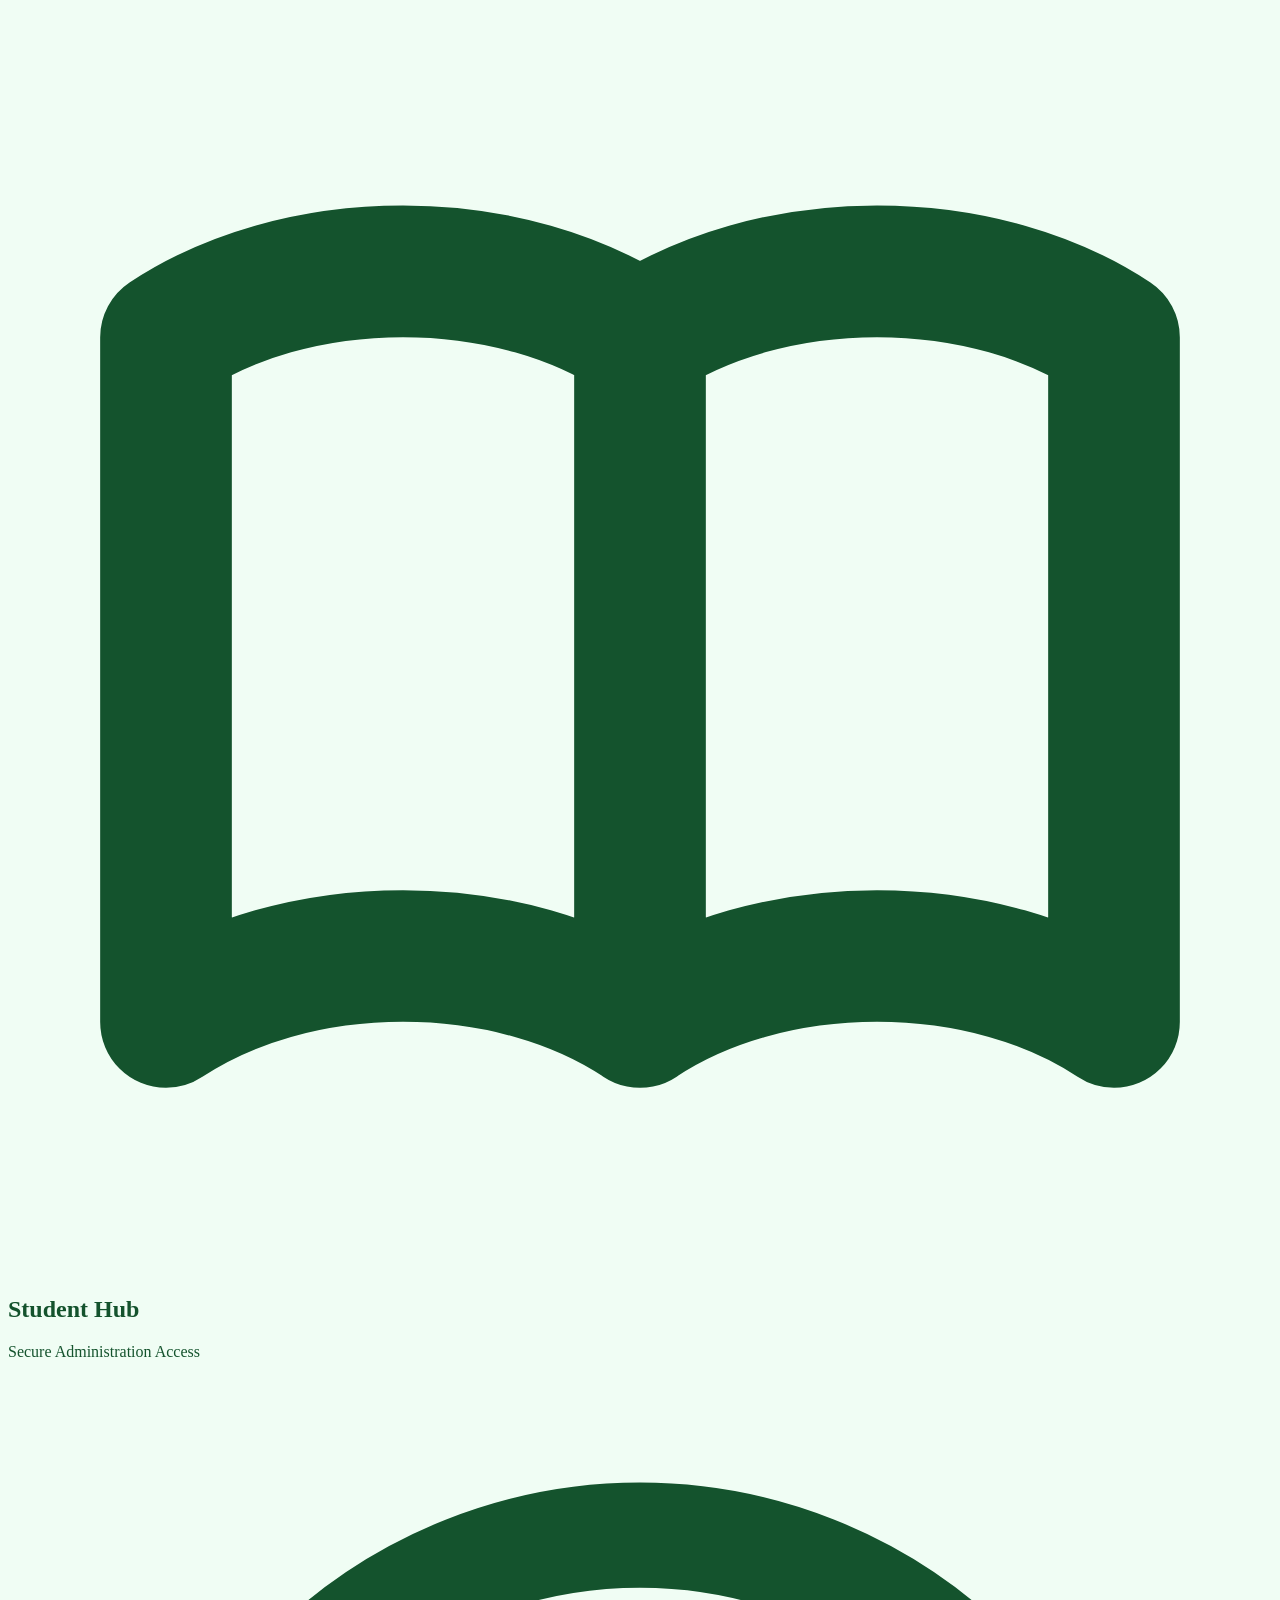
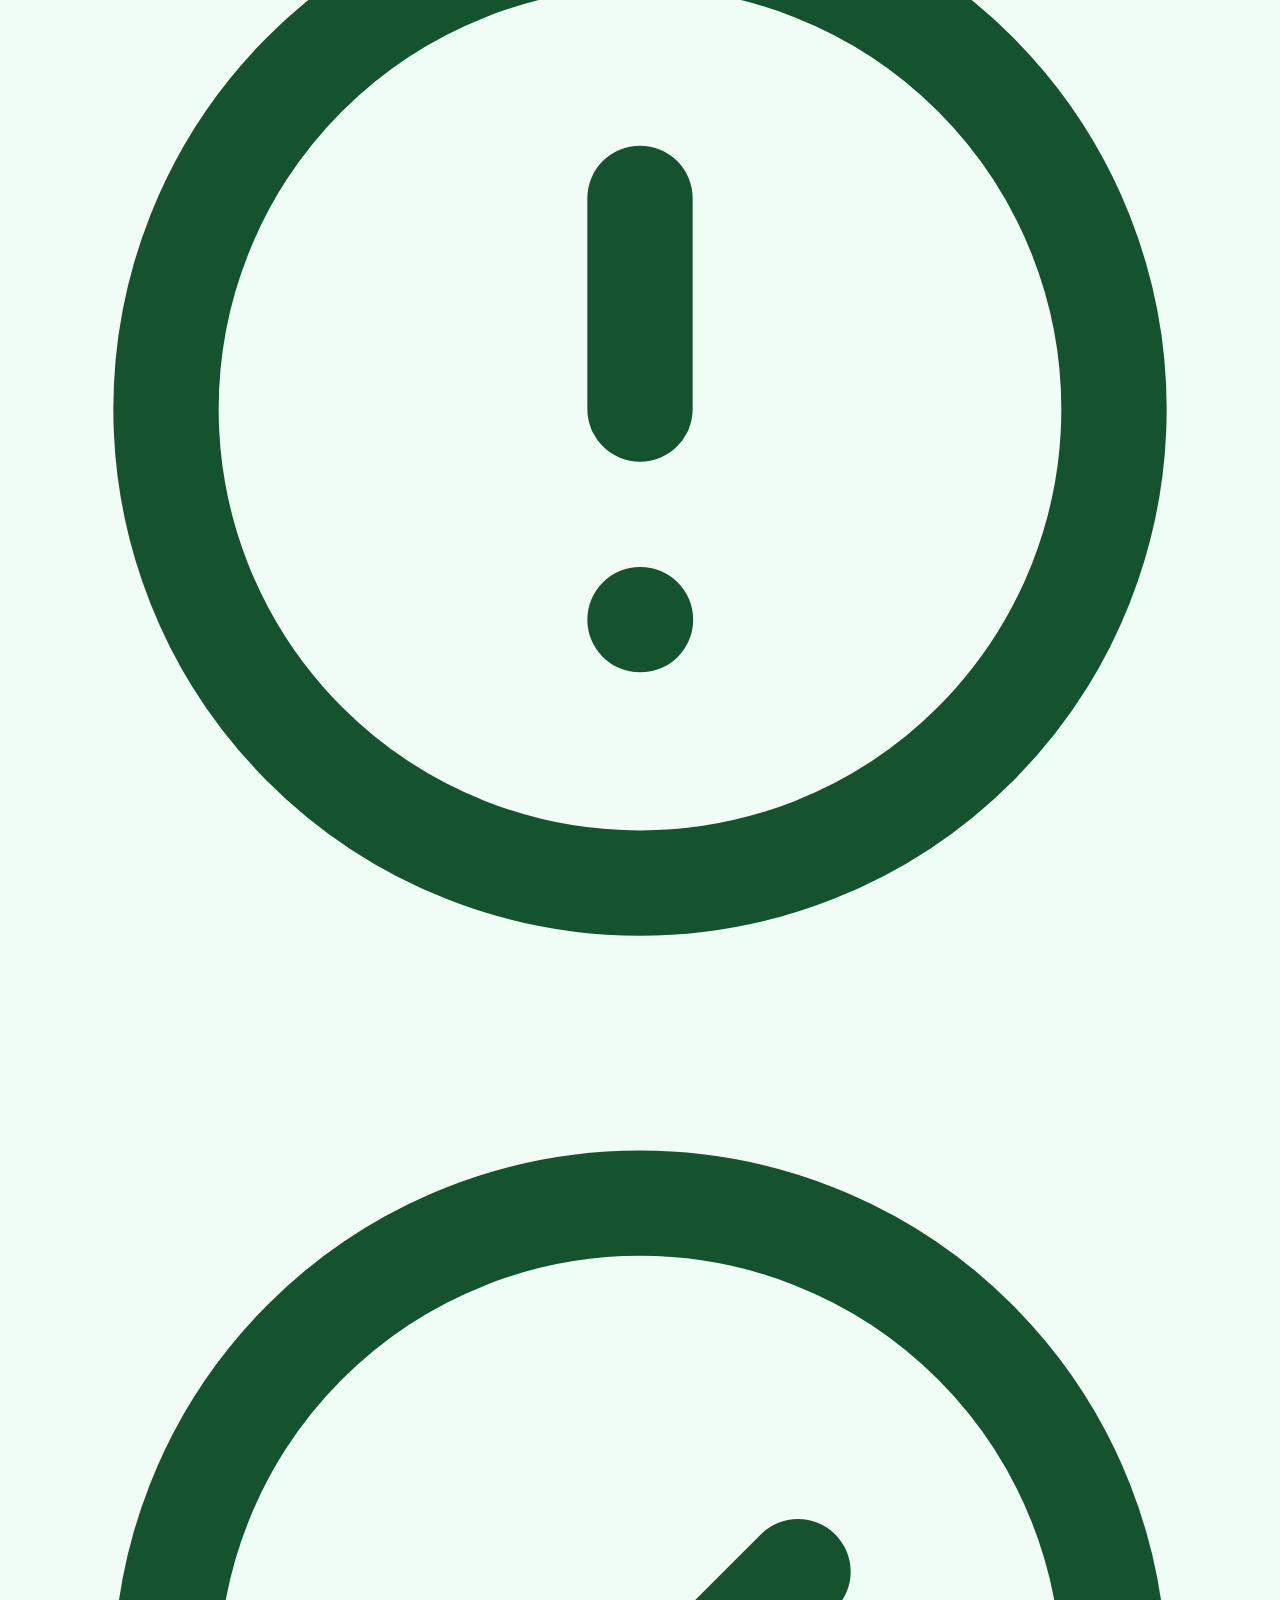
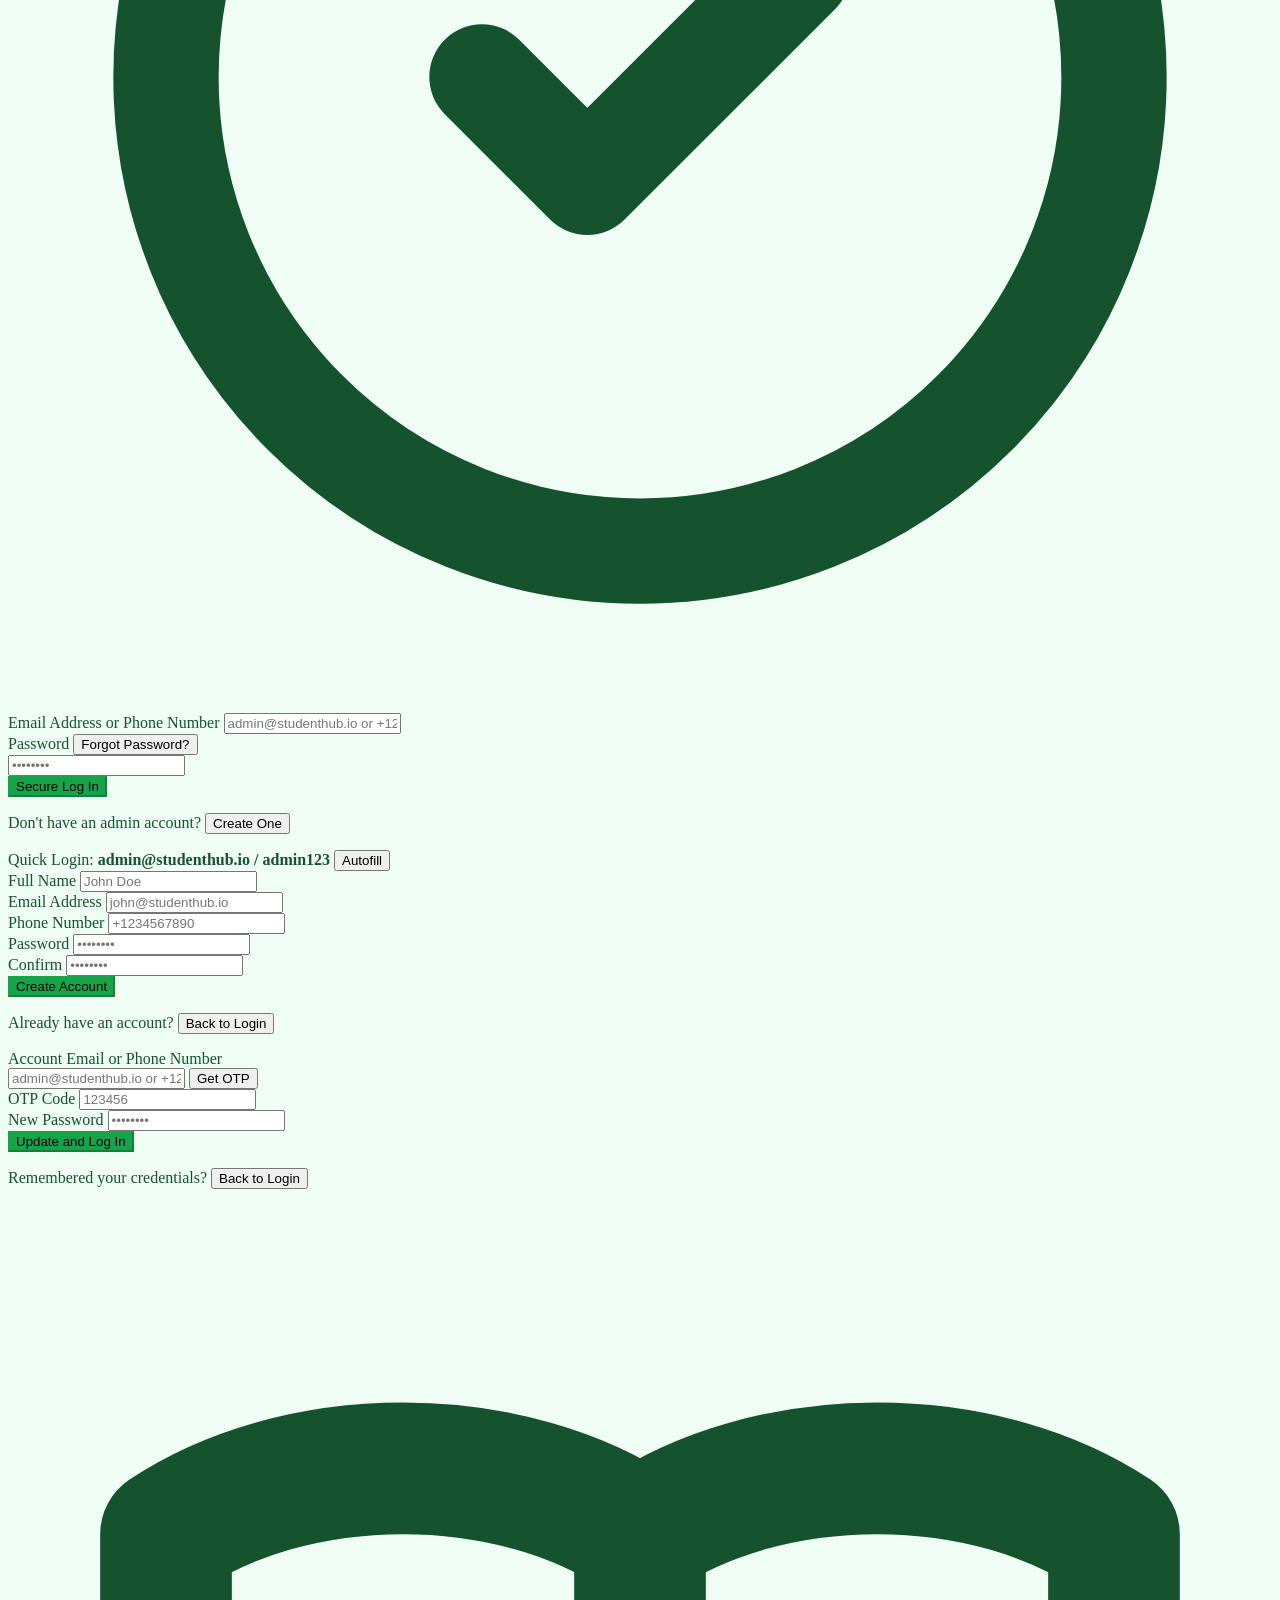
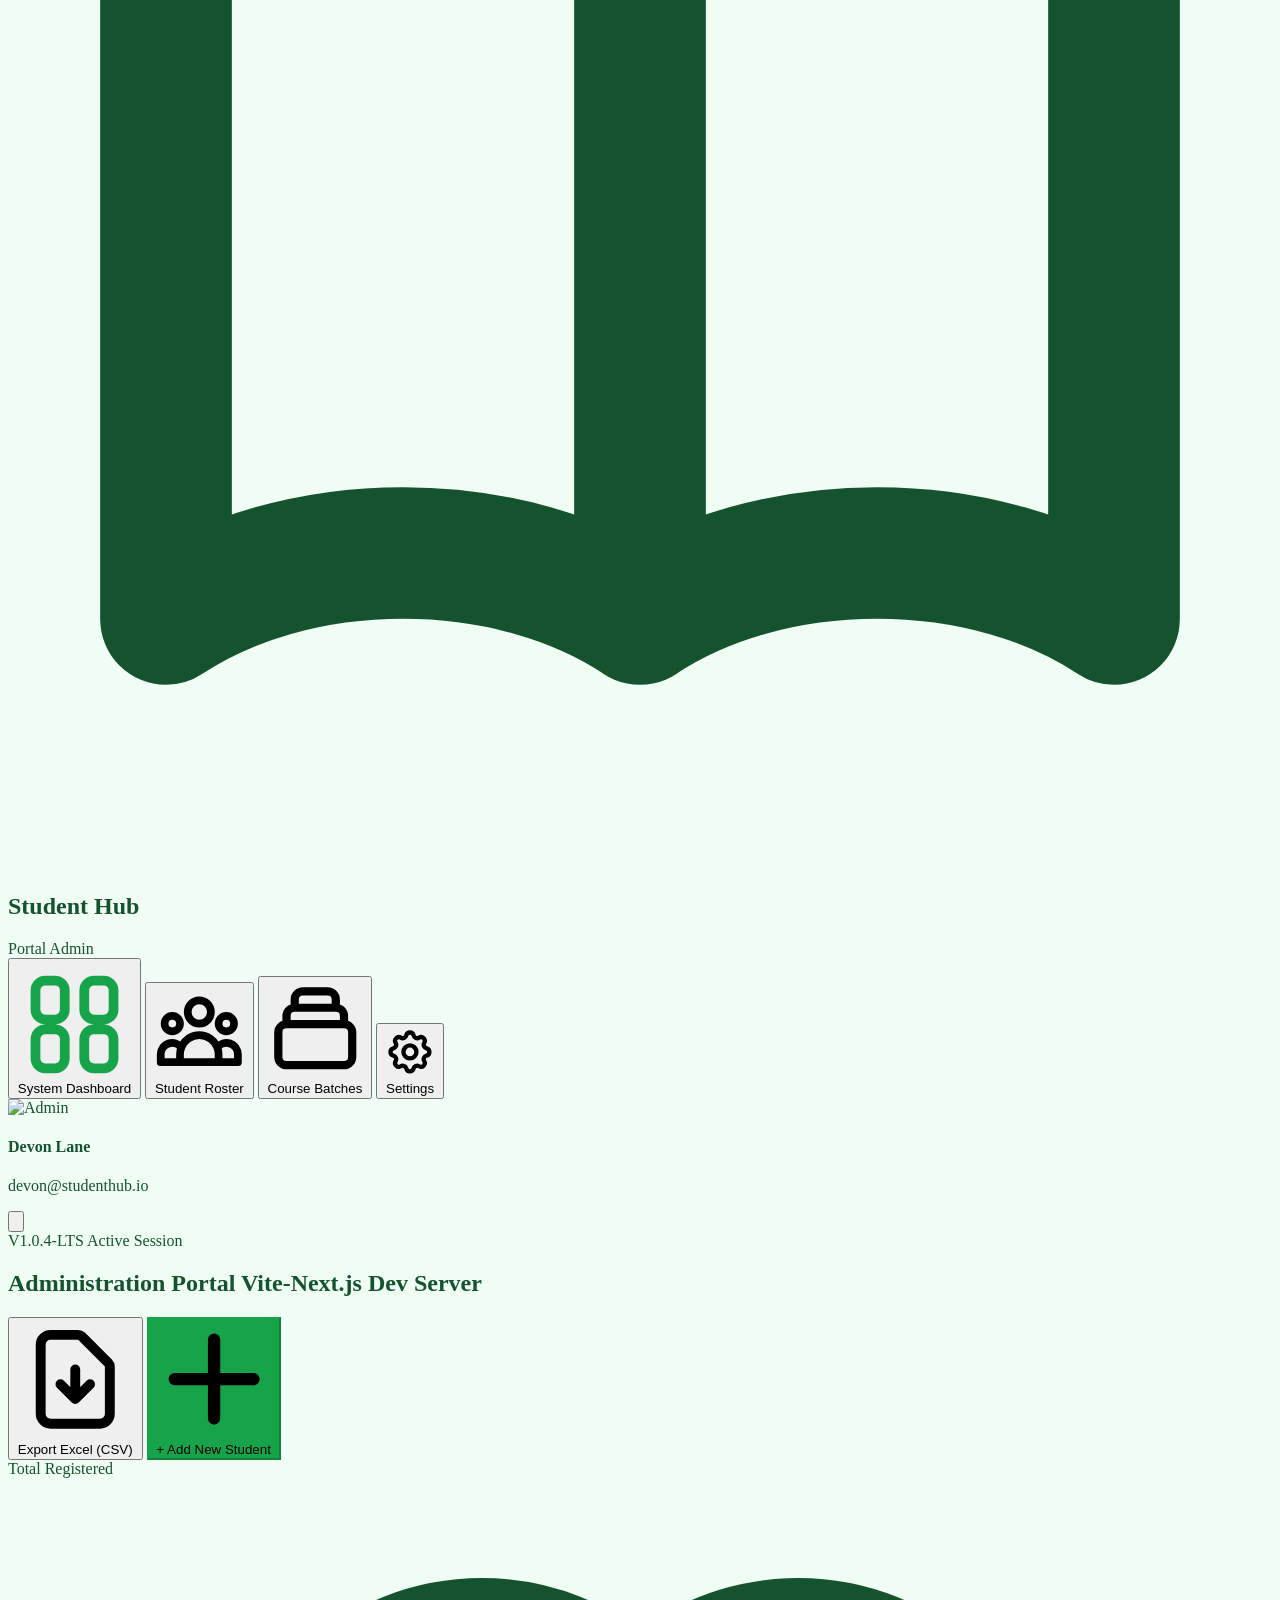
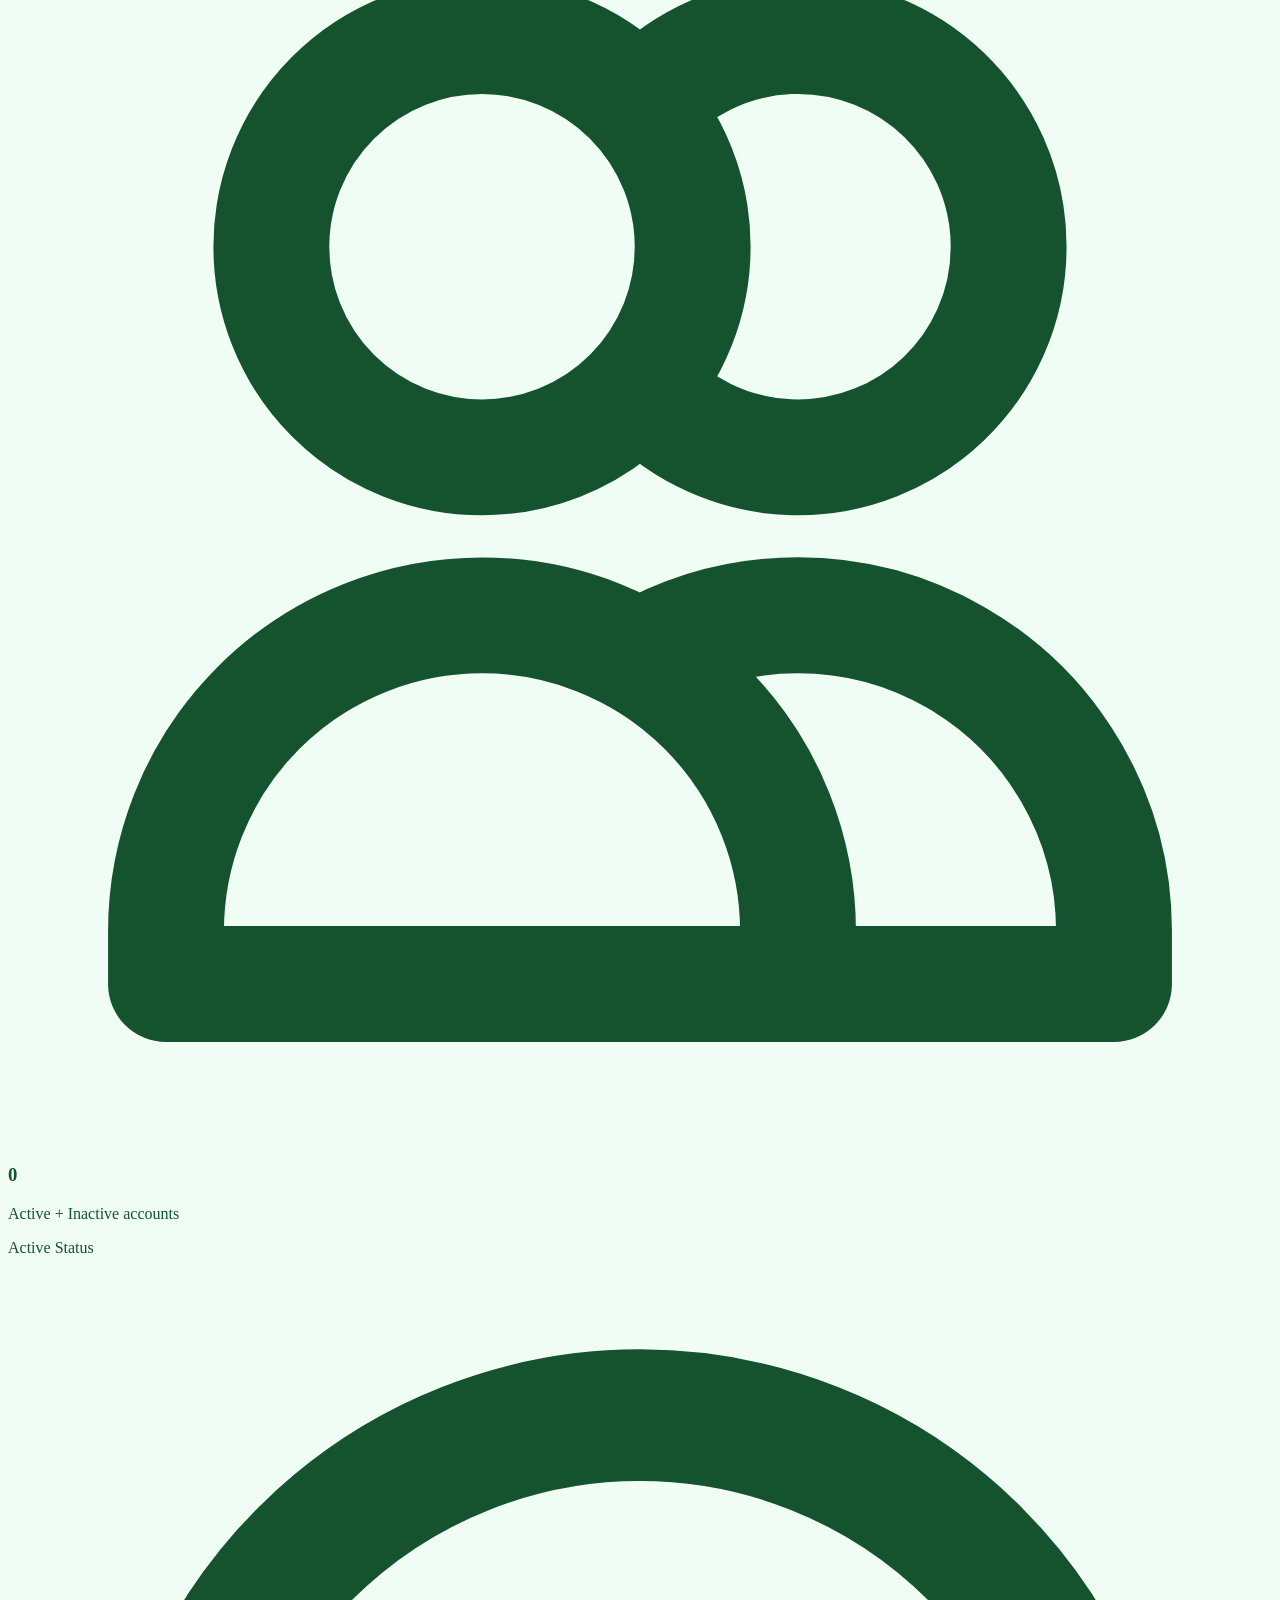
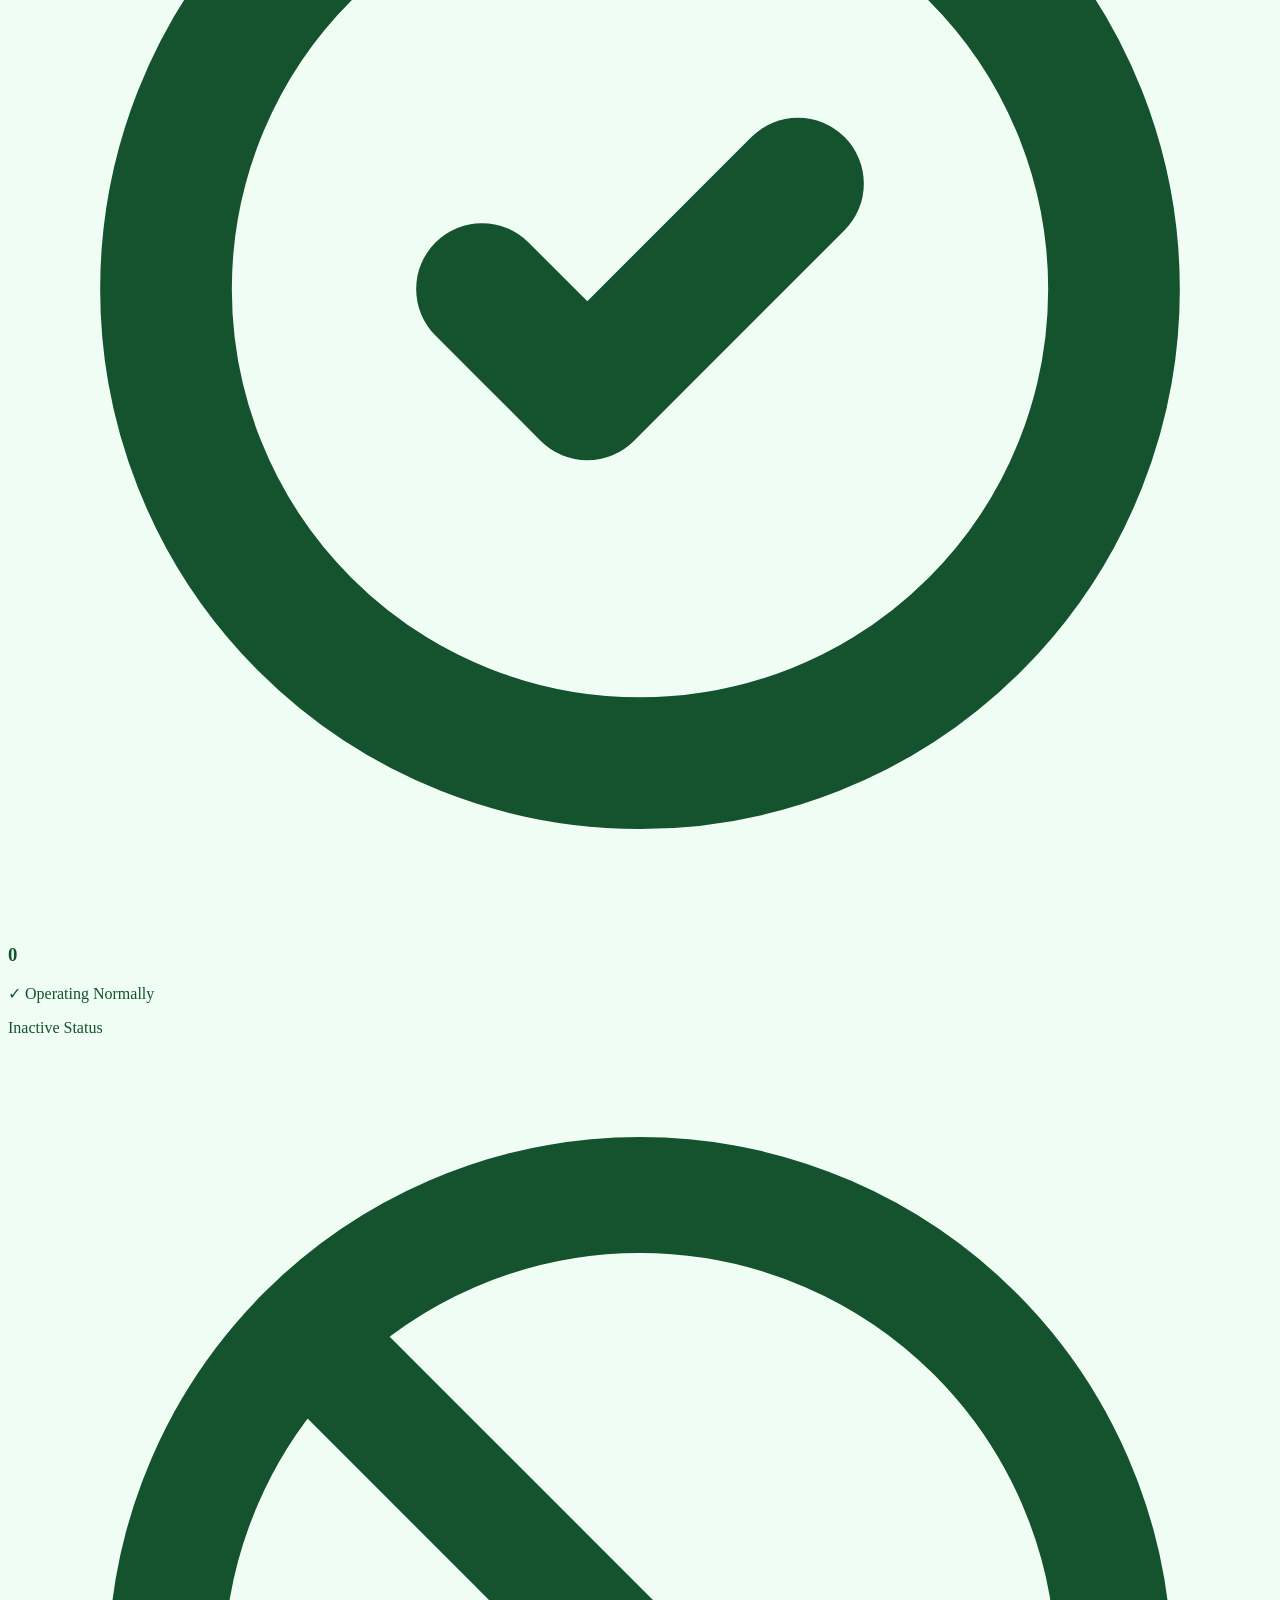
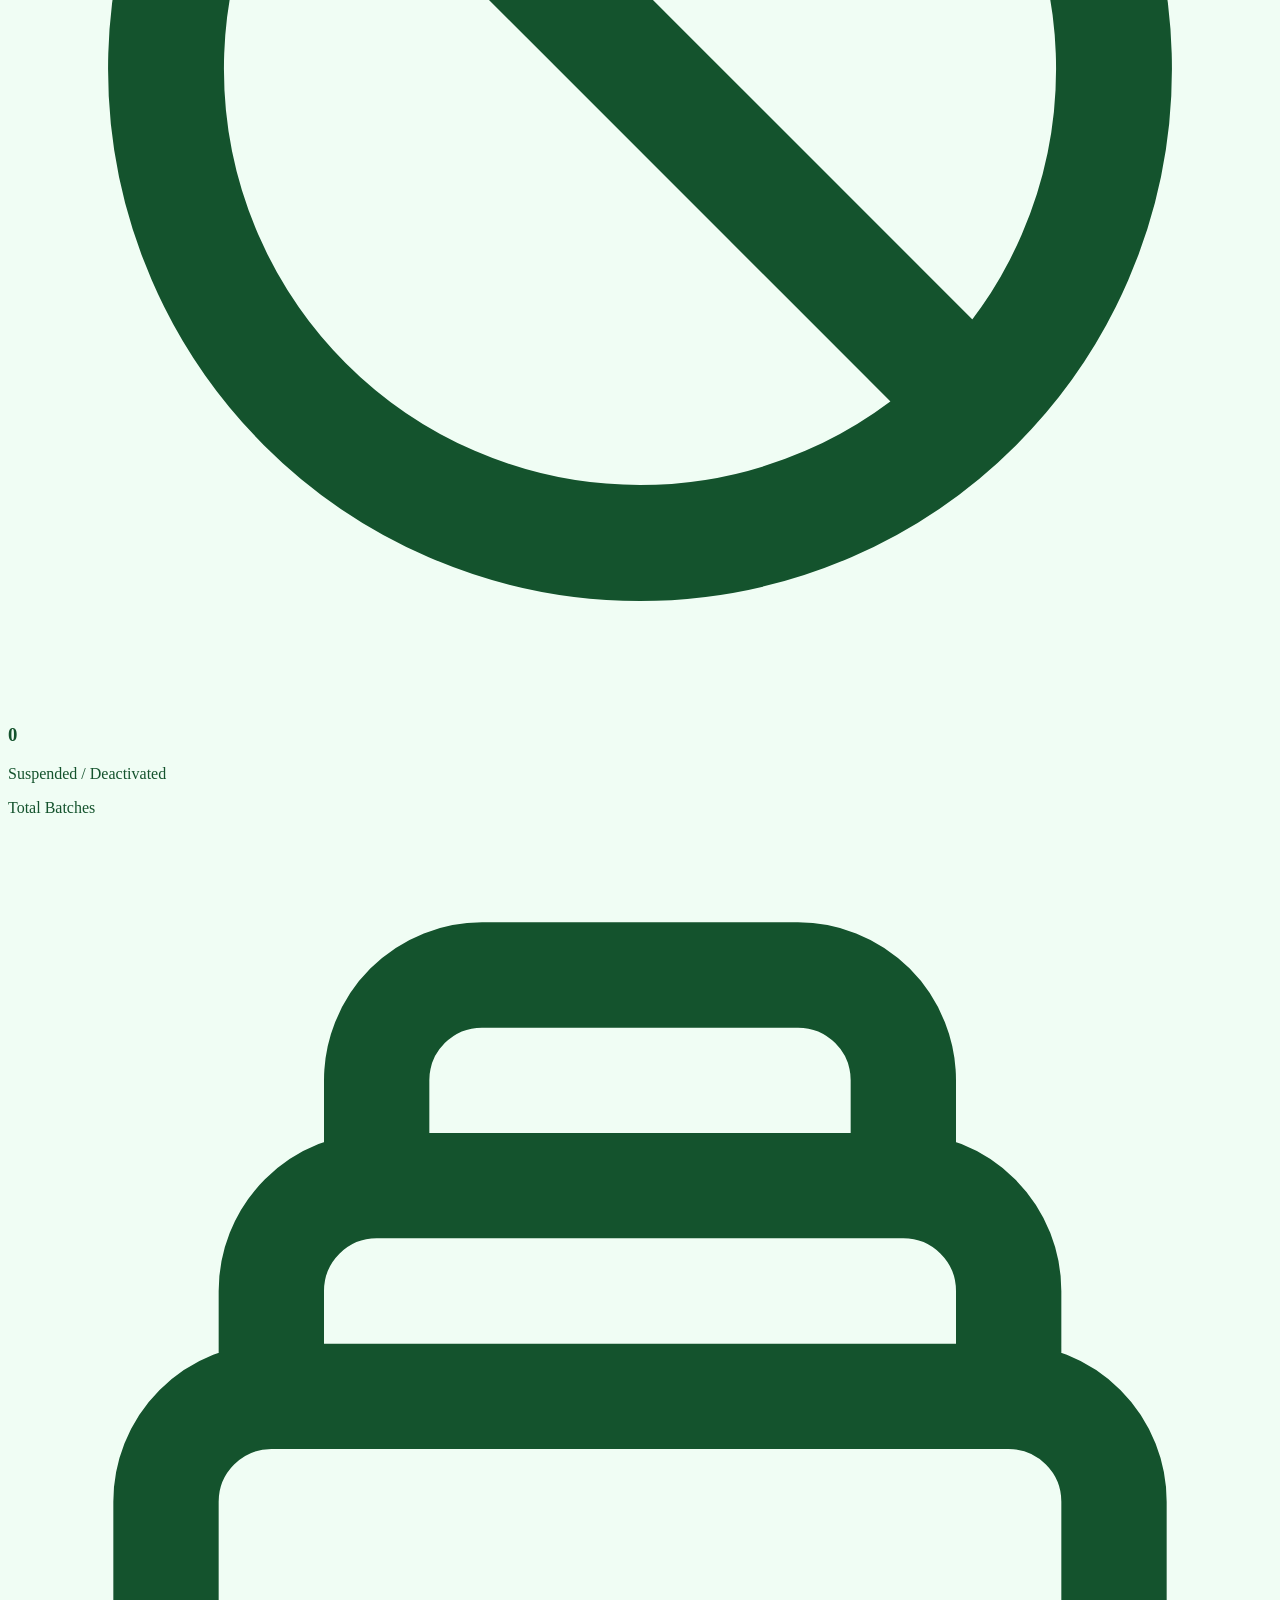
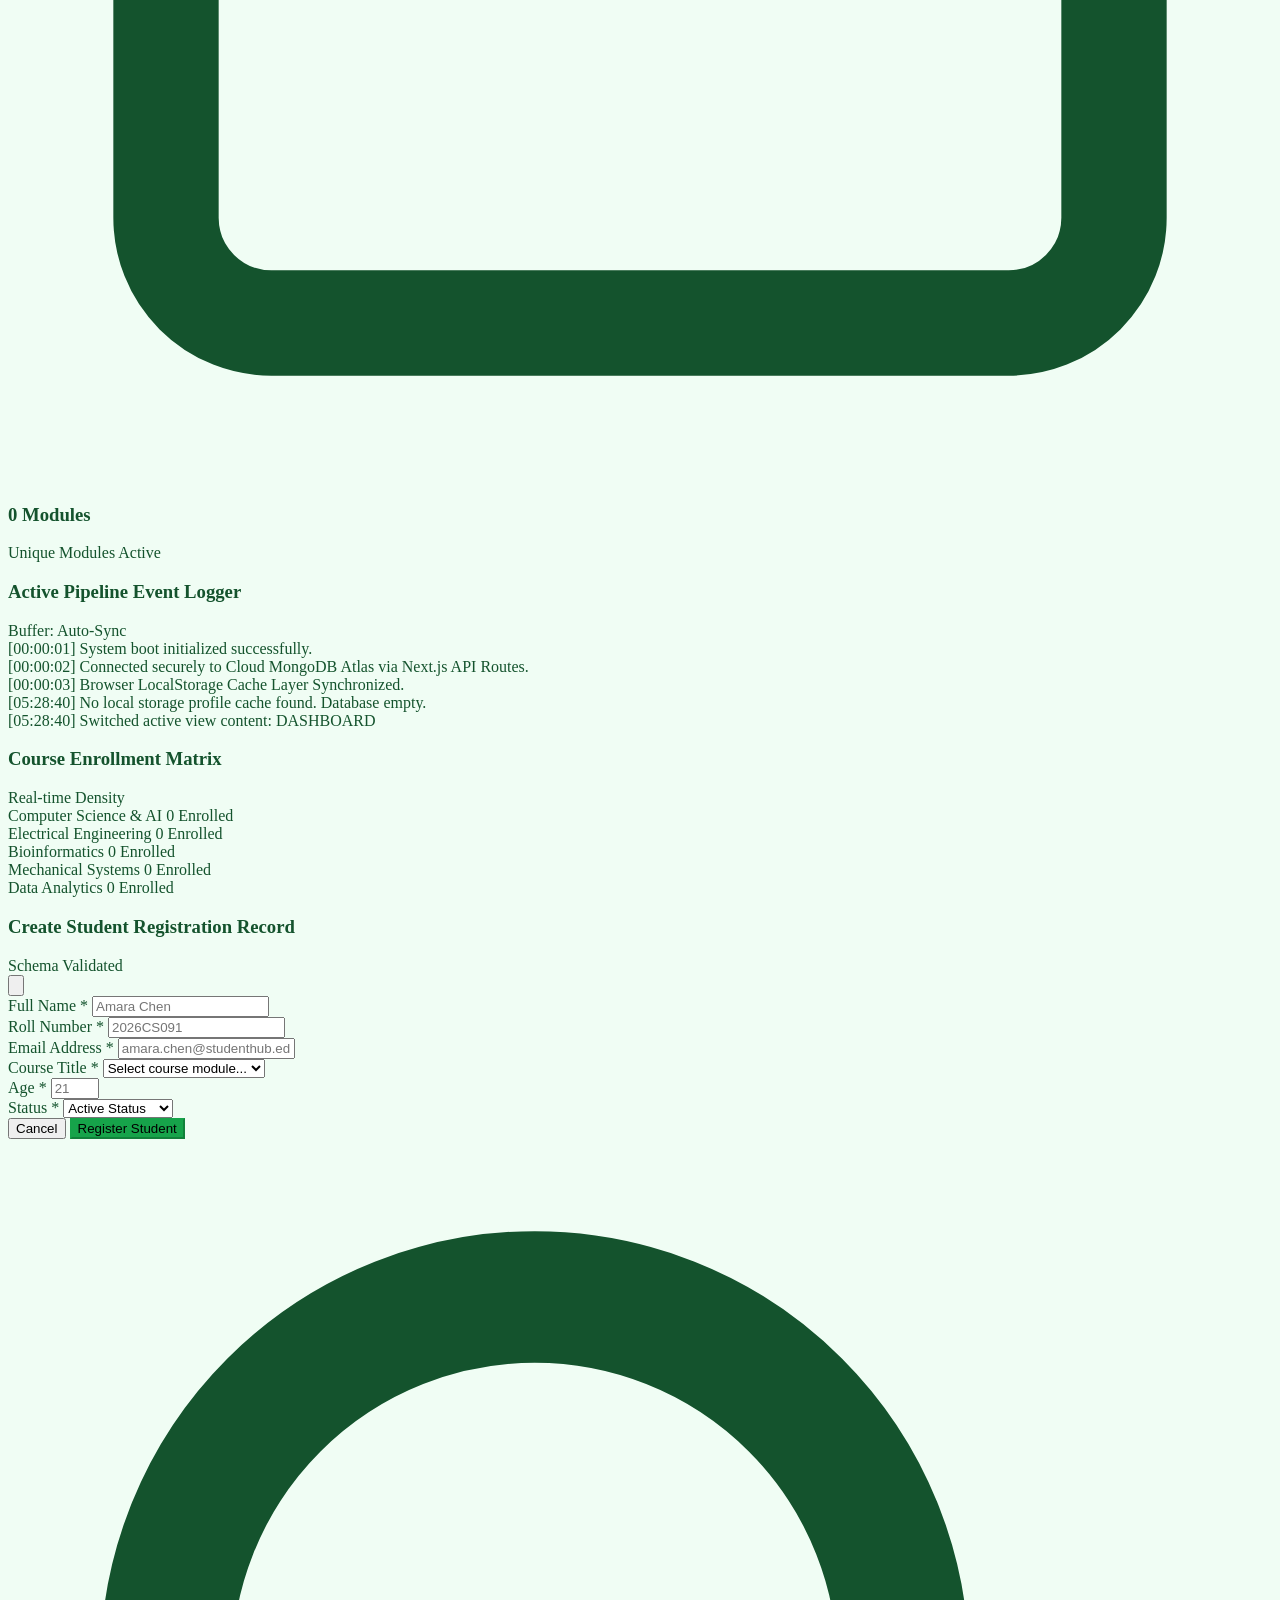
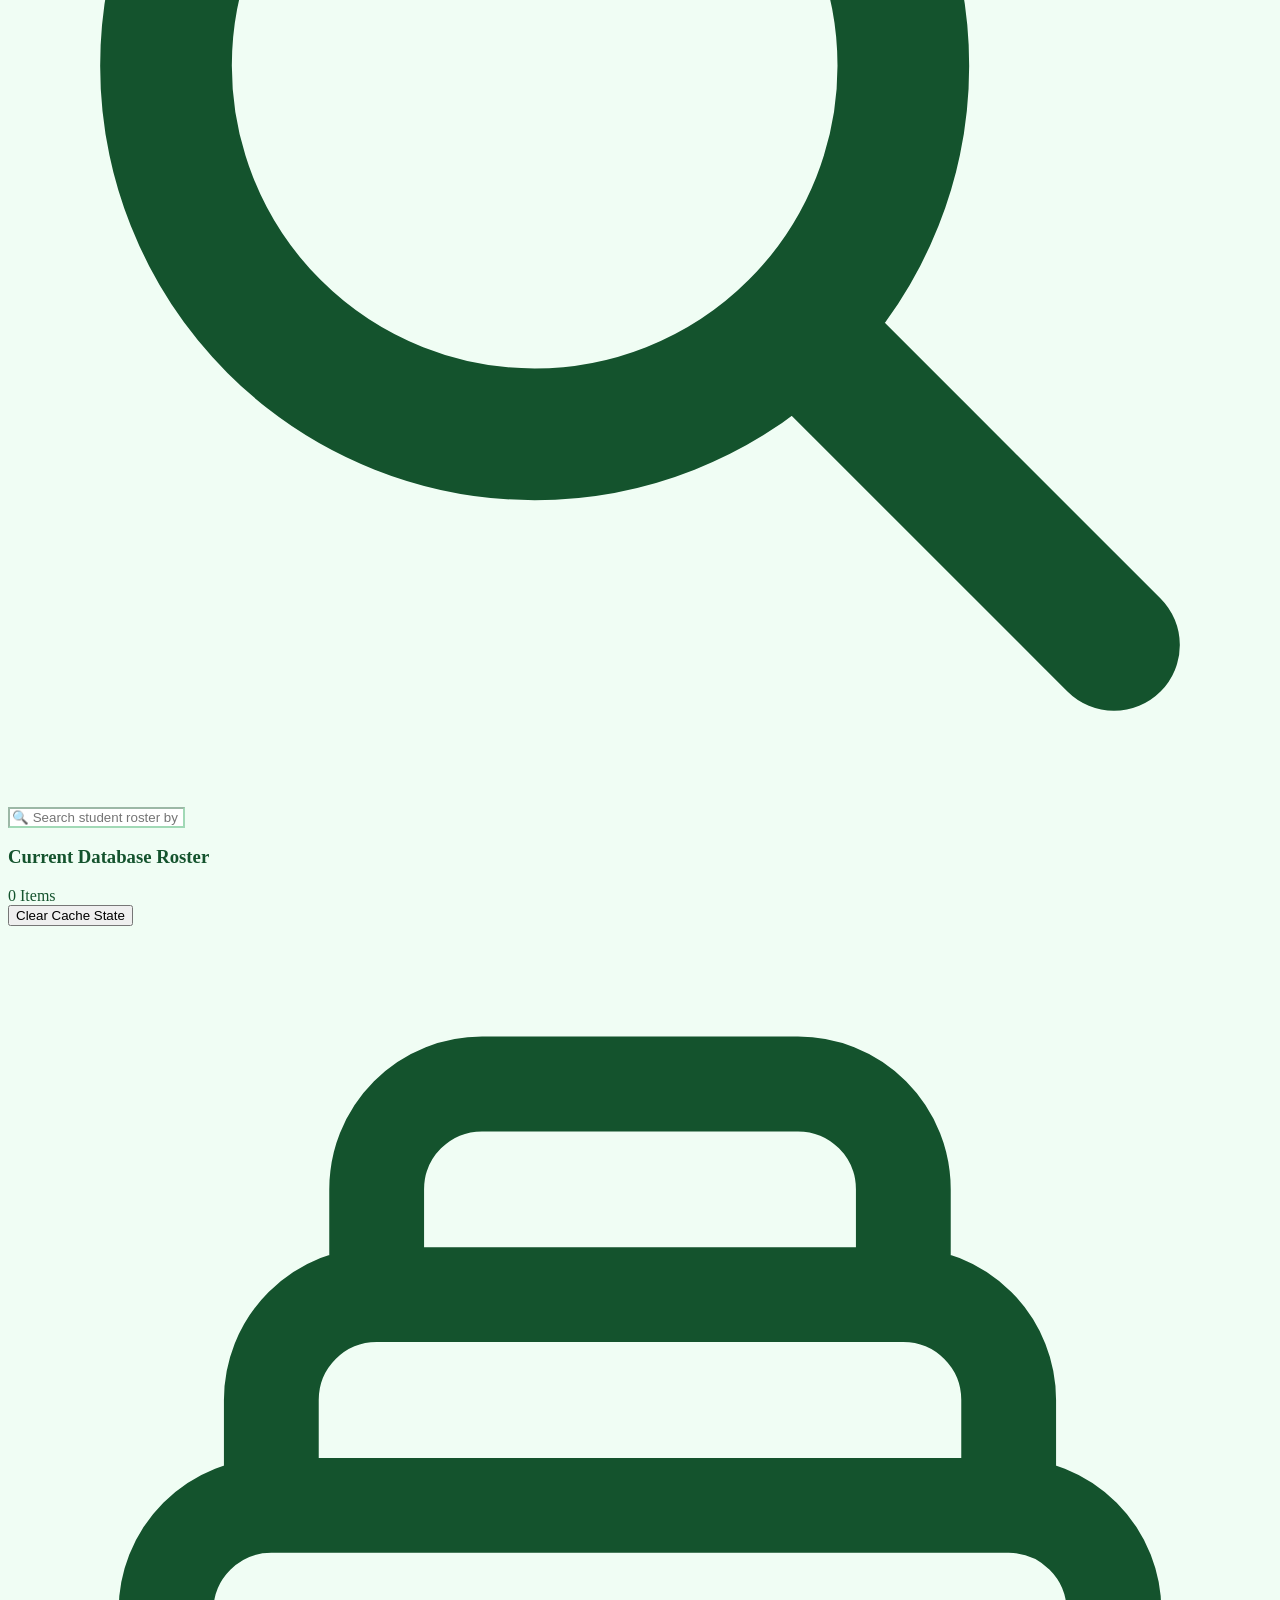
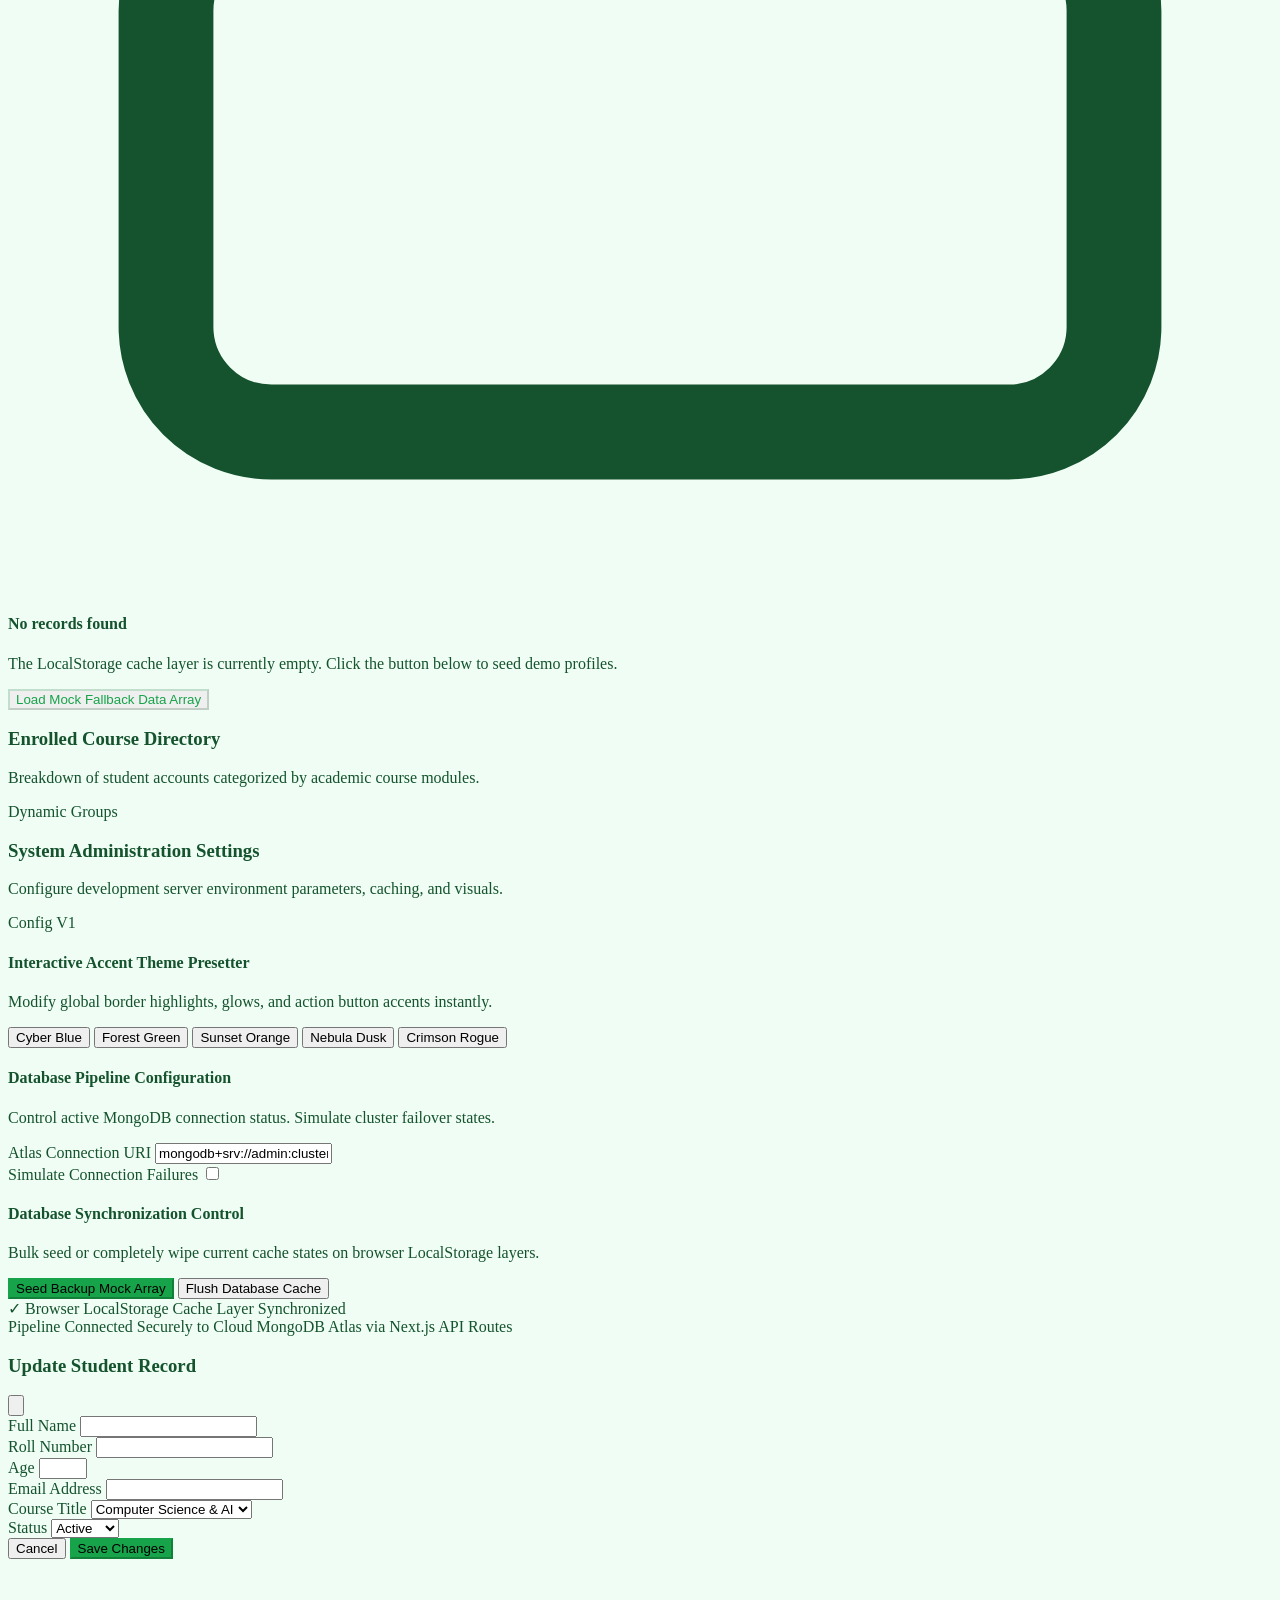
==== swproject1/index.html @ 7b90523a "Add files via upload" ====
<!DOCTYPE html>
<html lang="en">
<head>
  <meta charset="UTF-8">
  <meta name="viewport" content="width=device-width, initial-scale=1.0">
  <meta name="description" content="Student Hub — Modern Admin Dashboard for managing student registrations, courses, and analytics.">
  <title>Student Hub - Modern Admin Dashboard</title>

  <!-- 1. Tailwind Config — MUST load BEFORE the CDN script -->
  <script src="js/config.js"></script>

  <!-- 2. Tailwind CSS Play CDN -->
  <script src="https://cdn.tailwindcss.com"></script>

  <!-- 3. Google Fonts: Inter & Fira Code -->
  <link rel="preconnect" href="https://fonts.googleapis.com">
  <link rel="preconnect" href="https://fonts.gstatic.com" crossorigin>
  <link href="https://fonts.googleapis.com/css2?family=Fira+Code:wght@400;500;700&family=Inter:wght@300;400;500;600;700;800&display=swap" rel="stylesheet">

  <!-- 4. Custom Stylesheet -->
  <link rel="stylesheet" href="css/styles.css">
</head>
<body class="font-sans antialiased h-screen select-none relative">

  <!-- ========================================== -->
  <!-- LOGIN / REGISTER / RESET AUTH VIEWPORT      -->
  <!-- ========================================== -->
  <div id="auth-container" class="fixed inset-0 z-50 flex items-center justify-center bg-gradient-to-br from-green-50 via-white to-emerald-50 overflow-y-auto p-4">
    <!-- Animated background glow -->
    <div class="absolute top-1/4 left-1/4 w-96 h-96 bg-green-400/15 rounded-full blur-3xl pulse-dot pointer-events-none"></div>
    <div class="absolute bottom-1/4 right-1/4 w-96 h-96 bg-emerald-400/10 rounded-full blur-3xl pulse-dot pointer-events-none" style="animation-delay: 0.75s"></div>

    <div class="relative w-full max-w-md bg-white/90 backdrop-blur-xl border border-green-200 rounded-2xl shadow-2xl shadow-green-100 p-8">
      <!-- Brand -->
      <div class="flex flex-col items-center mb-8">
        <div class="h-12 w-12 rounded-2xl bg-gradient-to-tr from-blue-600 to-indigo-600 flex items-center justify-center shadow-lg shadow-blue-500/20 mb-3">
          <svg class="w-7 h-7 text-white" fill="none" stroke="currentColor" viewBox="0 0 24 24">
            <path stroke-linecap="round" stroke-linejoin="round" stroke-width="2.5" d="M12 6.253v13m0-13C10.832 5.477 9.246 5 7.5 5S4.168 5.477 3 6.253v13C4.168 18.477 5.754 18 7.5 18s3.332.477 4.5 1.253m0-13C13.168 5.477 14.754 5 16.5 5c1.747 0 3.332.477 4.5 1.253v13C19.832 18.477 18.247 18 16.5 18c-1.746 0-3.332.477-4.5 1.253"></path>
          </svg>
        </div>
        <h2 class="text-2xl font-bold text-green-900 tracking-tight">Student Hub</h2>
        <p class="text-xs text-green-600 mt-1 font-mono">Secure Administration Access</p>
      </div>

      <!-- Alert Banners -->
      <div id="auth-alert" class="hidden mb-6 p-3 bg-rose-500/10 border border-rose-500/20 text-rose-400 text-xs rounded-lg flex items-center gap-2">
        <svg class="w-4 h-4 flex-shrink-0" fill="none" stroke="currentColor" viewBox="0 0 24 24"><path stroke-linecap="round" stroke-linejoin="round" stroke-width="2" d="M12 8v4m0 4h.01M21 12a9 9 0 11-18 0 9 9 0 0118 0z"></path></svg>
        <span id="auth-alert-msg"></span>
      </div>
      <div id="auth-success" class="hidden mb-6 p-3 bg-emerald-500/10 border border-emerald-500/20 text-emerald-400 text-xs rounded-lg flex items-center gap-2">
        <svg class="w-4 h-4 flex-shrink-0" fill="none" stroke="currentColor" viewBox="0 0 24 24"><path stroke-linecap="round" stroke-linejoin="round" stroke-width="2" d="M9 12l2 2 4-4m6 2a9 9 0 11-18 0 9 9 0 0118 0z"></path></svg>
        <span id="auth-success-msg"></span>
      </div>

      <!-- VIEW: Login -->
      <div id="auth-view-login" class="space-y-5">
        <form onsubmit="handleLoginSubmit(event)" class="space-y-4">
          <div>
            <label class="block text-xs font-semibold text-green-700 uppercase tracking-wider mb-2">Email Address or Phone Number</label>
            <input required type="text" id="login-identifier" placeholder="admin@studenthub.io or +1234567890"
              class="w-full bg-green-50 border border-green-200 focus:border-green-500 text-gray-800 text-sm px-4 py-2.5 rounded-lg focus:outline-none focus:ring-1 focus:ring-green-500/50 transition placeholder-gray-400">
          </div>
          <div>
            <div class="flex items-center justify-between mb-2">
              <label class="block text-xs font-semibold text-green-700 uppercase tracking-wider">Password</label>
              <button type="button" onclick="showAuthView('reset')" class="text-xs text-green-600 hover:text-green-700 font-mono transition">Forgot Password?</button>
            </div>
            <input required type="password" id="login-password" placeholder="••••••••"
              class="w-full bg-green-50 border border-green-200 focus:border-green-500 text-gray-800 text-sm px-4 py-2.5 rounded-lg focus:outline-none focus:ring-1 focus:ring-green-500/50 transition placeholder-gray-400">
          </div>
          <button id="login-submit-btn" type="submit"
            class="btn-transition w-full bg-custom-primary bg-custom-primary-hover text-white py-2.5 text-xs font-bold rounded-lg border border-custom-primary-40 shadow-lg hover:shadow-glow-custom mt-2">
            Secure Log In
          </button>
        </form>
        <div class="text-center pt-4 border-t border-green-100 flex flex-col gap-3">
          <p class="text-xs text-gray-500">
            Don't have an admin account?
            <button id="go-to-register-btn" onclick="showAuthView('register')" class="text-green-600 hover:text-green-700 font-semibold underline transition">Create One</button>
          </p>
          <div class="bg-green-50 border border-green-100 p-2.5 rounded-lg flex items-center justify-between text-[10px] text-gray-500 font-mono">
            <span>Quick Login: <b class="text-gray-700">admin@studenthub.io / admin123</b></span>
            <button id="autofill-btn" onclick="autofillCredentials()" class="bg-green-500/10 hover:bg-green-500/25 border border-green-500/20 text-green-600 px-2 py-0.5 rounded transition">Autofill</button>
          </div>
        </div>
      </div>

      <!-- VIEW: Register -->
      <div id="auth-view-register" class="hidden space-y-5">
        <form onsubmit="handleRegisterSubmit(event)" class="space-y-4">
          <div>
            <label class="block text-xs font-semibold text-green-700 uppercase tracking-wider mb-2">Full Name</label>
            <input required type="text" id="register-name" placeholder="John Doe"
              class="w-full bg-green-50 border border-green-200 focus:border-green-500 text-gray-800 text-sm px-4 py-2.5 rounded-lg focus:outline-none focus:ring-1 focus:ring-green-500/50 transition placeholder-gray-400">
          </div>
          <div>
            <label class="block text-xs font-semibold text-green-700 uppercase tracking-wider mb-2">Email Address</label>
            <input required type="email" id="register-email" placeholder="john@studenthub.io"
              class="w-full bg-green-50 border border-green-200 focus:border-green-500 text-gray-800 text-sm px-4 py-2.5 rounded-lg focus:outline-none focus:ring-1 focus:ring-green-500/50 transition placeholder-gray-400">
          </div>
          <div>
            <label class="block text-xs font-semibold text-green-700 uppercase tracking-wider mb-2">Phone Number</label>
            <input required type="tel" id="register-phone" placeholder="+1234567890"
              class="w-full bg-green-50 border border-green-200 focus:border-green-500 text-gray-800 text-sm px-4 py-2.5 rounded-lg focus:outline-none focus:ring-1 focus:ring-green-500/50 transition placeholder-gray-400">
          </div>
          <div class="grid grid-cols-2 gap-4">
            <div>
              <label class="block text-xs font-semibold text-green-700 uppercase tracking-wider mb-2">Password</label>
              <input required type="password" id="register-password" placeholder="••••••••"
                class="w-full bg-green-50 border border-green-200 focus:border-green-500 text-gray-800 text-sm px-4 py-2.5 rounded-lg focus:outline-none focus:ring-1 focus:ring-green-500/50 transition placeholder-gray-400">
            </div>
            <div>
              <label class="block text-xs font-semibold text-green-700 uppercase tracking-wider mb-2">Confirm</label>
              <input required type="password" id="register-confirm" placeholder="••••••••"
                class="w-full bg-green-50 border border-green-200 focus:border-green-500 text-gray-800 text-sm px-4 py-2.5 rounded-lg focus:outline-none focus:ring-1 focus:ring-green-500/50 transition placeholder-gray-400">
            </div>
          </div>
          <button id="register-submit-btn" type="submit"
            class="btn-transition w-full bg-custom-primary bg-custom-primary-hover text-white py-2.5 text-xs font-bold rounded-lg border border-custom-primary-40 shadow-lg hover:shadow-glow-custom mt-2">
            Create Account
          </button>
        </form>
        <div class="text-center pt-4 border-t border-green-100">
          <p class="text-xs text-gray-500">
            Already have an account?
            <button id="go-to-login-btn" onclick="showAuthView('login')" class="text-green-600 hover:text-green-700 font-semibold underline transition">Back to Login</button>
          </p>
        </div>
      </div>

      <!-- VIEW: Password Reset -->
      <div id="auth-view-reset" class="hidden space-y-5">
        <form onsubmit="handleResetSubmit(event)" class="space-y-4">
          <div>
            <label class="block text-xs font-semibold text-green-700 uppercase tracking-wider mb-2">Account Email or Phone Number</label>
            <div class="flex gap-2">
              <input required type="text" id="reset-identifier" placeholder="admin@studenthub.io or +1234567890"
                class="flex-1 bg-green-50 border border-green-200 focus:border-green-500 text-gray-800 text-sm px-4 py-2.5 rounded-lg focus:outline-none focus:ring-1 focus:ring-green-500/50 transition placeholder-gray-400">
              <button id="get-otp-btn" type="button" onclick="sendMockOTP()"
                class="btn-transition bg-green-100 hover:bg-green-200 text-green-800 px-3 py-2 text-xs font-semibold border border-green-200 rounded-lg">Get OTP</button>
            </div>
          </div>
          <div class="grid grid-cols-3 gap-2">
            <div class="col-span-1">
              <label class="block text-xs font-semibold text-green-700 uppercase tracking-wider mb-2">OTP Code</label>
              <input required type="text" id="reset-otp" placeholder="123456"
                class="w-full bg-green-50 border border-green-200 focus:border-green-500 text-gray-800 text-sm font-mono text-center px-2 py-2.5 rounded-lg focus:outline-none focus:ring-1 focus:ring-green-500/50 transition">
            </div>
            <div class="col-span-2">
              <label class="block text-xs font-semibold text-green-700 uppercase tracking-wider mb-2">New Password</label>
              <input required type="password" id="reset-password" placeholder="••••••••"
                class="w-full bg-green-50 border border-green-200 focus:border-green-500 text-gray-800 text-sm px-4 py-2.5 rounded-lg focus:outline-none focus:ring-1 focus:ring-green-500/50 transition placeholder-gray-400">
            </div>
          </div>
          <button id="reset-submit-btn" type="submit"
            class="btn-transition w-full bg-custom-primary bg-custom-primary-hover text-white py-2.5 text-xs font-bold rounded-lg border border-custom-primary-40 shadow-lg hover:shadow-glow-custom mt-2">
            Update and Log In
          </button>
        </form>
        <div class="text-center pt-4 border-t border-green-100">
          <p class="text-xs text-gray-500">
            Remembered your credentials?
            <button id="reset-back-to-login-btn" onclick="showAuthView('login')" class="text-green-600 hover:text-green-700 font-semibold underline transition">Back to Login</button>
          </p>
        </div>
      </div>

    </div>
  </div>

  <!-- ========================================== -->
  <!-- PROTECTED MAIN APP LAYOUT                  -->
  <!-- ========================================== -->
  <div id="app-layout" class="hidden h-full w-full flex">

    <!-- ==========================================
         STEP 1: LEFT SIDEBAR NAVIGATION PANEL
         ========================================== -->
    <aside id="step-1-sidebar" class="step-highlight w-64 bg-white border-r border-green-100 flex flex-col justify-between flex-shrink-0 z-30 transition-all duration-300 relative shadow-sm">
      <div>
        <!-- Brand Header -->
        <div class="p-6 border-b border-green-100 flex items-center gap-3">
          <div class="h-10 w-10 rounded-xl bg-gradient-to-tr from-green-500 to-emerald-600 flex items-center justify-center shadow-lg shadow-green-500/25">
            <svg class="w-6 h-6 text-white" fill="none" stroke="currentColor" viewBox="0 0 24 24">
              <path stroke-linecap="round" stroke-linejoin="round" stroke-width="2.5" d="M12 6.253v13m0-13C10.832 5.477 9.246 5 7.5 5S4.168 5.477 3 6.253v13C4.168 18.477 5.754 18 7.5 18s3.332.477 4.5 1.253m0-13C13.168 5.477 14.754 5 16.5 5c1.747 0 3.332.477 4.5 1.253v13C19.832 18.477 18.247 18 16.5 18c-1.746 0-3.332.477-4.5 1.253"></path>
            </svg>
          </div>
          <div>
            <h1 class="text-lg font-bold text-green-900 tracking-tight">Student Hub</h1>
            <span class="text-xs font-mono text-green-500 tracking-wider uppercase">Portal Admin</span>
          </div>
        </div>

        <!-- Navigation Links -->
        <nav class="p-4 space-y-1">
          <button id="nav-dashboard" onclick="switchView('dashboard')" class="w-full flex items-center gap-3 px-4 py-3 text-sm font-medium rounded-lg text-green-800 bg-green-100 border border-green-200 shadow-sm transition">
            <svg class="w-5 h-5 text-custom-primary" fill="none" stroke="currentColor" viewBox="0 0 24 24"><path stroke-linecap="round" stroke-linejoin="round" stroke-width="2" d="M4 6a2 2 0 012-2h2a2 2 0 012 2v4a2 2 0 01-2 2H6a2 2 0 01-2-2V6zM14 6a2 2 0 012-2h2a2 2 0 012 2v4a2 2 0 01-2 2h-2a2 2 0 01-2-2V6zM4 16a2 2 0 012-2h2a2 2 0 012 2v4a2 2 0 01-2 2H6a2 2 0 01-2-2v-4zM14 16a2 2 0 012-2h2a2 2 0 012 2v4a2 2 0 01-2 2h-2a2 2 0 01-2-2v-4z"></path></svg>
            System Dashboard
          </button>
          <button id="nav-roster" onclick="switchView('roster')" class="w-full flex items-center gap-3 px-4 py-3 text-sm font-medium rounded-lg text-gray-500 hover:text-green-800 hover:bg-green-50 border border-transparent hover:border-green-100 transition">
            <svg class="w-5 h-5" fill="none" stroke="currentColor" viewBox="0 0 24 24"><path stroke-linecap="round" stroke-linejoin="round" stroke-width="2" d="M17 20h5v-2a3 3 0 00-5.356-1.857M17 20H7m10 0v-2c0-.656-.126-1.283-.356-1.857M7 20H2v-2a3 3 0 015.356-1.857M7 20v-2c0-.656.126-1.283.356-1.857m0 0a5.002 5.002 0 019.288 0M15 7a3 3 0 11-6 0 3 3 0 016 0zm6 3a2 2 0 11-4 0 2 2 0 014 0zM7 10a2 2 0 11-4 0 2 2 0 014 0z"></path></svg>
            Student Roster
          </button>
          <button id="nav-batches" onclick="switchView('batches')" class="w-full flex items-center gap-3 px-4 py-3 text-sm font-medium rounded-lg text-gray-500 hover:text-green-800 hover:bg-green-50 border border-transparent hover:border-green-100 transition">
            <svg class="w-5 h-5" fill="none" stroke="currentColor" viewBox="0 0 24 24"><path stroke-linecap="round" stroke-linejoin="round" stroke-width="2" d="M19 11H5m14 0a2 2 0 012 2v6a2 2 0 01-2 2H5a2 2 0 01-2-2v-6a2 2 0 012-2m14 0V9a2 2 0 00-2-2M5 11V9a2 2 0 012-2m0 0V5a2 2 0 012-2h6a2 2 0 012 2v2M7 7h10"></path></svg>
            Course Batches
          </button>
          <button id="nav-settings" onclick="switchView('settings')" class="w-full flex items-center gap-3 px-4 py-3 text-sm font-medium rounded-lg text-gray-500 hover:text-green-800 hover:bg-green-50 border border-transparent hover:border-green-100 transition">
            <svg class="w-5 h-5" fill="none" stroke="currentColor" viewBox="0 0 24 24">
              <path stroke-linecap="round" stroke-linejoin="round" stroke-width="2" d="M10.325 4.317c.426-1.756 2.924-1.756 3.35 0a1.724 1.724 0 002.573 1.066c1.543-.94 3.31.826 2.37 2.37a1.724 1.724 0 001.065 2.572c1.756.426 1.756 2.924 0 3.35a1.724 1.724 0 00-1.066 2.573c.94 1.543-.826 3.31-2.37 2.37a1.724 1.724 0 00-2.572 1.065c-.426 1.756-2.924 1.756-3.35 0a1.724 1.724 0 00-2.573-1.066c-1.543.94-3.31-.826-2.37-2.37a1.724 1.724 0 00-1.065-2.572c-1.756-.426-1.756-2.924 0-3.35a1.724 1.724 0 001.066-2.573c-.94-1.543.826-3.31 2.37-2.37.996.608 2.296.07 2.572-1.065z"></path>
              <path stroke-linecap="round" stroke-linejoin="round" stroke-width="2" d="M15 12a3 3 0 11-6 0 3 3 0 016 0z"></path>
            </svg>
            Settings
          </button>
        </nav>
      </div>

      <!-- User Profile & Sign Out -->
      <div class="p-4 border-t border-green-100 bg-green-50/50">
        <div class="flex items-center gap-3">
          <div class="relative">
            <img src="https://images.unsplash.com/photo-1534528741775-53994a69daeb?q=80&w=100&auto=format&fit=crop" class="w-10 h-10 rounded-lg object-cover ring-2 ring-green-400/30" alt="Admin">
            <span class="absolute bottom-0 right-0 h-2.5 w-2.5 rounded-full bg-emerald-500 ring-2 ring-white pulse-dot"></span>
          </div>
          <div class="min-w-0 flex-1">
            <h4 id="user-display-name" class="text-xs font-semibold text-green-900 truncate">Devon Lane</h4>
            <p id="user-display-email" class="text-[10px] text-green-600 truncate font-mono">devon@studenthub.io</p>
          </div>
          <button id="sign-out-btn" onclick="handleSignOut()" title="Sign Out"
            class="p-1.5 text-gray-400 hover:text-rose-500 hover:bg-rose-50 border border-transparent hover:border-rose-200 rounded-lg transition duration-200 flex-shrink-0">
            <svg class="w-4 h-4" fill="none" stroke="currentColor" viewBox="0 0 24 24"><path stroke-linecap="round" stroke-linejoin="round" stroke-width="2" d="M17 16l4-4m0 0l-4-4m4 4H7m6 4v1a3 3 0 01-3 3H6a3 3 0 01-3-3V7a3 3 0 013-3h4a3 3 0 013 3v1"></path></svg>
          </button>
        </div>
        <div class="mt-4 pt-3 border-t border-green-100 flex items-center justify-between text-[10px] text-green-600 font-mono">
          <span>V1.0.4-LTS</span>
          <span class="text-emerald-600 bg-emerald-50 px-1.5 py-0.5 rounded border border-emerald-200">Active Session</span>
        </div>
      </div>
    </aside>

    <!-- ==========================================
         MAIN CONTENT AREA
         ========================================== -->
    <main class="flex-1 flex flex-col min-w-0 overflow-y-auto bg-green-50 relative pb-16">

      <!-- Top Header Bar -->
      <header class="h-16 border-b border-green-100 px-8 flex items-center justify-between bg-white/80 backdrop-blur-md sticky top-0 z-20 shadow-sm">
        <div class="flex items-center gap-4">
          <h2 class="text-xl font-bold text-green-900 tracking-tight flex items-center gap-2">
            Administration Portal
            <span class="text-xs font-normal text-green-600 border border-green-200 bg-green-50 px-2 py-0.5 rounded-md">Vite-Next.js Dev Server</span>
          </h2>
        </div>

        <!-- ADD STUDENT TRIGGER -->
        <div class="flex items-center gap-3">
          <button onclick="exportToExcel()" class="btn-transition bg-white hover:bg-green-50 text-gray-700 px-3.5 py-2 text-xs font-bold rounded-lg border border-green-200 flex items-center gap-2 shadow-sm">
            <svg class="w-4 h-4 text-emerald-500" fill="none" stroke="currentColor" viewBox="0 0 24 24"><path stroke-linecap="round" stroke-linejoin="round" stroke-width="2" d="M12 10v6m0 0l-3-3m3 3l3-3m2 8H7a2 2 0 01-2-2V5a2 2 0 012-2h5.586a1 1 0 01.707.293l5.414 5.414a1 1 0 01.293.707V19a2 2 0 01-2 2z"></path></svg>
            Export Excel (CSV)
          </button>
          <button onclick="toggleAddStudentForm()" class="btn-transition bg-custom-primary bg-custom-primary-hover text-white px-4 py-2 text-xs font-bold rounded-lg shadow-lg hover:shadow-glow-custom border border-custom-primary-40 flex items-center gap-2">
            <svg class="w-4 h-4 stroke-white" fill="none" stroke="currentColor" viewBox="0 0 24 24"><path stroke-linecap="round" stroke-linejoin="round" stroke-width="2.5" d="M12 4v16m8-8H4"></path></svg>
            + Add New Student
          </button>
        </div>
      </header>

      <!-- Scrollable Viewport -->
      <div class="p-8 space-y-8 flex-1">

        <!-- ========================================== -->
        <!-- VIEW: SYSTEM DASHBOARD                     -->
        <!-- ========================================== -->
        <div id="view-dashboard" class="space-y-8">

          <!-- STEP 11: ANALYTICS WIDGETS -->
          <section class="grid grid-cols-1 sm:grid-cols-2 lg:grid-cols-4 gap-5">

            <!-- Card 1: Total -->
            <div class="bg-white border border-green-100 hover:border-green-200 p-5 rounded-xl flex flex-col justify-between shadow-sm relative group overflow-hidden transition duration-300">
              <div class="absolute top-0 right-0 w-24 h-24 bg-blue-400/5 rounded-full blur-2xl group-hover:bg-blue-400/10 transition duration-300"></div>
              <div class="flex items-start justify-between">
                <span class="text-xs font-semibold text-gray-500 uppercase tracking-wider">Total Registered</span>
                <div class="h-8 w-8 rounded-lg bg-blue-50 flex items-center justify-center border border-blue-100">
                  <svg class="w-4 h-4 text-blue-500" fill="none" stroke="currentColor" viewBox="0 0 24 24"><path stroke-linecap="round" stroke-linejoin="round" stroke-width="2.2" d="M12 4.354a4 4 0 110 5.292M15 21H3v-1a6 6 0 0112 0v1zm0 0h6v-1a6 6 0 00-9-5.197M13 7a4 4 0 11-8 0 4 4 0 018 0z"></path></svg>
                </div>
              </div>
              <div class="mt-4">
                <h3 id="stat-total-students" class="text-3xl font-extrabold text-gray-800 tracking-tight font-sans">0</h3>
                <p class="text-[10px] text-gray-400 font-mono mt-1">Active + Inactive accounts</p>
              </div>
            </div>

            <!-- Card 2: Active -->
            <div class="bg-white border border-green-100 hover:border-green-200 p-5 rounded-xl flex flex-col justify-between shadow-sm relative group overflow-hidden transition duration-300">
              <div class="absolute top-0 right-0 w-24 h-24 bg-emerald-400/5 rounded-full blur-2xl group-hover:bg-emerald-400/10 transition duration-300"></div>
              <div class="flex items-start justify-between">
                <span class="text-xs font-semibold text-gray-500 uppercase tracking-wider">Active Status</span>
                <div class="h-8 w-8 rounded-lg bg-emerald-50 flex items-center justify-center border border-emerald-100">
                  <svg class="w-4 h-4 text-emerald-500" fill="none" stroke="currentColor" viewBox="0 0 24 24"><path stroke-linecap="round" stroke-linejoin="round" stroke-width="2.5" d="M9 12l2 2 4-4m6 2a9 9 0 11-18 0 9 9 0 0118 0z"></path></svg>
                </div>
              </div>
              <div class="mt-4">
                <h3 id="stat-active-students" class="text-3xl font-extrabold text-emerald-600 tracking-tight font-sans">0</h3>
                <p class="text-[10px] text-gray-400 font-mono mt-1">✓ Operating Normally</p>
              </div>
            </div>

            <!-- Card 3: Inactive -->
            <div class="bg-white border border-green-100 hover:border-green-200 p-5 rounded-xl flex flex-col justify-between shadow-sm relative group overflow-hidden transition duration-300">
              <div class="absolute top-0 right-0 w-24 h-24 bg-rose-400/5 rounded-full blur-2xl group-hover:bg-rose-400/10 transition duration-300"></div>
              <div class="flex items-start justify-between">
                <span class="text-xs font-semibold text-gray-500 uppercase tracking-wider">Inactive Status</span>
                <div class="h-8 w-8 rounded-lg bg-rose-50 flex items-center justify-center border border-rose-100">
                  <svg class="w-4 h-4 text-rose-500" fill="none" stroke="currentColor" viewBox="0 0 24 24"><path stroke-linecap="round" stroke-linejoin="round" stroke-width="2.2" d="M18.364 18.364A9 9 0 005.636 5.636m12.728 12.728A9 9 0 015.636 5.636m12.728 12.728L5.636 5.636"></path></svg>
                </div>
              </div>
              <div class="mt-4">
                <h3 id="stat-inactive-students" class="text-3xl font-extrabold text-rose-500 tracking-tight font-sans">0</h3>
                <p class="text-[10px] text-gray-400 font-mono mt-1">Suspended / Deactivated</p>
              </div>
            </div>

            <!-- Card 4: Batches -->
            <div class="bg-white border border-green-100 hover:border-green-200 p-5 rounded-xl flex flex-col justify-between shadow-sm relative group overflow-hidden transition duration-300">
              <div class="absolute top-0 right-0 w-24 h-24 bg-purple-400/5 rounded-full blur-2xl group-hover:bg-purple-400/10 transition duration-300"></div>
              <div class="flex items-start justify-between">
                <span class="text-xs font-semibold text-gray-500 uppercase tracking-wider">Total Batches</span>
                <div class="h-8 w-8 rounded-lg bg-purple-50 flex items-center justify-center border border-purple-100">
                  <svg class="w-4 h-4 text-purple-500" fill="none" stroke="currentColor" viewBox="0 0 24 24"><path stroke-linecap="round" stroke-linejoin="round" stroke-width="2" d="M19 11H5m14 0a2 2 0 012 2v6a2 2 0 01-2 2H5a2 2 0 01-2-2v-6a2 2 0 012-2m14 0V9a2 2 0 00-2-2M5 11V9a2 2 0 012-2m0 0V5a2 2 0 012-2h6a2 2 0 012 2v2M7 7h10"></path></svg>
                </div>
              </div>
              <div class="mt-4">
                <h3 id="stat-course-batches" class="text-3xl font-extrabold text-purple-500 tracking-tight font-sans">0</h3>
                <p class="text-[10px] text-gray-400 font-mono mt-1">Unique Modules Active</p>
              </div>
            </div>

          </section>

          <!-- Dashboard Sub-panels -->
          <div class="grid grid-cols-1 lg:grid-cols-2 gap-6">
            <!-- Event Logger Console -->
            <div class="bg-white border border-green-100 p-5 rounded-2xl flex flex-col justify-between shadow-sm relative group overflow-hidden">
              <div class="flex items-center justify-between border-b border-green-100 pb-3 mb-4">
                <h3 class="text-xs font-bold text-green-800 uppercase tracking-wider flex items-center gap-1.5">
                  <span class="h-2 w-2 rounded-full bg-emerald-500 inline-block pulse-dot"></span>
                  Active Pipeline Event Logger
                </h3>
                <span class="text-[9px] font-mono bg-green-50 text-green-600 px-1.5 py-0.5 rounded border border-green-100">Buffer: Auto-Sync</span>
              </div>
              <div id="log-console" class="bg-green-50 rounded-xl p-4 h-48 overflow-y-auto font-mono text-[11px] text-green-700 space-y-2 border border-green-100">
                <div>[00:00:01] System boot initialized successfully.</div>
                <div>[00:00:02] Connected securely to Cloud MongoDB Atlas via Next.js API Routes.</div>
                <div>[00:00:03] Browser LocalStorage Cache Layer Synchronized.</div>
              </div>
            </div>
            <!-- Course Enrollment Matrix -->
            <div class="bg-white border border-green-100 p-5 rounded-2xl flex flex-col justify-between shadow-sm relative group overflow-hidden">
              <div class="flex items-center justify-between border-b border-green-100 pb-3 mb-4">
                <h3 class="text-xs font-bold text-green-800 uppercase tracking-wider">Course Enrollment Matrix</h3>
                <span class="text-[9px] font-mono bg-green-50 text-green-600 px-1.5 py-0.5 rounded border border-green-100">Real-time Density</span>
              </div>
              <div id="course-matrix-container" class="space-y-3.5 flex-1 flex flex-col justify-center"></div>
            </div>
          </div>

        </div>

        <!-- ========================================== -->
        <!-- VIEW: STUDENT ROSTER                       -->
        <!-- ========================================== -->
        <div id="view-roster" class="hidden space-y-8">

          <!-- STEP 3: ADD STUDENT FORM (collapsed) -->
          <section id="step-3-schema" class="hidden overflow-hidden bg-white border border-green-100 rounded-2xl shadow-xl transition-all duration-300">
            <div class="px-6 py-4 border-b border-green-100 bg-green-50/50 flex items-center justify-between">
              <div class="flex items-center gap-2">
                <h3 class="text-sm font-semibold text-green-900">Create Student Registration Record</h3>
                <span class="text-[10px] font-mono bg-green-100 border border-green-200 text-green-700 px-1.5 py-0.5 rounded">Schema Validated</span>
              </div>
              <button onclick="toggleAddStudentForm()" class="text-gray-400 hover:text-green-700 transition">
                <svg class="w-5 h-5" fill="none" stroke="currentColor" viewBox="0 0 24 24"><path stroke-linecap="round" stroke-linejoin="round" stroke-width="2" d="M6 18L18 6M6 6l12 12"></path></svg>
              </button>
            </div>
            <form id="add-student-form" onsubmit="handleFormSubmit(event)" class="p-6 grid grid-cols-1 md:grid-cols-3 gap-5">
              <div>
                <label class="block text-xs font-semibold text-green-700 uppercase tracking-wider mb-2">Full Name <span class="text-red-500">*</span></label>
                <input required type="text" id="form-name" placeholder="Amara Chen" class="w-full bg-green-50 border border-green-200 focus:border-green-500 text-gray-800 text-sm px-4 py-2.5 rounded-lg focus:outline-none focus:ring-1 focus:ring-green-500/50 transition placeholder-gray-400">
              </div>
              <div>
                <label class="block text-xs font-semibold text-green-700 uppercase tracking-wider mb-2">Roll Number <span class="text-red-500">*</span></label>
                <input required type="text" id="form-roll" placeholder="2026CS091" class="w-full bg-green-50 border border-green-200 focus:border-green-500 text-gray-800 text-sm font-mono px-4 py-2.5 rounded-lg focus:outline-none focus:ring-1 focus:ring-green-500/50 transition placeholder-gray-400">
              </div>
              <div>
                <label class="block text-xs font-semibold text-green-700 uppercase tracking-wider mb-2">Email Address <span class="text-red-500">*</span></label>
                <input required type="email" id="form-email" placeholder="amara.chen@studenthub.edu" class="w-full bg-green-50 border border-green-200 focus:border-green-500 text-gray-800 text-sm px-4 py-2.5 rounded-lg focus:outline-none focus:ring-1 focus:ring-green-500/50 transition placeholder-gray-400">
              </div>
              <div>
                <label class="block text-xs font-semibold text-green-700 uppercase tracking-wider mb-2">Course Title <span class="text-red-500">*</span></label>
                <select required id="form-course" class="w-full bg-green-50 border border-green-200 focus:border-green-500 text-gray-800 text-sm px-4 py-2.5 rounded-lg focus:outline-none focus:ring-1 focus:ring-green-500/50 transition appearance-none cursor-pointer">
                  <option value="" disabled selected>Select course module...</option>
                  <option>Computer Science &amp; AI</option>
                  <option>Electrical Engineering</option>
                  <option>Bioinformatics</option>
                  <option>Mechanical Systems</option>
                  <option>Data Analytics</option>
                </select>
              </div>
              <div>
                <label class="block text-xs font-semibold text-green-700 uppercase tracking-wider mb-2">Age <span class="text-red-500">*</span></label>
                <input required type="number" id="form-age" min="16" max="99" placeholder="21" class="w-full bg-green-50 border border-green-200 focus:border-green-500 text-gray-800 text-sm px-4 py-2.5 rounded-lg focus:outline-none focus:ring-1 focus:ring-green-500/50 transition">
              </div>
              <div>
                <label class="block text-xs font-semibold text-green-700 uppercase tracking-wider mb-2">Status <span class="text-red-500">*</span></label>
                <select required id="form-status" class="w-full bg-green-50 border border-green-200 focus:border-green-500 text-gray-800 text-sm px-4 py-2.5 rounded-lg focus:outline-none focus:ring-1 focus:ring-green-500/50 transition appearance-none cursor-pointer">
                  <option value="Active">Active Status</option>
                  <option value="Inactive">Inactive Status</option>
                </select>
              </div>
              <div class="md:col-span-3 flex justify-end gap-3 mt-2 pt-4 border-t border-green-100">
                <button type="button" onclick="toggleAddStudentForm()" class="btn-transition px-4 py-2 text-xs font-semibold text-gray-500 hover:text-green-800 bg-gray-100 hover:bg-green-100 border border-gray-200 rounded-lg">Cancel</button>
                <button type="submit" class="btn-transition bg-custom-primary bg-custom-primary-hover text-white px-5 py-2 text-xs font-bold rounded-lg border border-custom-primary-40 shadow-md">Register Student</button>
              </div>
            </form>
          </section>

          <!-- SEARCH BAR -->
          <section class="relative">
            <div class="relative flex items-center">
              <span class="absolute left-4 text-slate-500">
                <svg class="w-5 h-5" fill="none" stroke="currentColor" viewBox="0 0 24 24"><path stroke-linecap="round" stroke-linejoin="round" stroke-width="2.5" d="M21 21l-6-6m2-5a7 7 0 11-14 0 7 7 0 0114 0z"></path></svg>
              </span>
              <input onkeyup="handleSearch(this.value)" type="text"
                placeholder="🔍 Search student roster by name, unique roll number, or enrolled course..."
                class="w-full bg-white hover:bg-green-50 border border-green-200 focus:border-green-500 text-gray-700 pl-12 pr-6 py-3.5 rounded-xl focus:outline-none focus:ring-1 border-custom-primary-40 focus:ring-custom-primary transition text-sm shadow-sm placeholder-gray-400">
            </div>
          </section>

          <!-- ROSTER GRID -->
          <section id="step-6-grid" class="relative space-y-6">
            <div class="flex items-center justify-between border-b border-green-100 pb-3">
              <div class="flex items-center gap-2">
                <h3 class="text-sm font-bold text-green-800 uppercase tracking-wider">Current Database Roster</h3>
                <span id="filtered-count" class="text-xs font-mono font-bold bg-green-50 px-2 py-0.5 rounded border border-green-200 text-green-600">0 Items</span>
              </div>
              <button onclick="clearDatabase()" class="text-xs text-rose-500 hover:text-rose-600 transition flex items-center gap-1 font-mono">Clear Cache State</button>
            </div>
            <div id="student-roster-viewport" class="grid grid-cols-1 md:grid-cols-2 lg:grid-cols-3 gap-6"></div>

            <!-- EMPTY STATE -->
            <div id="step-4-empty" class="hidden border border-dashed border-green-200 p-12 rounded-2xl flex-col items-center justify-center text-center relative group">
              <div class="h-16 w-16 rounded-2xl bg-green-50 border border-green-200 flex items-center justify-center text-green-400 mb-4 group-hover:scale-105 transition duration-300">
                <svg class="w-8 h-8" fill="none" stroke="currentColor" viewBox="0 0 24 24"><path stroke-linecap="round" stroke-linejoin="round" stroke-width="1.8" d="M19 11H5m14 0a2 2 0 012 2v6a2 2 0 01-2 2H5a2 2 0 01-2-2v-6a2 2 0 012-2m14 0V9a2 2 0 00-2-2M5 11V9a2 2 0 012-2m0 0V5a2 2 0 012-2h6a2 2 0 012 2v2M7 7h10"></path></svg>
              </div>
              <h4 class="text-sm font-semibold text-green-800">No records found</h4>
              <p class="text-xs text-gray-500 mt-1 max-w-sm">The LocalStorage cache layer is currently empty. Click the button below to seed demo profiles.</p>
              <button onclick="seedMockData()" class="btn-transition mt-4 px-4 py-2 text-xs font-semibold text-custom-primary hover:text-white bg-custom-primary/10 hover:bg-custom-primary rounded-lg border border-custom-primary-20 hover:border-custom-primary-40">
                Load Mock Fallback Data Array
              </button>
            </div>

          </section>
        </div>

        <!-- ========================================== -->
        <!-- VIEW: COURSE BATCHES                       -->
        <!-- ========================================== -->
        <div id="view-batches" class="hidden space-y-8">
          <div class="flex items-center justify-between border-b border-green-100 pb-3">
            <div>
              <h3 class="text-sm font-bold text-green-800 uppercase tracking-wider">Enrolled Course Directory</h3>
              <p class="text-xs text-gray-500 mt-1">Breakdown of student accounts categorized by academic course modules.</p>
            </div>
            <span class="text-xs bg-purple-50 border border-purple-200 px-2 py-0.5 rounded text-purple-600 font-mono">Dynamic Groups</span>
          </div>
          <div id="batches-grid-container" class="grid grid-cols-1 md:grid-cols-2 gap-6"></div>
        </div>

        <!-- ========================================== -->
        <!-- VIEW: SETTINGS                             -->
        <!-- ========================================== -->
        <div id="view-settings" class="hidden space-y-8">
          <div class="flex items-center justify-between border-b border-green-100 pb-3">
            <div>
              <h3 class="text-sm font-bold text-green-800 uppercase tracking-wider">System Administration Settings</h3>
              <p class="text-xs text-gray-500 mt-1">Configure development server environment parameters, caching, and visuals.</p>
            </div>
            <span class="text-xs bg-green-50 border border-green-200 px-2 py-0.5 rounded text-green-600 font-mono">Config V1</span>
          </div>
          <div class="grid grid-cols-1 md:grid-cols-2 gap-6">
            <!-- Theme Presets -->
            <div class="bg-white border border-green-100 p-6 rounded-2xl shadow-sm space-y-4">
              <h4 class="text-sm font-bold text-green-900">Interactive Accent Theme Presetter</h4>
              <p class="text-xs text-gray-500">Modify global border highlights, glows, and action button accents instantly.</p>
              <div class="grid grid-cols-2 sm:grid-cols-3 gap-3 pt-2">
                <button onclick="changeThemePreset('blue')"    class="btn-transition px-3 py-2 text-xs font-semibold text-blue-600    hover:text-white bg-blue-50    hover:bg-blue-600    rounded-lg border border-blue-200    hover:border-blue-500    flex items-center gap-1.5 justify-center"><span class="h-2 w-2 rounded-full bg-blue-500"></span>    Cyber Blue</button>
                <button onclick="changeThemePreset('emerald')" class="btn-transition px-3 py-2 text-xs font-semibold text-emerald-600 hover:text-white bg-emerald-50 hover:bg-emerald-600 rounded-lg border border-emerald-200 hover:border-emerald-500 flex items-center gap-1.5 justify-center"><span class="h-2 w-2 rounded-full bg-emerald-500"></span> Forest Green</button>
                <button onclick="changeThemePreset('amber')"   class="btn-transition px-3 py-2 text-xs font-semibold text-amber-600   hover:text-white bg-amber-50   hover:bg-amber-600   rounded-lg border border-amber-200   hover:border-amber-500   flex items-center gap-1.5 justify-center"><span class="h-2 w-2 rounded-full bg-amber-500"></span>   Sunset Orange</button>
                <button onclick="changeThemePreset('purple')"  class="btn-transition px-3 py-2 text-xs font-semibold text-purple-600  hover:text-white bg-purple-50  hover:bg-purple-600  rounded-lg border border-purple-200  hover:border-purple-500  flex items-center gap-1.5 justify-center"><span class="h-2 w-2 rounded-full bg-purple-500"></span>  Nebula Dusk</button>
                <button onclick="changeThemePreset('rose')"    class="btn-transition px-3 py-2 text-xs font-semibold text-rose-600    hover:text-white bg-rose-50    hover:bg-rose-600    rounded-lg border border-rose-200    hover:border-rose-500    flex items-center gap-1.5 justify-center"><span class="h-2 w-2 rounded-full bg-rose-500"></span>    Crimson Rogue</button>
              </div>
            </div>
            <!-- MongoDB Config -->
            <div class="bg-white border border-green-100 p-6 rounded-2xl shadow-sm space-y-4">
              <h4 class="text-sm font-bold text-green-900">Database Pipeline Configuration</h4>
              <p class="text-xs text-gray-500">Control active MongoDB connection status. Simulate cluster failover states.</p>
              <div class="space-y-3">
                <div>
                  <label class="block text-[10px] font-semibold text-green-600 uppercase mb-1">Atlas Connection URI</label>
                  <input type="text" id="atlas-uri-input" value="mongodb+srv://admin:cluster0-prod@studenthub.mongodb.net/atlas" readonly class="w-full bg-green-50 border border-green-200 text-gray-600 text-xs px-3 py-2 rounded-lg focus:outline-none font-mono">
                </div>
                <div class="flex items-center justify-between pt-2 border-t border-green-100">
                  <span class="text-xs text-gray-700">Simulate Connection Failures</span>
                  <label class="relative inline-flex items-center cursor-pointer">
                    <input type="checkbox" id="db-fail-toggle" onchange="toggleDbStatus(this.checked)" class="sr-only peer">
                    <div class="w-9 h-5 bg-gray-200 peer-focus:outline-none rounded-full peer peer-checked:after:translate-x-full peer-checked:after:border-white after:content-[''] after:absolute after:top-[2px] after:left-[2px] after:bg-white after:border-gray-300 after:border after:rounded-full after:h-4 after:w-4 after:transition-all peer-checked:bg-rose-500 peer-checked:after:bg-white animate-all duration-300"></div>
                  </label>
                </div>
              </div>
            </div>
            <!-- Cache Controls -->
            <div class="bg-white border border-green-100 p-6 rounded-2xl shadow-sm space-y-4 md:col-span-2">
              <h4 class="text-sm font-bold text-green-900">Database Synchronization Control</h4>
              <p class="text-xs text-gray-500">Bulk seed or completely wipe current cache states on browser LocalStorage layers.</p>
              <div class="flex items-center gap-3">
                <button onclick="seedMockData()" class="btn-transition bg-custom-primary bg-custom-primary-hover text-white px-4 py-2.5 text-xs font-bold rounded-lg border border-custom-primary-40 shadow-sm">Seed Backup Mock Array</button>
                <button onclick="clearDatabase()" class="btn-transition px-4 py-2.5 text-xs font-semibold text-rose-500 hover:text-white bg-white hover:bg-rose-50 border border-rose-200 hover:border-rose-400 rounded-lg">Flush Database Cache</button>
              </div>
            </div>
          </div>
        </div>

      </div>

      <!-- PERSISTENCE STATUS FOOTER BAR -->
      <footer class="h-12 border-t border-green-100 bg-white/80 backdrop-blur-md fixed bottom-0 left-64 right-0 px-6 flex items-center justify-between text-xs z-20 shadow-sm">
        <div id="step-10-sync" class="flex items-center gap-2">
          <div id="sync-pulse" class="h-2 w-2 rounded-full bg-emerald-500 pulse-dot"></div>
          <span id="sync-status-text" class="font-mono text-[10px] text-gray-500 transition-colors duration-300">✓ Browser LocalStorage Cache Layer Synchronized</span>
        </div>
        <div id="step-12-endpoint" class="flex items-center gap-2">
          <div class="flex items-center gap-1.5 bg-emerald-50 border border-emerald-200 px-2.5 py-1 rounded-md text-[10px] text-emerald-600 font-medium transition-colors duration-300">
            <span class="h-1.5 w-1.5 rounded-full bg-emerald-500 inline-block pulse-dot"></span>
            Pipeline Connected Securely to Cloud MongoDB Atlas via Next.js API Routes
          </div>
        </div>
      </footer>

    </main>

    <!-- ==========================================
         STEP 7: EDIT STUDENT MODAL OVERLAY
         ========================================== -->
    <div id="step-7-modal" class="fixed inset-0 z-50 flex items-center justify-center bg-green-950/30 backdrop-blur-md hidden transition-all duration-300">
      <div class="bg-white border border-green-100 rounded-2xl w-full max-w-lg shadow-2xl shadow-green-100 overflow-hidden">
        <div class="px-6 py-4 border-b border-green-100 bg-green-50/60 flex items-center justify-between">
          <h3 class="text-sm font-bold text-green-900 tracking-wide">Update Student Record</h3>
          <button onclick="closeEditModal()" class="text-gray-400 hover:text-green-700 transition">
            <svg class="w-5 h-5" fill="none" stroke="currentColor" viewBox="0 0 24 24"><path stroke-linecap="round" stroke-linejoin="round" stroke-width="2" d="M6 18L18 6M6 6l12 12"></path></svg>
          </button>
        </div>
        <form id="edit-student-form" onsubmit="handleEditFormSubmit(event)" class="p-6 space-y-4">
          <input type="hidden" id="edit-id">
          <div>
            <label class="block text-xs font-semibold text-green-700 uppercase tracking-wider mb-2">Full Name</label>
            <input required type="text" id="edit-name" class="w-full bg-green-50 border border-green-200 focus:border-green-500 text-gray-800 text-sm px-4 py-2.5 rounded-lg focus:outline-none focus:ring-1 focus:ring-green-500/50 transition">
          </div>
          <div class="grid grid-cols-2 gap-4">
            <div>
              <label class="block text-xs font-semibold text-green-700 uppercase tracking-wider mb-2">Roll Number</label>
              <input required type="text" id="edit-roll" class="w-full bg-green-50 border border-green-200 focus:border-green-500 text-gray-800 text-sm font-mono px-4 py-2.5 rounded-lg focus:outline-none focus:ring-1 focus:ring-green-500/50 transition">
            </div>
            <div>
              <label class="block text-xs font-semibold text-green-700 uppercase tracking-wider mb-2">Age</label>
              <input required type="number" id="edit-age" min="16" max="99" class="w-full bg-green-50 border border-green-200 focus:border-green-500 text-gray-800 text-sm px-4 py-2.5 rounded-lg focus:outline-none focus:ring-1 focus:ring-green-500/50 transition">
            </div>
          </div>
          <div>
            <label class="block text-xs font-semibold text-green-700 uppercase tracking-wider mb-2">Email Address</label>
            <input required type="email" id="edit-email" class="w-full bg-green-50 border border-green-200 focus:border-green-500 text-gray-800 text-sm px-4 py-2.5 rounded-lg focus:outline-none focus:ring-1 focus:ring-green-500/50 transition">
          </div>
          <div class="grid grid-cols-2 gap-4">
            <div>
              <label class="block text-xs font-semibold text-green-700 uppercase tracking-wider mb-2">Course Title</label>
              <select required id="edit-course" class="w-full bg-green-50 border border-green-200 focus:border-green-500 text-gray-800 text-sm px-4 py-2.5 rounded-lg focus:outline-none focus:ring-1 focus:ring-green-500/50 transition cursor-pointer">
                <option>Computer Science &amp; AI</option>
                <option>Electrical Engineering</option>
                <option>Bioinformatics</option>
                <option>Mechanical Systems</option>
                <option>Data Analytics</option>
              </select>
            </div>
            <div>
              <label class="block text-xs font-semibold text-green-700 uppercase tracking-wider mb-2">Status</label>
              <select required id="edit-status" class="w-full bg-green-50 border border-green-200 focus:border-green-500 text-gray-800 text-sm px-4 py-2.5 rounded-lg focus:outline-none focus:ring-1 focus:ring-green-500/50 transition cursor-pointer">
                <option value="Active">Active</option>
                <option value="Inactive">Inactive</option>
              </select>
            </div>
          </div>
          <div class="flex justify-end gap-3 pt-4 border-t border-green-100 mt-6">
            <button type="button" onclick="closeEditModal()" class="btn-transition px-4 py-2.5 text-xs font-semibold text-gray-500 hover:text-green-800 bg-gray-100 hover:bg-green-100 border border-gray-200 rounded-lg">Cancel</button>
            <button type="submit" class="btn-transition bg-custom-primary bg-custom-primary-hover text-white px-5 py-2.5 text-xs font-bold rounded-lg border border-custom-primary-40 shadow-md">Save Changes</button>
          </div>
        </form>
      </div>
    </div>

    <!-- ==========================================
         DELETE CONFIRMATION MODAL
         ========================================== -->
    <div id="delete-confirm-modal" class="fixed inset-0 z-50 flex items-center justify-center bg-green-950/30 backdrop-blur-md hidden transition-all duration-300">
      <div class="bg-white border border-green-100 rounded-2xl w-full max-w-sm shadow-2xl shadow-green-100 overflow-hidden p-6">
        <div class="text-center">
          <div class="mx-auto flex items-center justify-center h-12 w-12 rounded-full bg-rose-50 border border-rose-200 text-rose-500 mb-4">
            <svg class="h-6 w-6" fill="none" stroke="currentColor" viewBox="0 0 24 24"><path stroke-linecap="round" stroke-linejoin="round" stroke-width="2" d="M12 9v2m0 4h.01m-6.938 4h13.856c1.54 0 2.502-1.667 1.732-3L13.732 4c-.77-1.333-2.694-1.333-3.464 0L3.34 16c-.77 1.333.192 3 1.732 3z"></path></svg>
          </div>
          <h3 class="text-base font-bold text-green-900 mb-2">Delete Student Record</h3>
          <p class="text-xs text-gray-500 mb-6 leading-relaxed">Are you sure you want to permanently delete this student record? This action cannot be undone.</p>
          <div class="flex items-center justify-center gap-3">
            <button id="cancel-delete-btn" onclick="closeDeleteModal()" class="btn-transition flex-1 px-4 py-2.5 text-xs font-semibold text-gray-500 hover:text-green-800 bg-gray-100 hover:bg-green-100 border border-gray-200 rounded-lg">Cancel</button>
            <button id="confirm-delete-btn" onclick="executeDeleteStudent()" class="btn-transition flex-1 px-4 py-2.5 text-xs font-semibold text-white bg-rose-500 hover:bg-rose-600 rounded-lg border border-rose-400 shadow-md">Delete Permanent</button>
          </div>
        </div>
      </div>
    </div>



  </div><!-- end #app-layout -->

  <!-- ==========================================
       JAVASCRIPT MODULES — Load Order Matters
       ========================================== -->
  <script src="js/state.js"></script>
  <script src="js/logger.js"></script>
  <script src="js/auth.js"></script>
  <script src="js/router.js"></script>
  <script src="js/students.js"></script>
  <script src="js/dashboard.js"></script>
  <script src="js/batches.js"></script>
  <script src="js/settings.js"></script>
  <script src="js/tracker.js"></script>
  <script src="js/export.js"></script>
  <script src="js/main.js"></script>

</body>
</html>
---- swproject1/css/styles.css ----
/* ============================================
   Student Hub — Custom Stylesheet (White & Green Theme)
   css/styles.css
   ============================================ */

:root {
  --color-primary: 22, 163, 74;   /* green-600 */
  --color-primary-hover: 15, 118, 55; /* green-700 */
}

.theme-emerald {
  --color-primary: 16, 185, 129; /* emerald-500 */
  --color-primary-hover: 5, 150, 105; /* emerald-600 */
}

.theme-amber {
  --color-primary: 245, 158, 11; /* amber-500 */
  --color-primary-hover: 217, 119, 6; /* amber-600 */
}

.theme-rose {
  --color-primary: 244, 63, 94; /* rose-500 */
  --color-primary-hover: 225, 29, 72; /* rose-600 */
}

.theme-purple {
  --color-primary: 168, 85, 247; /* purple-500 */
  --color-primary-hover: 147, 51, 234; /* purple-600 */
}

.theme-blue {
  --color-primary: 59, 130, 246; /* blue-500 */
  --color-primary-hover: 37, 99, 235; /* blue-600 */
}

body {
  background-color: #f0fdf4; /* green-50 */
  color: #14532d; /* green-900 */
  overflow: hidden;
}

/* Dynamic CSS Variables override classes */
.bg-custom-primary {
  background-color: rgb(var(--color-primary));
}
.bg-custom-primary-hover:hover {
  background-color: rgb(var(--color-primary-hover));
}
.text-custom-primary {
  color: rgb(var(--color-primary));
}
.border-custom-primary-20 {
  border-color: rgba(var(--color-primary), 0.2);
}
.border-custom-primary-40 {
  border-color: rgba(var(--color-primary), 0.4);
}
.shadow-glow-custom {
  box-shadow: 0 0 20px -2px rgba(var(--color-primary), 0.35);
}

/* Custom Scrollbar for Sleek UI */
::-webkit-scrollbar {
  width: 6px;
  height: 6px;
}
::-webkit-scrollbar-track {
  background: #dcfce7; /* green-100 */
}
::-webkit-scrollbar-thumb {
  background: #86efac; /* green-300 */
  border-radius: 3px;
}
::-webkit-scrollbar-thumb:hover {
  background: #4ade80; /* green-400 */
}

/* Highlight pulse for Architecture Tracker */
.step-highlight {
  transition: all 0.4s cubic-bezier(0.4, 0, 0.2, 1);
}

.step-highlight-active {
  outline: 3px solid rgb(var(--color-primary)) !important;
  outline-offset: 4px;
  box-shadow: 0 0 35px 5px rgba(var(--color-primary), 0.55) !important;
  transform: scale(1.01) translateY(-2px);
  z-index: 40;
}

/* Micro-animations */
.btn-transition {
  transition: all 0.2s cubic-bezier(0.4, 0, 0.2, 1);
}

.pulse-dot {
  animation: pulse-dot-animation 1.5s infinite;
}

@keyframes pulse-dot-animation {
  0% {
    transform: scale(0.9);
    opacity: 0.6;
  }
  50% {
    transform: scale(1.2);
    opacity: 1;
  }
  100% {
    transform: scale(0.9);
    opacity: 0.6;
  }
}
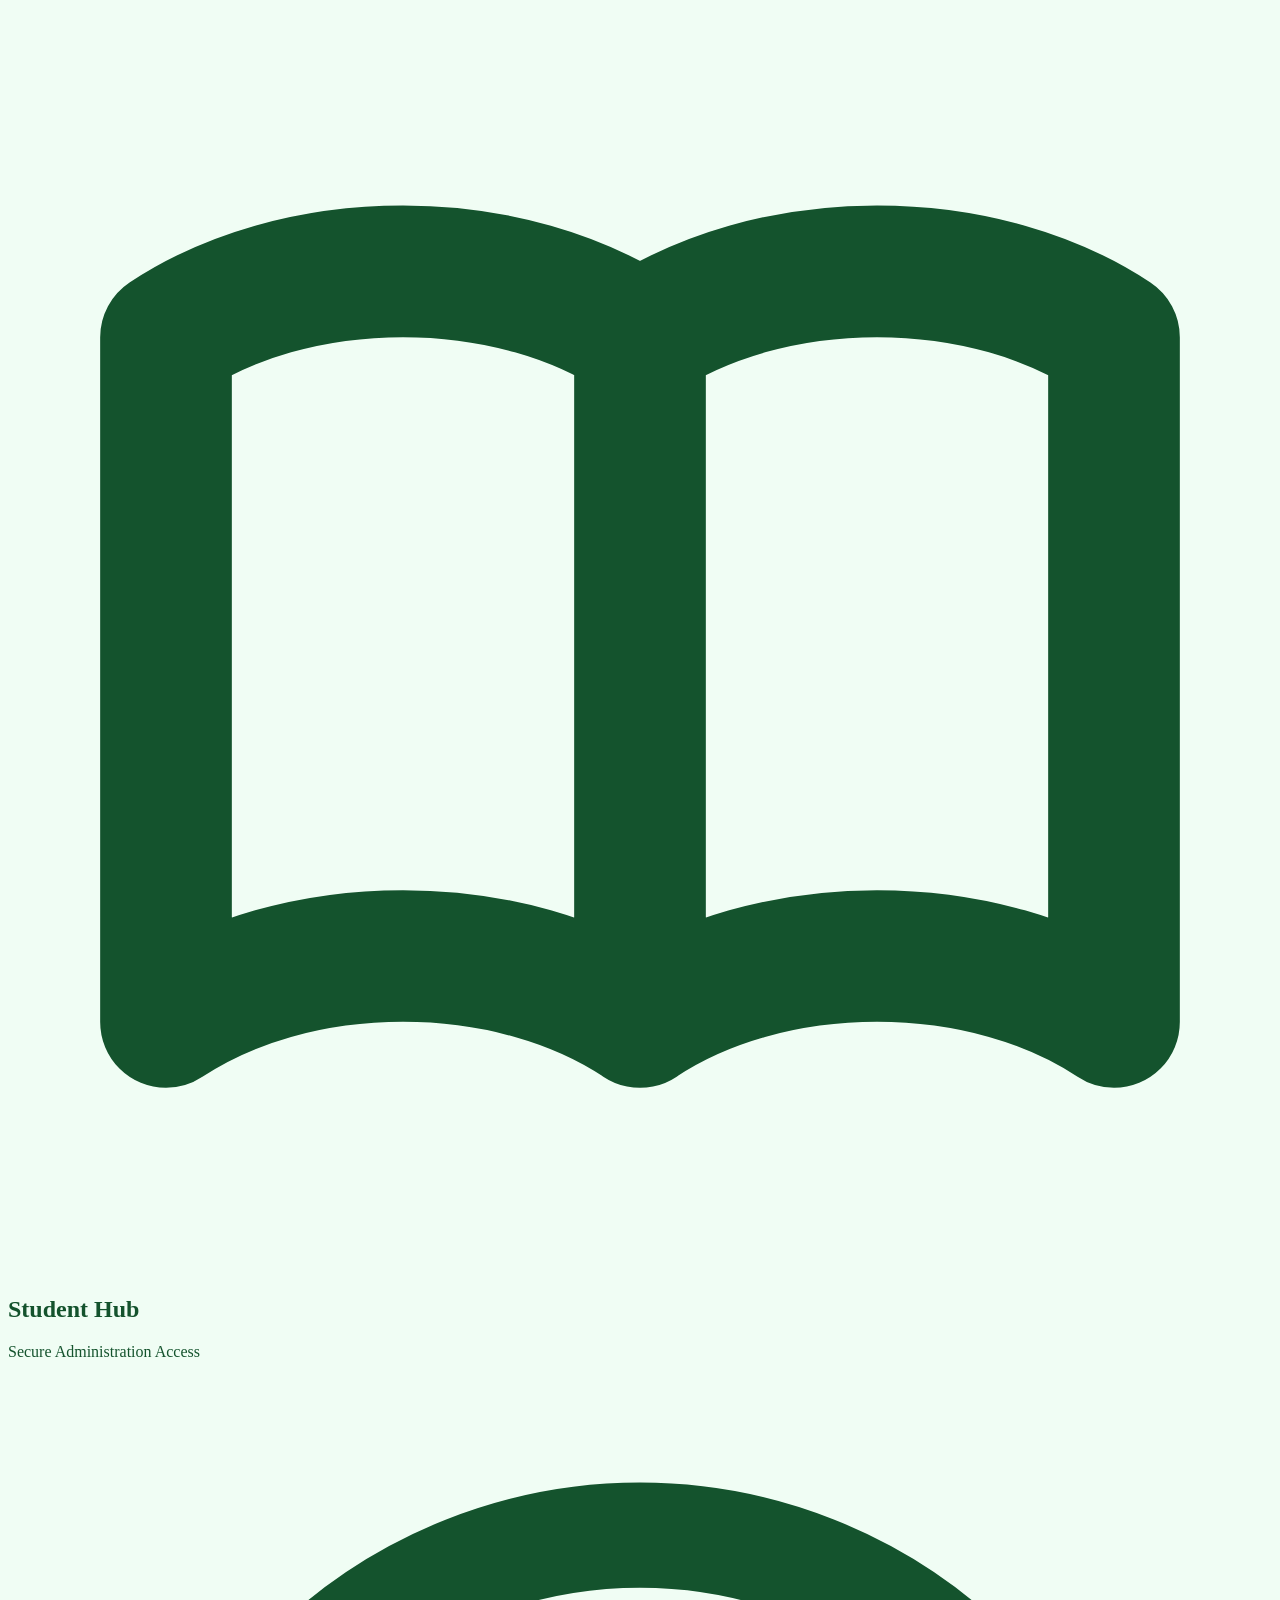
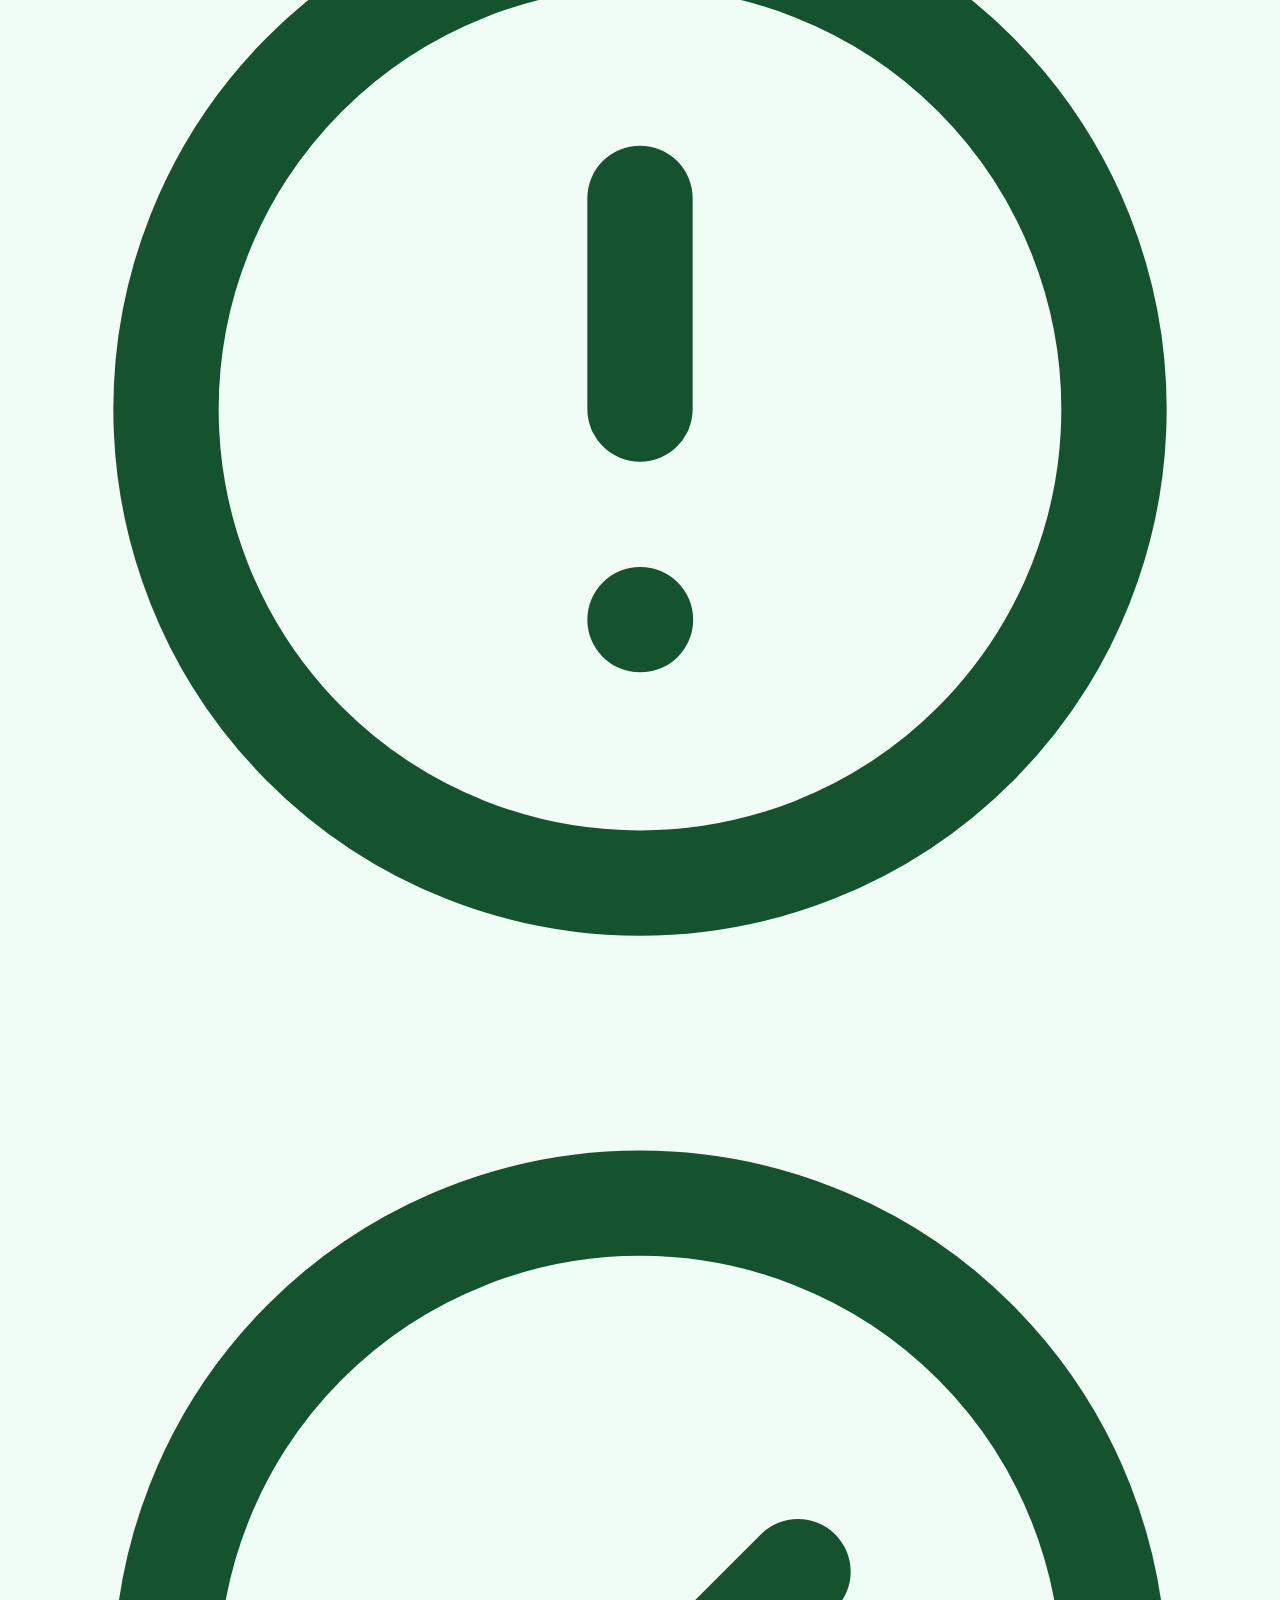
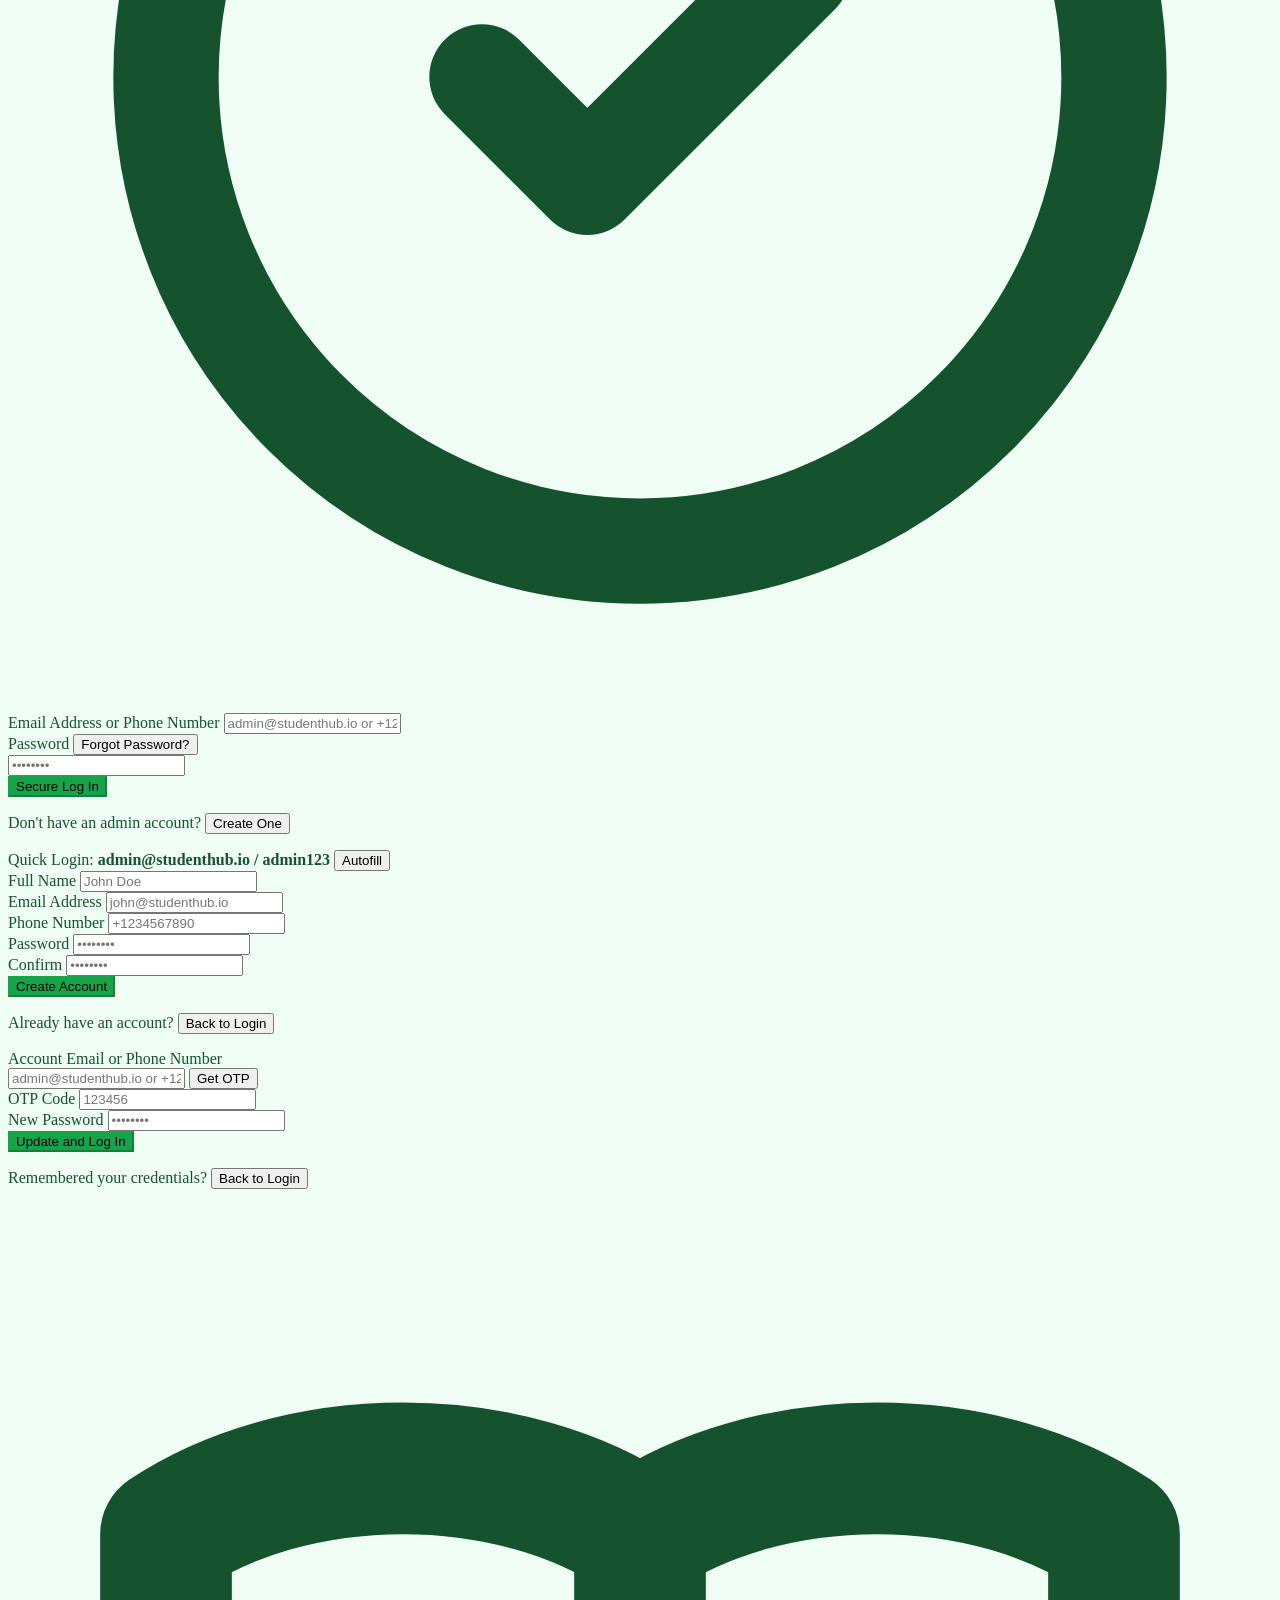
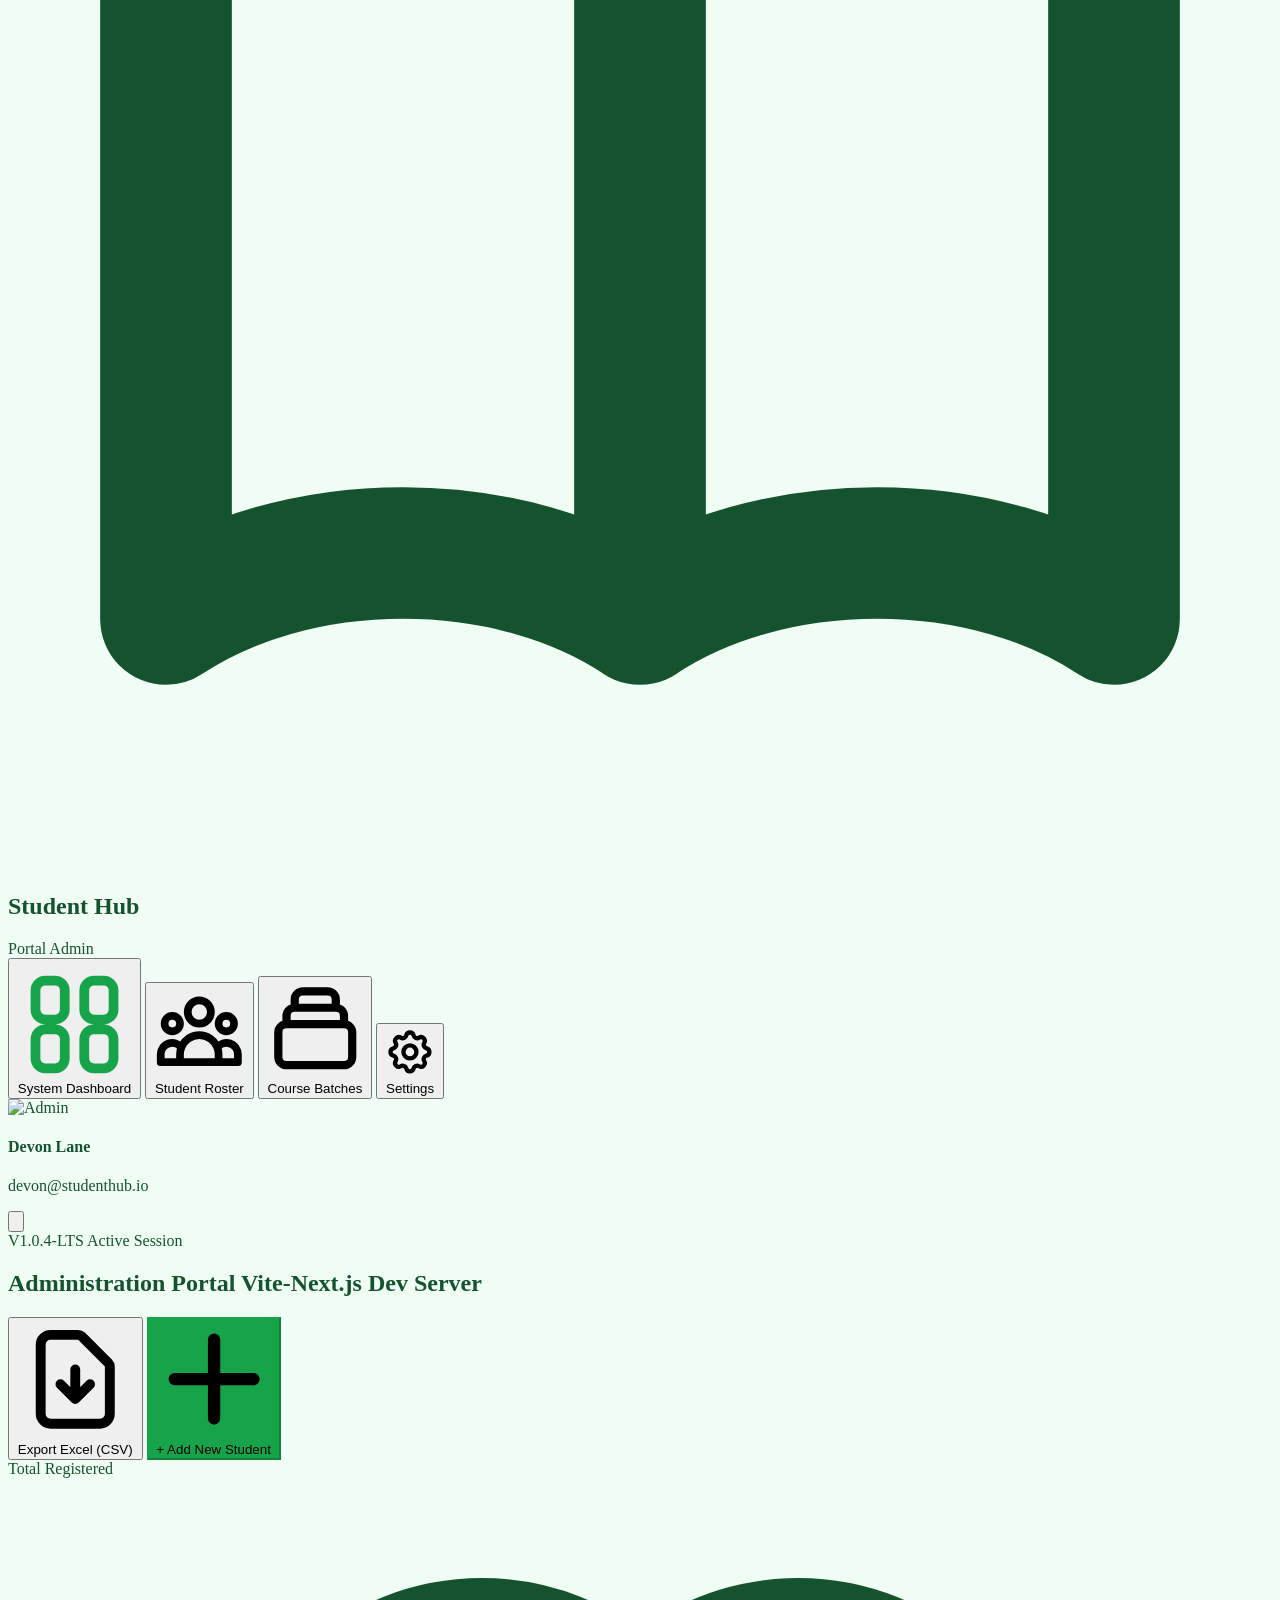
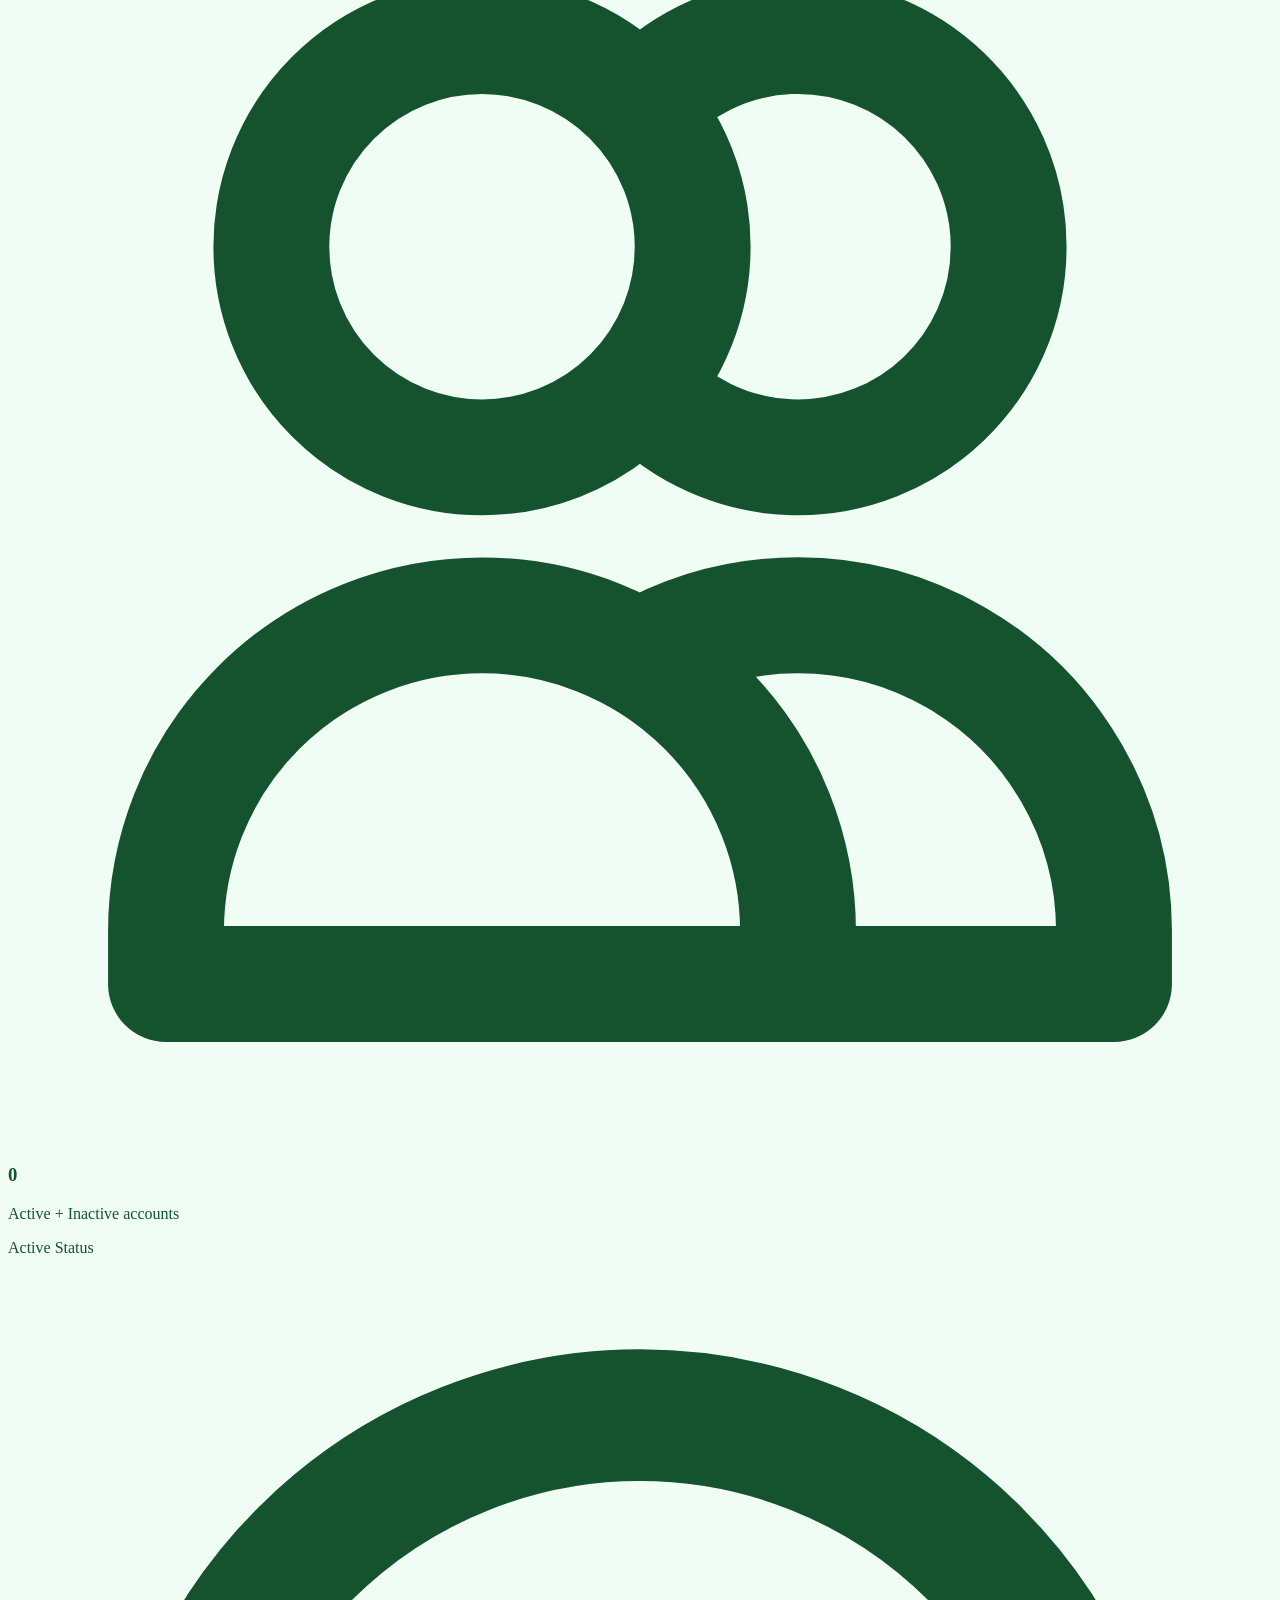
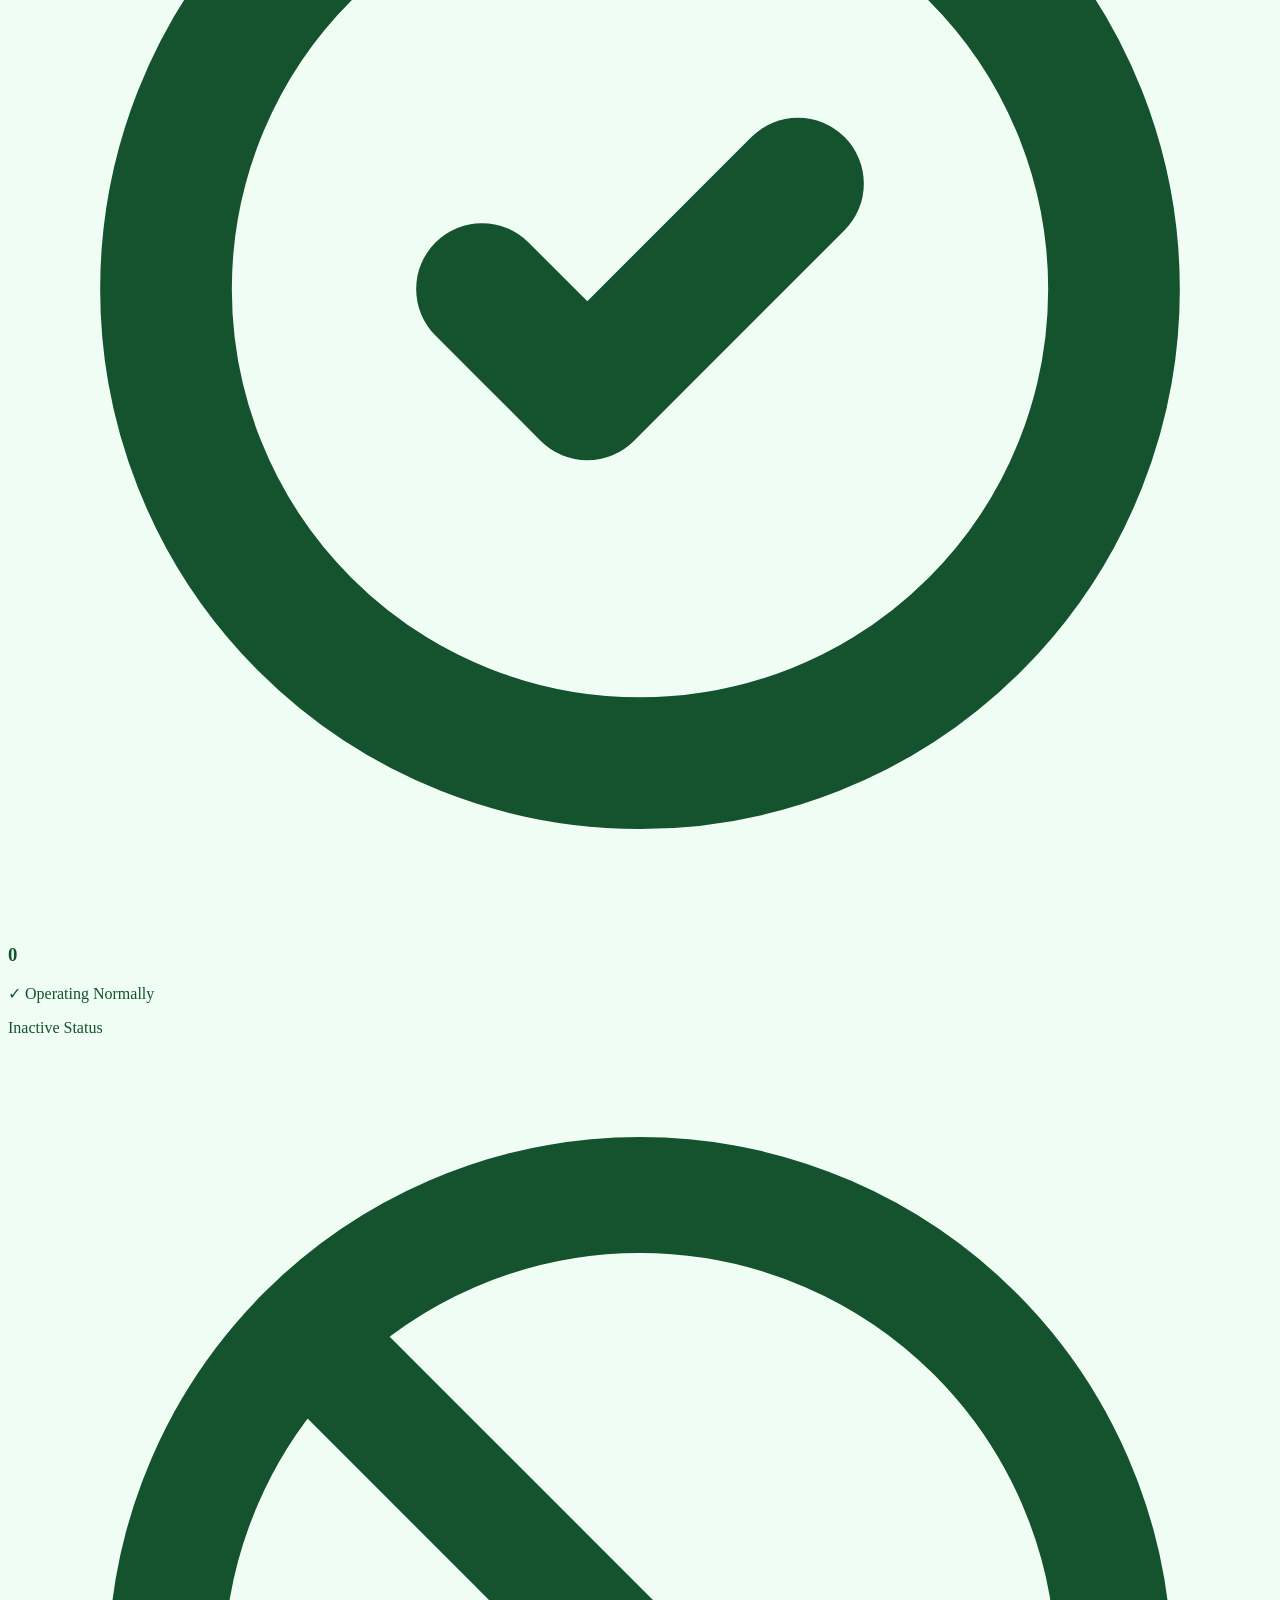
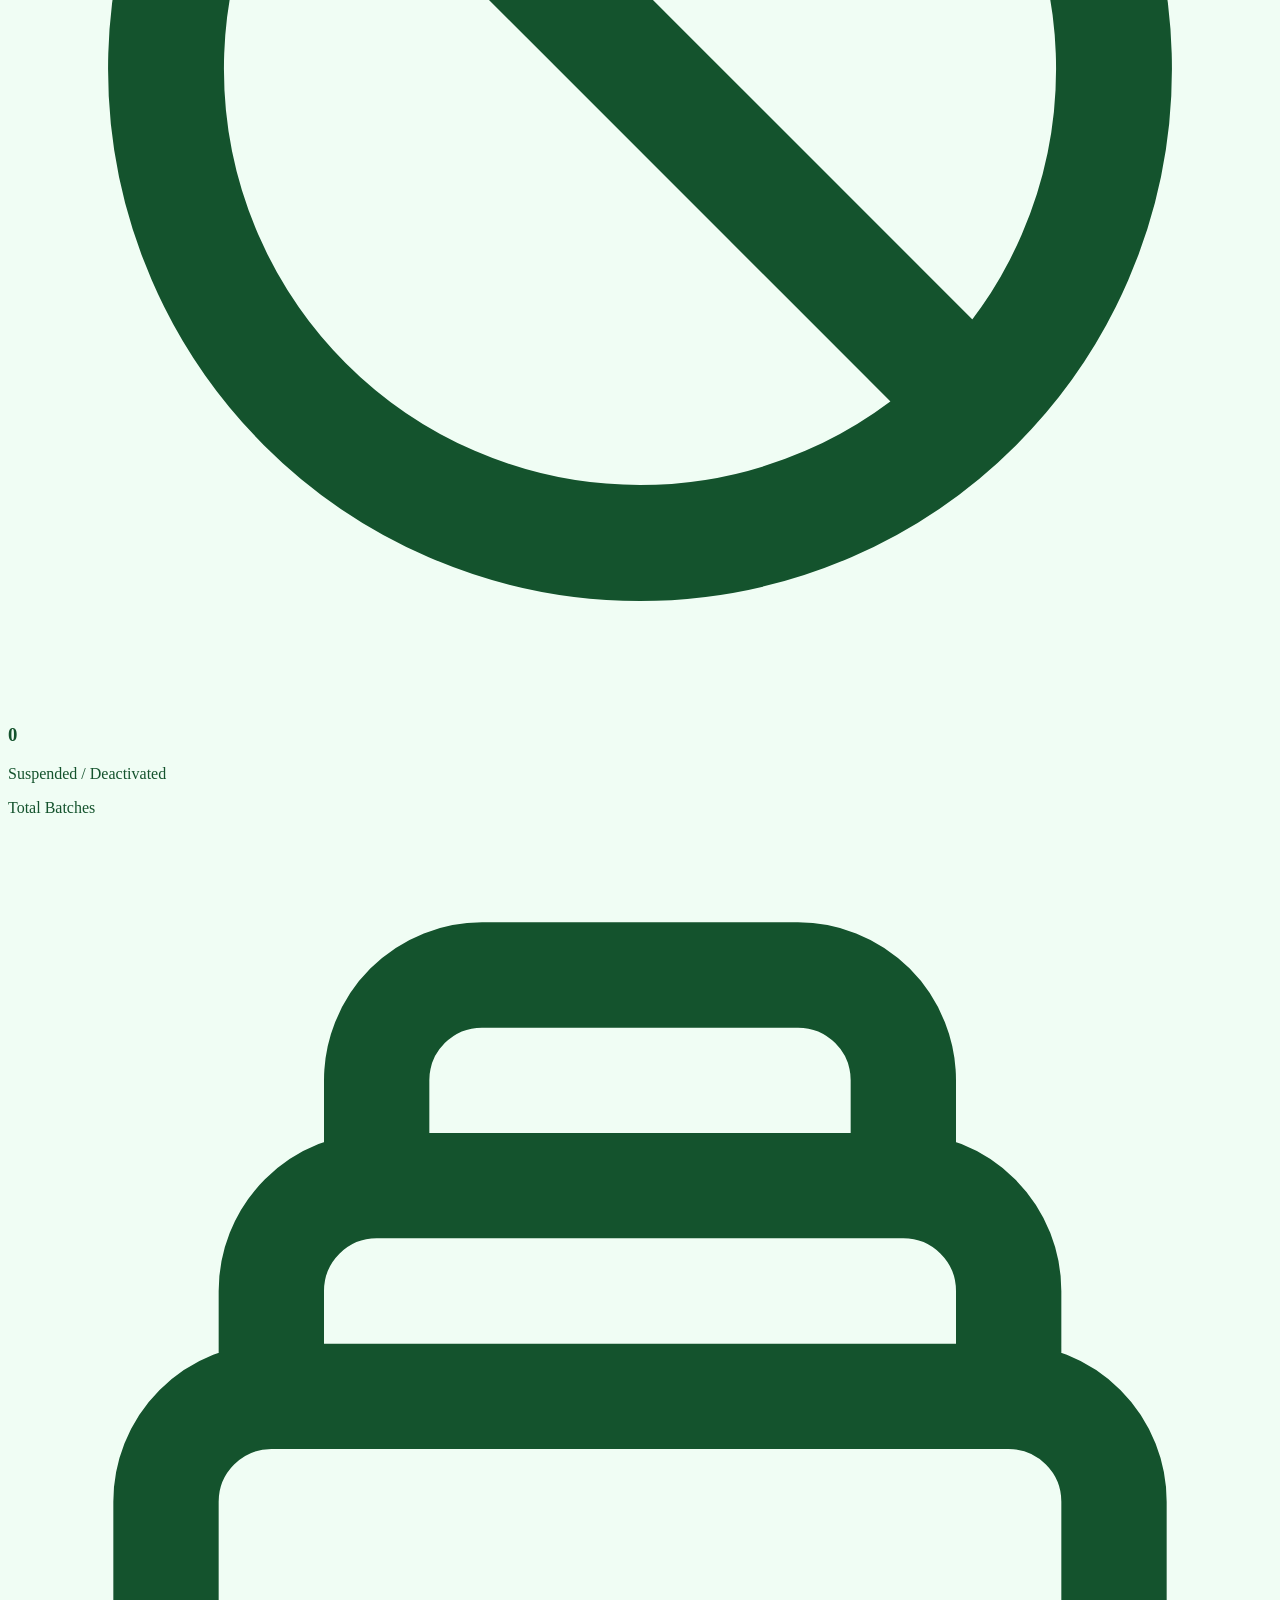
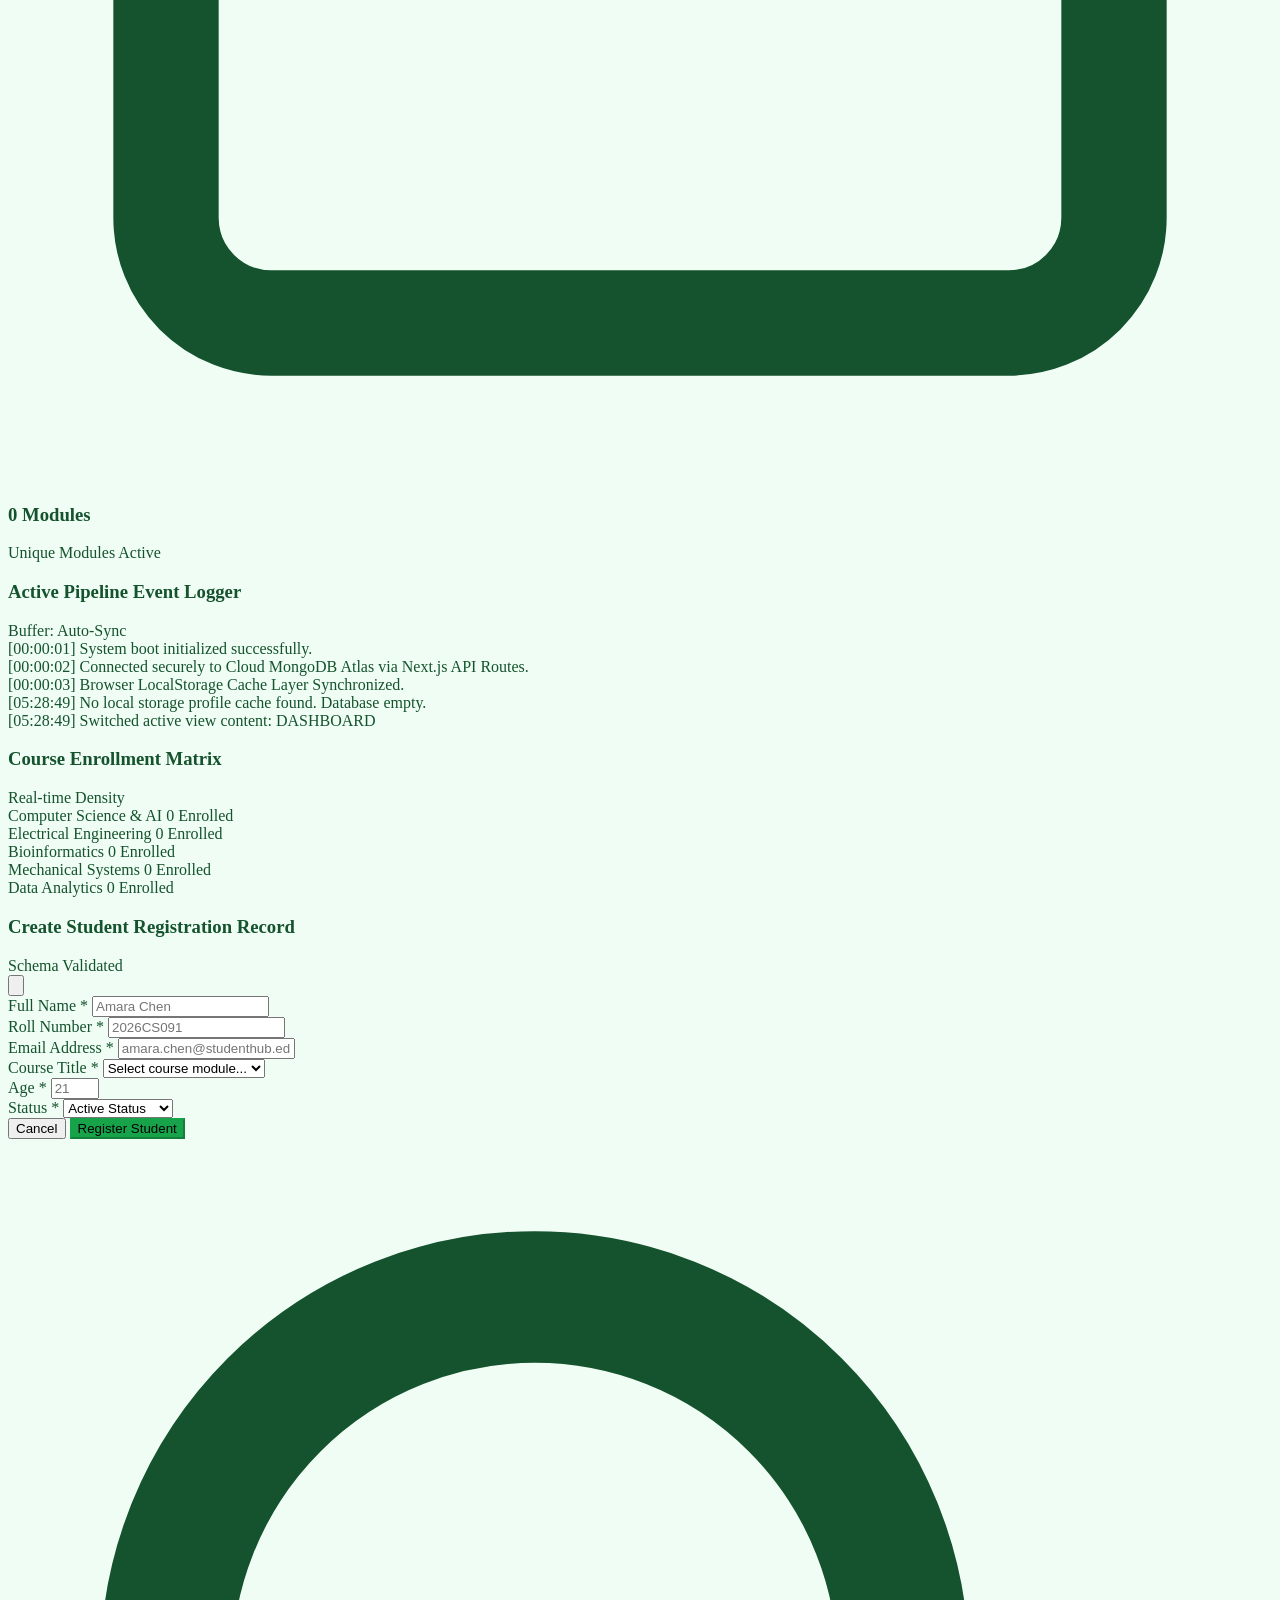
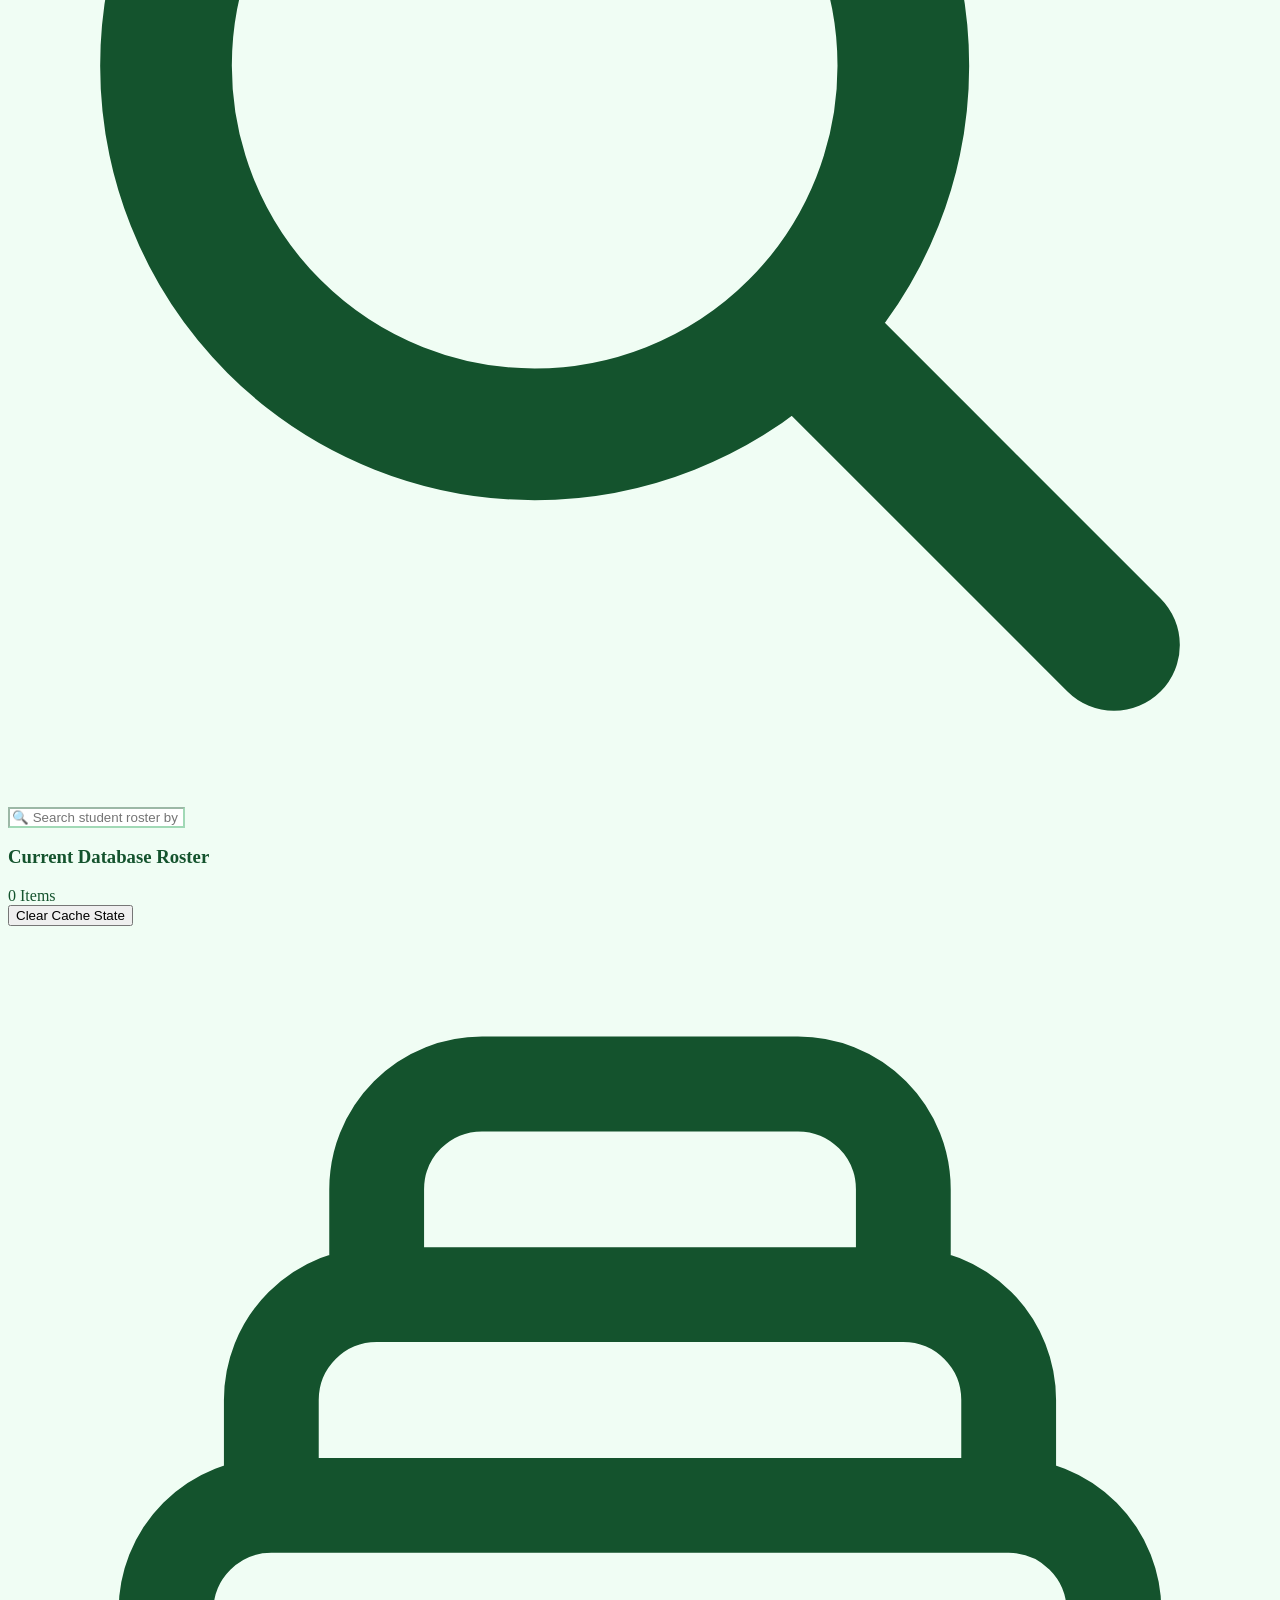
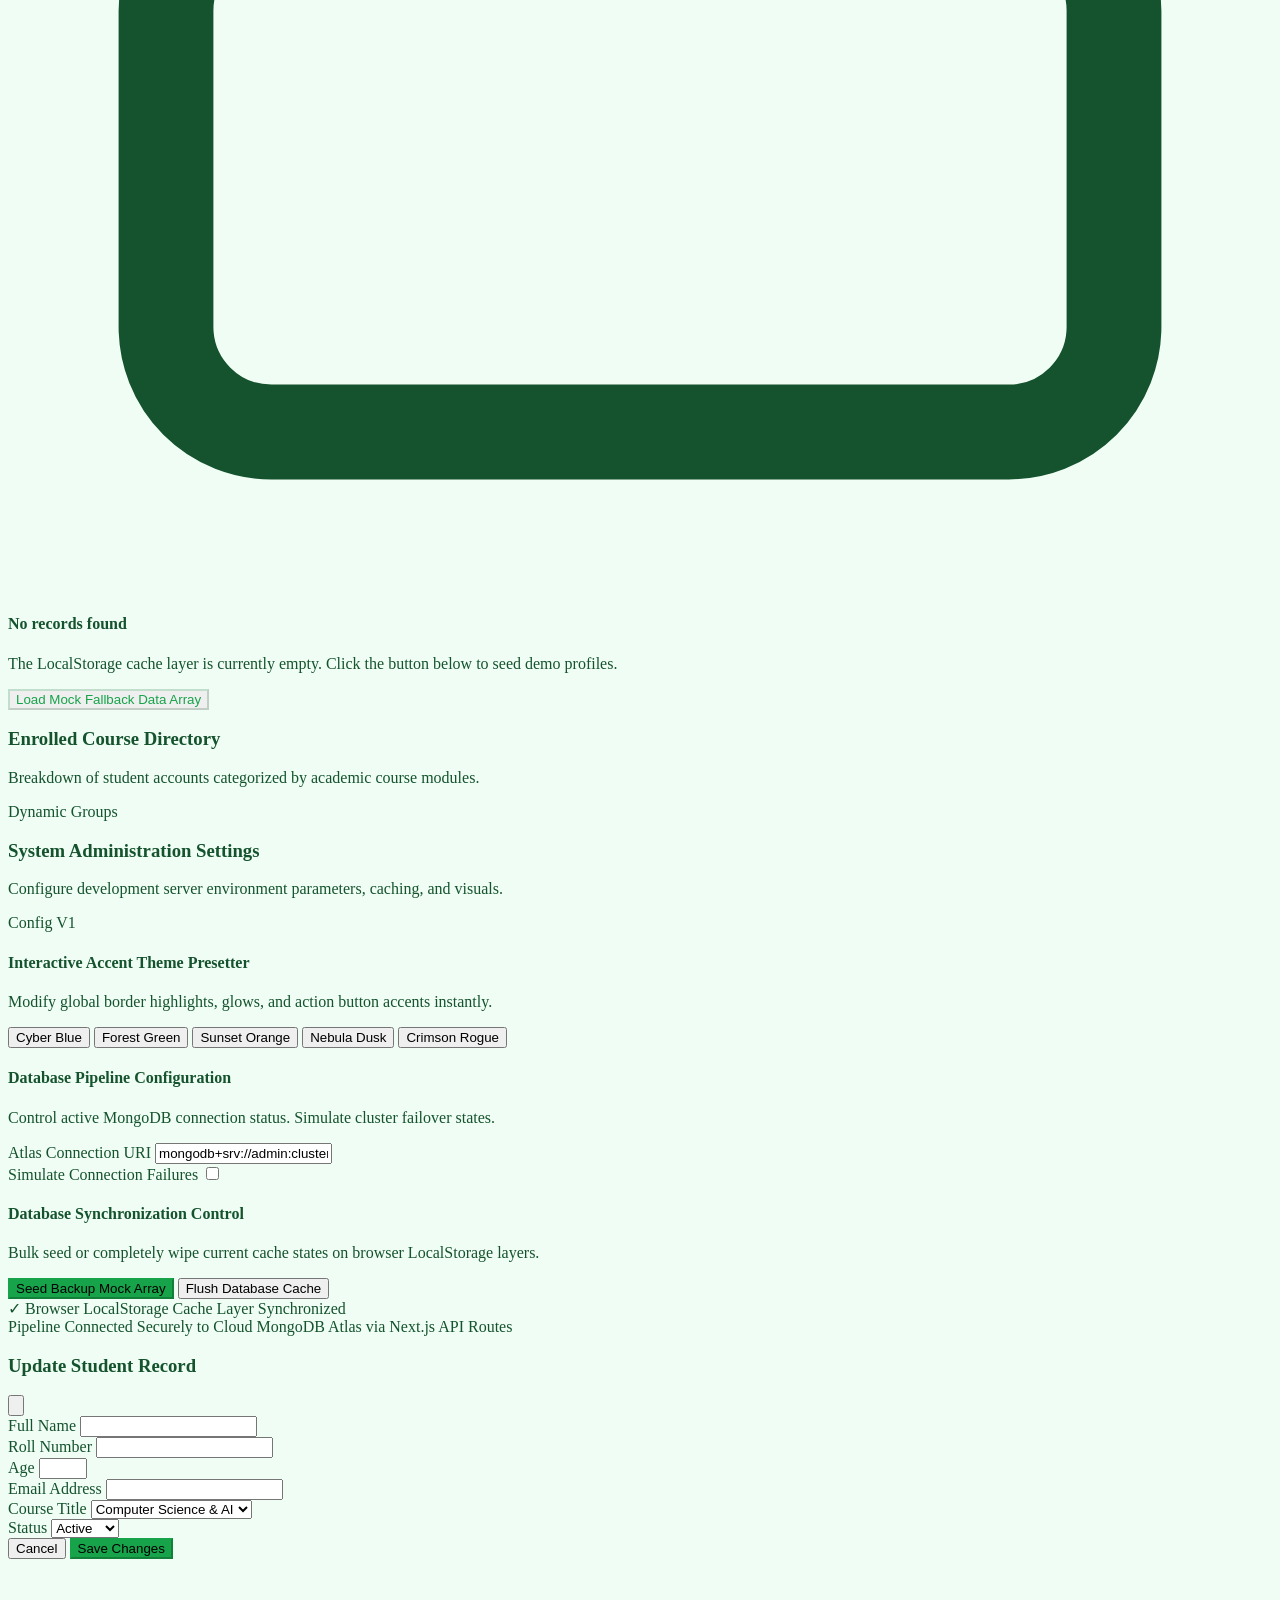
==== commit c42fe8e3: "Format app and apply warm theme" ====
--- a/swproject1/index.html
+++ b/swproject1/index.html
@@ -1,405 +1,1429 @@
-<!DOCTYPE html>
+<!doctype html>
 <html lang="en">
-<head>
-  <meta charset="UTF-8">
-  <meta name="viewport" content="width=device-width, initial-scale=1.0">
-  <meta name="description" content="Student Hub — Modern Admin Dashboard for managing student registrations, courses, and analytics.">
-  <title>Student Hub - Modern Admin Dashboard</title>
-
-  <!-- 1. Tailwind Config — MUST load BEFORE the CDN script -->
-  <script src="js/config.js"></script>
-
-  <!-- 2. Tailwind CSS Play CDN -->
-  <script src="https://cdn.tailwindcss.com"></script>
-
-  <!-- 3. Google Fonts: Inter & Fira Code -->
-  <link rel="preconnect" href="https://fonts.googleapis.com">
-  <link rel="preconnect" href="https://fonts.gstatic.com" crossorigin>
-  <link href="https://fonts.googleapis.com/css2?family=Fira+Code:wght@400;500;700&family=Inter:wght@300;400;500;600;700;800&display=swap" rel="stylesheet">
-
-  <!-- 4. Custom Stylesheet -->
-  <link rel="stylesheet" href="css/styles.css">
-</head>
-<body class="font-sans antialiased h-screen select-none relative">
-
-  <!-- ========================================== -->
-  <!-- LOGIN / REGISTER / RESET AUTH VIEWPORT      -->
-  <!-- ========================================== -->
-  <div id="auth-container" class="fixed inset-0 z-50 flex items-center justify-center bg-gradient-to-br from-green-50 via-white to-emerald-50 overflow-y-auto p-4">
-    <!-- Animated background glow -->
-    <div class="absolute top-1/4 left-1/4 w-96 h-96 bg-green-400/15 rounded-full blur-3xl pulse-dot pointer-events-none"></div>
-    <div class="absolute bottom-1/4 right-1/4 w-96 h-96 bg-emerald-400/10 rounded-full blur-3xl pulse-dot pointer-events-none" style="animation-delay: 0.75s"></div>
-
-    <div class="relative w-full max-w-md bg-white/90 backdrop-blur-xl border border-green-200 rounded-2xl shadow-2xl shadow-green-100 p-8">
-      <!-- Brand -->
-      <div class="flex flex-col items-center mb-8">
-        <div class="h-12 w-12 rounded-2xl bg-gradient-to-tr from-blue-600 to-indigo-600 flex items-center justify-center shadow-lg shadow-blue-500/20 mb-3">
-          <svg class="w-7 h-7 text-white" fill="none" stroke="currentColor" viewBox="0 0 24 24">
-            <path stroke-linecap="round" stroke-linejoin="round" stroke-width="2.5" d="M12 6.253v13m0-13C10.832 5.477 9.246 5 7.5 5S4.168 5.477 3 6.253v13C4.168 18.477 5.754 18 7.5 18s3.332.477 4.5 1.253m0-13C13.168 5.477 14.754 5 16.5 5c1.747 0 3.332.477 4.5 1.253v13C19.832 18.477 18.247 18 16.5 18c-1.746 0-3.332.477-4.5 1.253"></path>
+  <head>
+    <meta charset="UTF-8" />
+    <meta name="viewport" content="width=device-width, initial-scale=1.0" />
+    <meta
+      name="description"
+      content="Student Hub — Modern Admin Dashboard for managing student registrations, courses, and analytics."
+    />
+    <title>Student Hub - Modern Admin Dashboard</title>
+
+    <!-- 1. Tailwind Config — MUST load BEFORE the CDN script -->
+    <script src="js/config.js"></script>
+
+    <!-- 2. Tailwind CSS Play CDN -->
+    <script src="https://cdn.tailwindcss.com"></script>
+
+    <!-- 3. Google Fonts: Inter & Fira Code -->
+    <link rel="preconnect" href="https://fonts.googleapis.com" />
+    <link rel="preconnect" href="https://fonts.gstatic.com" crossorigin />
+    <link
+      href="https://fonts.googleapis.com/css2?family=Fira+Code:wght@400;500;700&family=Inter:wght@300;400;500;600;700;800&display=swap"
+      rel="stylesheet"
+    />
+
+    <!-- 4. Custom Stylesheet -->
+    <link rel="stylesheet" href="css/styles.css" />
+  </head>
+  <body class="font-sans antialiased h-screen select-none relative">
+    <!-- ========================================== -->
+    <!-- LOGIN / REGISTER / RESET AUTH VIEWPORT      -->
+    <!-- ========================================== -->
+    <div
+      id="auth-container"
+      class="fixed inset-0 z-50 flex items-center justify-center bg-gradient-to-br from-green-50 via-white to-emerald-50 overflow-y-auto p-4"
+    >
+      <!-- Animated background glow -->
+      <div
+        class="absolute top-1/4 left-1/4 w-96 h-96 bg-green-400/15 rounded-full blur-3xl pulse-dot pointer-events-none"
+      ></div>
+      <div
+        class="absolute bottom-1/4 right-1/4 w-96 h-96 bg-emerald-400/10 rounded-full blur-3xl pulse-dot pointer-events-none"
+        style="animation-delay: 0.75s"
+      ></div>
+
+      <div
+        class="relative w-full max-w-md bg-white/90 backdrop-blur-xl border border-green-200 rounded-2xl shadow-2xl shadow-green-100 p-8"
+      >
+        <!-- Brand -->
+        <div class="flex flex-col items-center mb-8">
+          <div
+            class="h-12 w-12 rounded-2xl bg-gradient-to-tr from-blue-600 to-indigo-600 flex items-center justify-center shadow-lg shadow-blue-500/20 mb-3"
+          >
+            <svg
+              class="w-7 h-7 text-white"
+              fill="none"
+              stroke="currentColor"
+              viewBox="0 0 24 24"
+            >
+              <path
+                stroke-linecap="round"
+                stroke-linejoin="round"
+                stroke-width="2.5"
+                d="M12 6.253v13m0-13C10.832 5.477 9.246 5 7.5 5S4.168 5.477 3 6.253v13C4.168 18.477 5.754 18 7.5 18s3.332.477 4.5 1.253m0-13C13.168 5.477 14.754 5 16.5 5c1.747 0 3.332.477 4.5 1.253v13C19.832 18.477 18.247 18 16.5 18c-1.746 0-3.332.477-4.5 1.253"
+              ></path>
+            </svg>
+          </div>
+          <h2 class="text-2xl font-bold text-green-900 tracking-tight">
+            Student Hub
+          </h2>
+          <p class="text-xs text-green-600 mt-1 font-mono">
+            Secure Administration Access
+          </p>
+        </div>
+
+        <!-- Alert Banners -->
+        <div
+          id="auth-alert"
+          class="hidden mb-6 p-3 bg-rose-500/10 border border-rose-500/20 text-rose-400 text-xs rounded-lg flex items-center gap-2"
+        >
+          <svg
+            class="w-4 h-4 flex-shrink-0"
+            fill="none"
+            stroke="currentColor"
+            viewBox="0 0 24 24"
+          >
+            <path
+              stroke-linecap="round"
+              stroke-linejoin="round"
+              stroke-width="2"
+              d="M12 8v4m0 4h.01M21 12a9 9 0 11-18 0 9 9 0 0118 0z"
+            ></path>
           </svg>
+          <span id="auth-alert-msg"></span>
         </div>
-        <h2 class="text-2xl font-bold text-green-900 tracking-tight">Student Hub</h2>
-        <p class="text-xs text-green-600 mt-1 font-mono">Secure Administration Access</p>
-      </div>
-
-      <!-- Alert Banners -->
-      <div id="auth-alert" class="hidden mb-6 p-3 bg-rose-500/10 border border-rose-500/20 text-rose-400 text-xs rounded-lg flex items-center gap-2">
-        <svg class="w-4 h-4 flex-shrink-0" fill="none" stroke="currentColor" viewBox="0 0 24 24"><path stroke-linecap="round" stroke-linejoin="round" stroke-width="2" d="M12 8v4m0 4h.01M21 12a9 9 0 11-18 0 9 9 0 0118 0z"></path></svg>
-        <span id="auth-alert-msg"></span>
-      </div>
-      <div id="auth-success" class="hidden mb-6 p-3 bg-emerald-500/10 border border-emerald-500/20 text-emerald-400 text-xs rounded-lg flex items-center gap-2">
-        <svg class="w-4 h-4 flex-shrink-0" fill="none" stroke="currentColor" viewBox="0 0 24 24"><path stroke-linecap="round" stroke-linejoin="round" stroke-width="2" d="M9 12l2 2 4-4m6 2a9 9 0 11-18 0 9 9 0 0118 0z"></path></svg>
-        <span id="auth-success-msg"></span>
-      </div>
-
-      <!-- VIEW: Login -->
-      <div id="auth-view-login" class="space-y-5">
-        <form onsubmit="handleLoginSubmit(event)" class="space-y-4">
-          <div>
-            <label class="block text-xs font-semibold text-green-700 uppercase tracking-wider mb-2">Email Address or Phone Number</label>
-            <input required type="text" id="login-identifier" placeholder="admin@studenthub.io or +1234567890"
-              class="w-full bg-green-50 border border-green-200 focus:border-green-500 text-gray-800 text-sm px-4 py-2.5 rounded-lg focus:outline-none focus:ring-1 focus:ring-green-500/50 transition placeholder-gray-400">
-          </div>
-          <div>
-            <div class="flex items-center justify-between mb-2">
-              <label class="block text-xs font-semibold text-green-700 uppercase tracking-wider">Password</label>
-              <button type="button" onclick="showAuthView('reset')" class="text-xs text-green-600 hover:text-green-700 font-mono transition">Forgot Password?</button>
-            </div>
-            <input required type="password" id="login-password" placeholder="••••••••"
-              class="w-full bg-green-50 border border-green-200 focus:border-green-500 text-gray-800 text-sm px-4 py-2.5 rounded-lg focus:outline-none focus:ring-1 focus:ring-green-500/50 transition placeholder-gray-400">
-          </div>
-          <button id="login-submit-btn" type="submit"
-            class="btn-transition w-full bg-custom-primary bg-custom-primary-hover text-white py-2.5 text-xs font-bold rounded-lg border border-custom-primary-40 shadow-lg hover:shadow-glow-custom mt-2">
-            Secure Log In
-          </button>
-        </form>
-        <div class="text-center pt-4 border-t border-green-100 flex flex-col gap-3">
-          <p class="text-xs text-gray-500">
-            Don't have an admin account?
-            <button id="go-to-register-btn" onclick="showAuthView('register')" class="text-green-600 hover:text-green-700 font-semibold underline transition">Create One</button>
-          </p>
-          <div class="bg-green-50 border border-green-100 p-2.5 rounded-lg flex items-center justify-between text-[10px] text-gray-500 font-mono">
-            <span>Quick Login: <b class="text-gray-700">admin@studenthub.io / admin123</b></span>
-            <button id="autofill-btn" onclick="autofillCredentials()" class="bg-green-500/10 hover:bg-green-500/25 border border-green-500/20 text-green-600 px-2 py-0.5 rounded transition">Autofill</button>
+        <div
+          id="auth-success"
+          class="hidden mb-6 p-3 bg-emerald-500/10 border border-emerald-500/20 text-emerald-400 text-xs rounded-lg flex items-center gap-2"
+        >
+          <svg
+            class="w-4 h-4 flex-shrink-0"
+            fill="none"
+            stroke="currentColor"
+            viewBox="0 0 24 24"
+          >
+            <path
+              stroke-linecap="round"
+              stroke-linejoin="round"
+              stroke-width="2"
+              d="M9 12l2 2 4-4m6 2a9 9 0 11-18 0 9 9 0 0118 0z"
+            ></path>
+          </svg>
+          <span id="auth-success-msg"></span>
+        </div>
+
+        <!-- VIEW: Login -->
+        <div id="auth-view-login" class="space-y-5">
+          <form onsubmit="handleLoginSubmit(event)" class="space-y-4">
+            <div>
+              <label
+                class="block text-xs font-semibold text-green-700 uppercase tracking-wider mb-2"
+                >Email Address or Phone Number</label
+              >
+              <input
+                required
+                type="text"
+                id="login-identifier"
+                placeholder="admin@studenthub.io or +1234567890"
+                class="w-full bg-green-50 border border-green-200 focus:border-green-500 text-gray-800 text-sm px-4 py-2.5 rounded-lg focus:outline-none focus:ring-1 focus:ring-green-500/50 transition placeholder-gray-400"
+              />
+            </div>
+            <div>
+              <div class="flex items-center justify-between mb-2">
+                <label
+                  class="block text-xs font-semibold text-green-700 uppercase tracking-wider"
+                  >Password</label
+                >
+                <button
+                  type="button"
+                  onclick="showAuthView('reset')"
+                  class="text-xs text-green-600 hover:text-green-700 font-mono transition"
+                >
+                  Forgot Password?
+                </button>
+              </div>
+              <input
+                required
+                type="password"
+                id="login-password"
+                placeholder="••••••••"
+                class="w-full bg-green-50 border border-green-200 focus:border-green-500 text-gray-800 text-sm px-4 py-2.5 rounded-lg focus:outline-none focus:ring-1 focus:ring-green-500/50 transition placeholder-gray-400"
+              />
+            </div>
+            <button
+              id="login-submit-btn"
+              type="submit"
+              class="btn-transition w-full bg-custom-primary bg-custom-primary-hover text-white py-2.5 text-xs font-bold rounded-lg border border-custom-primary-40 shadow-lg hover:shadow-glow-custom mt-2"
+            >
+              Secure Log In
+            </button>
+          </form>
+          <div
+            class="text-center pt-4 border-t border-green-100 flex flex-col gap-3"
+          >
+            <p class="text-xs text-gray-500">
+              Don't have an admin account?
+              <button
+                id="go-to-register-btn"
+                onclick="showAuthView('register')"
+                class="text-green-600 hover:text-green-700 font-semibold underline transition"
+              >
+                Create One
+              </button>
+            </p>
+            <div
+              class="bg-green-50 border border-green-100 p-2.5 rounded-lg flex items-center justify-between text-[10px] text-gray-500 font-mono"
+            >
+              <span
+                >Quick Login:
+                <b class="text-gray-700"
+                  >admin@studenthub.io / admin123</b
+                ></span
+              >
+              <button
+                id="autofill-btn"
+                onclick="autofillCredentials()"
+                class="bg-green-500/10 hover:bg-green-500/25 border border-green-500/20 text-green-600 px-2 py-0.5 rounded transition"
+              >
+                Autofill
+              </button>
+            </div>
+          </div>
+        </div>
+
+        <!-- VIEW: Register -->
+        <div id="auth-view-register" class="hidden space-y-5">
+          <form onsubmit="handleRegisterSubmit(event)" class="space-y-4">
+            <div>
+              <label
+                class="block text-xs font-semibold text-green-700 uppercase tracking-wider mb-2"
+                >Full Name</label
+              >
+              <input
+                required
+                type="text"
+                id="register-name"
+                placeholder="John Doe"
+                class="w-full bg-green-50 border border-green-200 focus:border-green-500 text-gray-800 text-sm px-4 py-2.5 rounded-lg focus:outline-none focus:ring-1 focus:ring-green-500/50 transition placeholder-gray-400"
+              />
+            </div>
+            <div>
+              <label
+                class="block text-xs font-semibold text-green-700 uppercase tracking-wider mb-2"
+                >Email Address</label
+              >
+              <input
+                required
+                type="email"
+                id="register-email"
+                placeholder="john@studenthub.io"
+                class="w-full bg-green-50 border border-green-200 focus:border-green-500 text-gray-800 text-sm px-4 py-2.5 rounded-lg focus:outline-none focus:ring-1 focus:ring-green-500/50 transition placeholder-gray-400"
+              />
+            </div>
+            <div>
+              <label
+                class="block text-xs font-semibold text-green-700 uppercase tracking-wider mb-2"
+                >Phone Number</label
+              >
+              <input
+                required
+                type="tel"
+                id="register-phone"
+                placeholder="+1234567890"
+                class="w-full bg-green-50 border border-green-200 focus:border-green-500 text-gray-800 text-sm px-4 py-2.5 rounded-lg focus:outline-none focus:ring-1 focus:ring-green-500/50 transition placeholder-gray-400"
+              />
+            </div>
+            <div class="grid grid-cols-2 gap-4">
+              <div>
+                <label
+                  class="block text-xs font-semibold text-green-700 uppercase tracking-wider mb-2"
+                  >Password</label
+                >
+                <input
+                  required
+                  type="password"
+                  id="register-password"
+                  placeholder="••••••••"
+                  class="w-full bg-green-50 border border-green-200 focus:border-green-500 text-gray-800 text-sm px-4 py-2.5 rounded-lg focus:outline-none focus:ring-1 focus:ring-green-500/50 transition placeholder-gray-400"
+                />
+              </div>
+              <div>
+                <label
+                  class="block text-xs font-semibold text-green-700 uppercase tracking-wider mb-2"
+                  >Confirm</label
+                >
+                <input
+                  required
+                  type="password"
+                  id="register-confirm"
+                  placeholder="••••••••"
+                  class="w-full bg-green-50 border border-green-200 focus:border-green-500 text-gray-800 text-sm px-4 py-2.5 rounded-lg focus:outline-none focus:ring-1 focus:ring-green-500/50 transition placeholder-gray-400"
+                />
+              </div>
+            </div>
+            <button
+              id="register-submit-btn"
+              type="submit"
+              class="btn-transition w-full bg-custom-primary bg-custom-primary-hover text-white py-2.5 text-xs font-bold rounded-lg border border-custom-primary-40 shadow-lg hover:shadow-glow-custom mt-2"
+            >
+              Create Account
+            </button>
+          </form>
+          <div class="text-center pt-4 border-t border-green-100">
+            <p class="text-xs text-gray-500">
+              Already have an account?
+              <button
+                id="go-to-login-btn"
+                onclick="showAuthView('login')"
+                class="text-green-600 hover:text-green-700 font-semibold underline transition"
+              >
+                Back to Login
+              </button>
+            </p>
+          </div>
+        </div>
+
+        <!-- VIEW: Password Reset -->
+        <div id="auth-view-reset" class="hidden space-y-5">
+          <form onsubmit="handleResetSubmit(event)" class="space-y-4">
+            <div>
+              <label
+                class="block text-xs font-semibold text-green-700 uppercase tracking-wider mb-2"
+                >Account Email or Phone Number</label
+              >
+              <div class="flex gap-2">
+                <input
+                  required
+                  type="text"
+                  id="reset-identifier"
+                  placeholder="admin@studenthub.io or +1234567890"
+                  class="flex-1 bg-green-50 border border-green-200 focus:border-green-500 text-gray-800 text-sm px-4 py-2.5 rounded-lg focus:outline-none focus:ring-1 focus:ring-green-500/50 transition placeholder-gray-400"
+                />
+                <button
+                  id="get-otp-btn"
+                  type="button"
+                  onclick="sendMockOTP()"
+                  class="btn-transition bg-green-100 hover:bg-green-200 text-green-800 px-3 py-2 text-xs font-semibold border border-green-200 rounded-lg"
+                >
+                  Get OTP
+                </button>
+              </div>
+            </div>
+            <div class="grid grid-cols-3 gap-2">
+              <div class="col-span-1">
+                <label
+                  class="block text-xs font-semibold text-green-700 uppercase tracking-wider mb-2"
+                  >OTP Code</label
+                >
+                <input
+                  required
+                  type="text"
+                  id="reset-otp"
+                  placeholder="123456"
+                  class="w-full bg-green-50 border border-green-200 focus:border-green-500 text-gray-800 text-sm font-mono text-center px-2 py-2.5 rounded-lg focus:outline-none focus:ring-1 focus:ring-green-500/50 transition"
+                />
+              </div>
+              <div class="col-span-2">
+                <label
+                  class="block text-xs font-semibold text-green-700 uppercase tracking-wider mb-2"
+                  >New Password</label
+                >
+                <input
+                  required
+                  type="password"
+                  id="reset-password"
+                  placeholder="••••••••"
+                  class="w-full bg-green-50 border border-green-200 focus:border-green-500 text-gray-800 text-sm px-4 py-2.5 rounded-lg focus:outline-none focus:ring-1 focus:ring-green-500/50 transition placeholder-gray-400"
+                />
+              </div>
+            </div>
+            <button
+              id="reset-submit-btn"
+              type="submit"
+              class="btn-transition w-full bg-custom-primary bg-custom-primary-hover text-white py-2.5 text-xs font-bold rounded-lg border border-custom-primary-40 shadow-lg hover:shadow-glow-custom mt-2"
+            >
+              Update and Log In
+            </button>
+          </form>
+          <div class="text-center pt-4 border-t border-green-100">
+            <p class="text-xs text-gray-500">
+              Remembered your credentials?
+              <button
+                id="reset-back-to-login-btn"
+                onclick="showAuthView('login')"
+                class="text-green-600 hover:text-green-700 font-semibold underline transition"
+              >
+                Back to Login
+              </button>
+            </p>
           </div>
         </div>
       </div>
-
-      <!-- VIEW: Register -->
-      <div id="auth-view-register" class="hidden space-y-5">
-        <form onsubmit="handleRegisterSubmit(event)" class="space-y-4">
-          <div>
-            <label class="block text-xs font-semibold text-green-700 uppercase tracking-wider mb-2">Full Name</label>
-            <input required type="text" id="register-name" placeholder="John Doe"
-              class="w-full bg-green-50 border border-green-200 focus:border-green-500 text-gray-800 text-sm px-4 py-2.5 rounded-lg focus:outline-none focus:ring-1 focus:ring-green-500/50 transition placeholder-gray-400">
-          </div>
-          <div>
-            <label class="block text-xs font-semibold text-green-700 uppercase tracking-wider mb-2">Email Address</label>
-            <input required type="email" id="register-email" placeholder="john@studenthub.io"
-              class="w-full bg-green-50 border border-green-200 focus:border-green-500 text-gray-800 text-sm px-4 py-2.5 rounded-lg focus:outline-none focus:ring-1 focus:ring-green-500/50 transition placeholder-gray-400">
-          </div>
-          <div>
-            <label class="block text-xs font-semibold text-green-700 uppercase tracking-wider mb-2">Phone Number</label>
-            <input required type="tel" id="register-phone" placeholder="+1234567890"
-              class="w-full bg-green-50 border border-green-200 focus:border-green-500 text-gray-800 text-sm px-4 py-2.5 rounded-lg focus:outline-none focus:ring-1 focus:ring-green-500/50 transition placeholder-gray-400">
-          </div>
-          <div class="grid grid-cols-2 gap-4">
-            <div>
-              <label class="block text-xs font-semibold text-green-700 uppercase tracking-wider mb-2">Password</label>
-              <input required type="password" id="register-password" placeholder="••••••••"
-                class="w-full bg-green-50 border border-green-200 focus:border-green-500 text-gray-800 text-sm px-4 py-2.5 rounded-lg focus:outline-none focus:ring-1 focus:ring-green-500/50 transition placeholder-gray-400">
-            </div>
-            <div>
-              <label class="block text-xs font-semibold text-green-700 uppercase tracking-wider mb-2">Confirm</label>
-              <input required type="password" id="register-confirm" placeholder="••••••••"
-                class="w-full bg-green-50 border border-green-200 focus:border-green-500 text-gray-800 text-sm px-4 py-2.5 rounded-lg focus:outline-none focus:ring-1 focus:ring-green-500/50 transition placeholder-gray-400">
-            </div>
-          </div>
-          <button id="register-submit-btn" type="submit"
-            class="btn-transition w-full bg-custom-primary bg-custom-primary-hover text-white py-2.5 text-xs font-bold rounded-lg border border-custom-primary-40 shadow-lg hover:shadow-glow-custom mt-2">
-            Create Account
-          </button>
-        </form>
-        <div class="text-center pt-4 border-t border-green-100">
-          <p class="text-xs text-gray-500">
-            Already have an account?
-            <button id="go-to-login-btn" onclick="showAuthView('login')" class="text-green-600 hover:text-green-700 font-semibold underline transition">Back to Login</button>
-          </p>
-        </div>
-      </div>
-
-      <!-- VIEW: Password Reset -->
-      <div id="auth-view-reset" class="hidden space-y-5">
-        <form onsubmit="handleResetSubmit(event)" class="space-y-4">
-          <div>
-            <label class="block text-xs font-semibold text-green-700 uppercase tracking-wider mb-2">Account Email or Phone Number</label>
-            <div class="flex gap-2">
-              <input required type="text" id="reset-identifier" placeholder="admin@studenthub.io or +1234567890"
-                class="flex-1 bg-green-50 border border-green-200 focus:border-green-500 text-gray-800 text-sm px-4 py-2.5 rounded-lg focus:outline-none focus:ring-1 focus:ring-green-500/50 transition placeholder-gray-400">
-              <button id="get-otp-btn" type="button" onclick="sendMockOTP()"
-                class="btn-transition bg-green-100 hover:bg-green-200 text-green-800 px-3 py-2 text-xs font-semibold border border-green-200 rounded-lg">Get OTP</button>
-            </div>
-          </div>
-          <div class="grid grid-cols-3 gap-2">
-            <div class="col-span-1">
-              <label class="block text-xs font-semibold text-green-700 uppercase tracking-wider mb-2">OTP Code</label>
-              <input required type="text" id="reset-otp" placeholder="123456"
-                class="w-full bg-green-50 border border-green-200 focus:border-green-500 text-gray-800 text-sm font-mono text-center px-2 py-2.5 rounded-lg focus:outline-none focus:ring-1 focus:ring-green-500/50 transition">
-            </div>
-            <div class="col-span-2">
-              <label class="block text-xs font-semibold text-green-700 uppercase tracking-wider mb-2">New Password</label>
-              <input required type="password" id="reset-password" placeholder="••••••••"
-                class="w-full bg-green-50 border border-green-200 focus:border-green-500 text-gray-800 text-sm px-4 py-2.5 rounded-lg focus:outline-none focus:ring-1 focus:ring-green-500/50 transition placeholder-gray-400">
-            </div>
-          </div>
-          <button id="reset-submit-btn" type="submit"
-            class="btn-transition w-full bg-custom-primary bg-custom-primary-hover text-white py-2.5 text-xs font-bold rounded-lg border border-custom-primary-40 shadow-lg hover:shadow-glow-custom mt-2">
-            Update and Log In
-          </button>
-        </form>
-        <div class="text-center pt-4 border-t border-green-100">
-          <p class="text-xs text-gray-500">
-            Remembered your credentials?
-            <button id="reset-back-to-login-btn" onclick="showAuthView('login')" class="text-green-600 hover:text-green-700 font-semibold underline transition">Back to Login</button>
-          </p>
-        </div>
-      </div>
-
     </div>
-  </div>
-
-  <!-- ========================================== -->
-  <!-- PROTECTED MAIN APP LAYOUT                  -->
-  <!-- ========================================== -->
-  <div id="app-layout" class="hidden h-full w-full flex">
-
-    <!-- ==========================================
+
+    <!-- ========================================== -->
+    <!-- PROTECTED MAIN APP LAYOUT                  -->
+    <!-- ========================================== -->
+    <div id="app-layout" class="hidden h-full w-full flex">
+      <!-- ==========================================
          STEP 1: LEFT SIDEBAR NAVIGATION PANEL
          ========================================== -->
-    <aside id="step-1-sidebar" class="step-highlight w-64 bg-white border-r border-green-100 flex flex-col justify-between flex-shrink-0 z-30 transition-all duration-300 relative shadow-sm">
-      <div>
-        <!-- Brand Header -->
-        <div class="p-6 border-b border-green-100 flex items-center gap-3">
-          <div class="h-10 w-10 rounded-xl bg-gradient-to-tr from-green-500 to-emerald-600 flex items-center justify-center shadow-lg shadow-green-500/25">
-            <svg class="w-6 h-6 text-white" fill="none" stroke="currentColor" viewBox="0 0 24 24">
-              <path stroke-linecap="round" stroke-linejoin="round" stroke-width="2.5" d="M12 6.253v13m0-13C10.832 5.477 9.246 5 7.5 5S4.168 5.477 3 6.253v13C4.168 18.477 5.754 18 7.5 18s3.332.477 4.5 1.253m0-13C13.168 5.477 14.754 5 16.5 5c1.747 0 3.332.477 4.5 1.253v13C19.832 18.477 18.247 18 16.5 18c-1.746 0-3.332.477-4.5 1.253"></path>
-            </svg>
-          </div>
-          <div>
-            <h1 class="text-lg font-bold text-green-900 tracking-tight">Student Hub</h1>
-            <span class="text-xs font-mono text-green-500 tracking-wider uppercase">Portal Admin</span>
-          </div>
+      <aside
+        id="step-1-sidebar"
+        class="step-highlight w-64 bg-white border-r border-green-100 flex flex-col justify-between flex-shrink-0 z-30 transition-all duration-300 relative shadow-sm"
+      >
+        <div>
+          <!-- Brand Header -->
+          <div class="p-6 border-b border-green-100 flex items-center gap-3">
+            <div
+              class="h-10 w-10 rounded-xl bg-gradient-to-tr from-green-500 to-emerald-600 flex items-center justify-center shadow-lg shadow-green-500/25"
+            >
+              <svg
+                class="w-6 h-6 text-white"
+                fill="none"
+                stroke="currentColor"
+                viewBox="0 0 24 24"
+              >
+                <path
+                  stroke-linecap="round"
+                  stroke-linejoin="round"
+                  stroke-width="2.5"
+                  d="M12 6.253v13m0-13C10.832 5.477 9.246 5 7.5 5S4.168 5.477 3 6.253v13C4.168 18.477 5.754 18 7.5 18s3.332.477 4.5 1.253m0-13C13.168 5.477 14.754 5 16.5 5c1.747 0 3.332.477 4.5 1.253v13C19.832 18.477 18.247 18 16.5 18c-1.746 0-3.332.477-4.5 1.253"
+                ></path>
+              </svg>
+            </div>
+            <div>
+              <h1 class="text-lg font-bold text-green-900 tracking-tight">
+                Student Hub
+              </h1>
+              <span
+                class="text-xs font-mono text-green-500 tracking-wider uppercase"
+                >Portal Admin</span
+              >
+            </div>
+          </div>
+
+          <!-- Navigation Links -->
+          <nav class="p-4 space-y-1">
+            <button
+              id="nav-dashboard"
+              onclick="switchView('dashboard')"
+              class="w-full flex items-center gap-3 px-4 py-3 text-sm font-medium rounded-lg text-green-800 bg-green-100 border border-green-200 shadow-sm transition"
+            >
+              <svg
+                class="w-5 h-5 text-custom-primary"
+                fill="none"
+                stroke="currentColor"
+                viewBox="0 0 24 24"
+              >
+                <path
+                  stroke-linecap="round"
+                  stroke-linejoin="round"
+                  stroke-width="2"
+                  d="M4 6a2 2 0 012-2h2a2 2 0 012 2v4a2 2 0 01-2 2H6a2 2 0 01-2-2V6zM14 6a2 2 0 012-2h2a2 2 0 012 2v4a2 2 0 01-2 2h-2a2 2 0 01-2-2V6zM4 16a2 2 0 012-2h2a2 2 0 012 2v4a2 2 0 01-2 2H6a2 2 0 01-2-2v-4zM14 16a2 2 0 012-2h2a2 2 0 012 2v4a2 2 0 01-2 2h-2a2 2 0 01-2-2v-4z"
+                ></path>
+              </svg>
+              System Dashboard
+            </button>
+            <button
+              id="nav-roster"
+              onclick="switchView('roster')"
+              class="w-full flex items-center gap-3 px-4 py-3 text-sm font-medium rounded-lg text-gray-500 hover:text-green-800 hover:bg-green-50 border border-transparent hover:border-green-100 transition"
+            >
+              <svg
+                class="w-5 h-5"
+                fill="none"
+                stroke="currentColor"
+                viewBox="0 0 24 24"
+              >
+                <path
+                  stroke-linecap="round"
+                  stroke-linejoin="round"
+                  stroke-width="2"
+                  d="M17 20h5v-2a3 3 0 00-5.356-1.857M17 20H7m10 0v-2c0-.656-.126-1.283-.356-1.857M7 20H2v-2a3 3 0 015.356-1.857M7 20v-2c0-.656.126-1.283.356-1.857m0 0a5.002 5.002 0 019.288 0M15 7a3 3 0 11-6 0 3 3 0 016 0zm6 3a2 2 0 11-4 0 2 2 0 014 0zM7 10a2 2 0 11-4 0 2 2 0 014 0z"
+                ></path>
+              </svg>
+              Student Roster
+            </button>
+            <button
+              id="nav-batches"
+              onclick="switchView('batches')"
+              class="w-full flex items-center gap-3 px-4 py-3 text-sm font-medium rounded-lg text-gray-500 hover:text-green-800 hover:bg-green-50 border border-transparent hover:border-green-100 transition"
+            >
+              <svg
+                class="w-5 h-5"
+                fill="none"
+                stroke="currentColor"
+                viewBox="0 0 24 24"
+              >
+                <path
+                  stroke-linecap="round"
+                  stroke-linejoin="round"
+                  stroke-width="2"
+                  d="M19 11H5m14 0a2 2 0 012 2v6a2 2 0 01-2 2H5a2 2 0 01-2-2v-6a2 2 0 012-2m14 0V9a2 2 0 00-2-2M5 11V9a2 2 0 012-2m0 0V5a2 2 0 012-2h6a2 2 0 012 2v2M7 7h10"
+                ></path>
+              </svg>
+              Course Batches
+            </button>
+            <button
+              id="nav-settings"
+              onclick="switchView('settings')"
+              class="w-full flex items-center gap-3 px-4 py-3 text-sm font-medium rounded-lg text-gray-500 hover:text-green-800 hover:bg-green-50 border border-transparent hover:border-green-100 transition"
+            >
+              <svg
+                class="w-5 h-5"
+                fill="none"
+                stroke="currentColor"
+                viewBox="0 0 24 24"
+              >
+                <path
+                  stroke-linecap="round"
+                  stroke-linejoin="round"
+                  stroke-width="2"
+                  d="M10.325 4.317c.426-1.756 2.924-1.756 3.35 0a1.724 1.724 0 002.573 1.066c1.543-.94 3.31.826 2.37 2.37a1.724 1.724 0 001.065 2.572c1.756.426 1.756 2.924 0 3.35a1.724 1.724 0 00-1.066 2.573c.94 1.543-.826 3.31-2.37 2.37a1.724 1.724 0 00-2.572 1.065c-.426 1.756-2.924 1.756-3.35 0a1.724 1.724 0 00-2.573-1.066c-1.543.94-3.31-.826-2.37-2.37a1.724 1.724 0 00-1.065-2.572c-1.756-.426-1.756-2.924 0-3.35a1.724 1.724 0 001.066-2.573c-.94-1.543.826-3.31 2.37-2.37.996.608 2.296.07 2.572-1.065z"
+                ></path>
+                <path
+                  stroke-linecap="round"
+                  stroke-linejoin="round"
+                  stroke-width="2"
+                  d="M15 12a3 3 0 11-6 0 3 3 0 016 0z"
+                ></path>
+              </svg>
+              Settings
+            </button>
+          </nav>
         </div>
 
-        <!-- Navigation Links -->
-        <nav class="p-4 space-y-1">
-          <button id="nav-dashboard" onclick="switchView('dashboard')" class="w-full flex items-center gap-3 px-4 py-3 text-sm font-medium rounded-lg text-green-800 bg-green-100 border border-green-200 shadow-sm transition">
-            <svg class="w-5 h-5 text-custom-primary" fill="none" stroke="currentColor" viewBox="0 0 24 24"><path stroke-linecap="round" stroke-linejoin="round" stroke-width="2" d="M4 6a2 2 0 012-2h2a2 2 0 012 2v4a2 2 0 01-2 2H6a2 2 0 01-2-2V6zM14 6a2 2 0 012-2h2a2 2 0 012 2v4a2 2 0 01-2 2h-2a2 2 0 01-2-2V6zM4 16a2 2 0 012-2h2a2 2 0 012 2v4a2 2 0 01-2 2H6a2 2 0 01-2-2v-4zM14 16a2 2 0 012-2h2a2 2 0 012 2v4a2 2 0 01-2 2h-2a2 2 0 01-2-2v-4z"></path></svg>
-            System Dashboard
-          </button>
-          <button id="nav-roster" onclick="switchView('roster')" class="w-full flex items-center gap-3 px-4 py-3 text-sm font-medium rounded-lg text-gray-500 hover:text-green-800 hover:bg-green-50 border border-transparent hover:border-green-100 transition">
-            <svg class="w-5 h-5" fill="none" stroke="currentColor" viewBox="0 0 24 24"><path stroke-linecap="round" stroke-linejoin="round" stroke-width="2" d="M17 20h5v-2a3 3 0 00-5.356-1.857M17 20H7m10 0v-2c0-.656-.126-1.283-.356-1.857M7 20H2v-2a3 3 0 015.356-1.857M7 20v-2c0-.656.126-1.283.356-1.857m0 0a5.002 5.002 0 019.288 0M15 7a3 3 0 11-6 0 3 3 0 016 0zm6 3a2 2 0 11-4 0 2 2 0 014 0zM7 10a2 2 0 11-4 0 2 2 0 014 0z"></path></svg>
-            Student Roster
-          </button>
-          <button id="nav-batches" onclick="switchView('batches')" class="w-full flex items-center gap-3 px-4 py-3 text-sm font-medium rounded-lg text-gray-500 hover:text-green-800 hover:bg-green-50 border border-transparent hover:border-green-100 transition">
-            <svg class="w-5 h-5" fill="none" stroke="currentColor" viewBox="0 0 24 24"><path stroke-linecap="round" stroke-linejoin="round" stroke-width="2" d="M19 11H5m14 0a2 2 0 012 2v6a2 2 0 01-2 2H5a2 2 0 01-2-2v-6a2 2 0 012-2m14 0V9a2 2 0 00-2-2M5 11V9a2 2 0 012-2m0 0V5a2 2 0 012-2h6a2 2 0 012 2v2M7 7h10"></path></svg>
-            Course Batches
-          </button>
-          <button id="nav-settings" onclick="switchView('settings')" class="w-full flex items-center gap-3 px-4 py-3 text-sm font-medium rounded-lg text-gray-500 hover:text-green-800 hover:bg-green-50 border border-transparent hover:border-green-100 transition">
-            <svg class="w-5 h-5" fill="none" stroke="currentColor" viewBox="0 0 24 24">
-              <path stroke-linecap="round" stroke-linejoin="round" stroke-width="2" d="M10.325 4.317c.426-1.756 2.924-1.756 3.35 0a1.724 1.724 0 002.573 1.066c1.543-.94 3.31.826 2.37 2.37a1.724 1.724 0 001.065 2.572c1.756.426 1.756 2.924 0 3.35a1.724 1.724 0 00-1.066 2.573c.94 1.543-.826 3.31-2.37 2.37a1.724 1.724 0 00-2.572 1.065c-.426 1.756-2.924 1.756-3.35 0a1.724 1.724 0 00-2.573-1.066c-1.543.94-3.31-.826-2.37-2.37a1.724 1.724 0 00-1.065-2.572c-1.756-.426-1.756-2.924 0-3.35a1.724 1.724 0 001.066-2.573c-.94-1.543.826-3.31 2.37-2.37.996.608 2.296.07 2.572-1.065z"></path>
-              <path stroke-linecap="round" stroke-linejoin="round" stroke-width="2" d="M15 12a3 3 0 11-6 0 3 3 0 016 0z"></path>
-            </svg>
-            Settings
-          </button>
-        </nav>
-      </div>
-
-      <!-- User Profile & Sign Out -->
-      <div class="p-4 border-t border-green-100 bg-green-50/50">
-        <div class="flex items-center gap-3">
-          <div class="relative">
-            <img src="https://images.unsplash.com/photo-1534528741775-53994a69daeb?q=80&w=100&auto=format&fit=crop" class="w-10 h-10 rounded-lg object-cover ring-2 ring-green-400/30" alt="Admin">
-            <span class="absolute bottom-0 right-0 h-2.5 w-2.5 rounded-full bg-emerald-500 ring-2 ring-white pulse-dot"></span>
-          </div>
-          <div class="min-w-0 flex-1">
-            <h4 id="user-display-name" class="text-xs font-semibold text-green-900 truncate">Devon Lane</h4>
-            <p id="user-display-email" class="text-[10px] text-green-600 truncate font-mono">devon@studenthub.io</p>
-          </div>
-          <button id="sign-out-btn" onclick="handleSignOut()" title="Sign Out"
-            class="p-1.5 text-gray-400 hover:text-rose-500 hover:bg-rose-50 border border-transparent hover:border-rose-200 rounded-lg transition duration-200 flex-shrink-0">
-            <svg class="w-4 h-4" fill="none" stroke="currentColor" viewBox="0 0 24 24"><path stroke-linecap="round" stroke-linejoin="round" stroke-width="2" d="M17 16l4-4m0 0l-4-4m4 4H7m6 4v1a3 3 0 01-3 3H6a3 3 0 01-3-3V7a3 3 0 013-3h4a3 3 0 013 3v1"></path></svg>
-          </button>
+        <!-- User Profile & Sign Out -->
+        <div class="p-4 border-t border-green-100 bg-green-50/50">
+          <div class="flex items-center gap-3">
+            <div class="relative">
+              <img
+                src="https://images.unsplash.com/photo-1534528741775-53994a69daeb?q=80&w=100&auto=format&fit=crop"
+                class="w-10 h-10 rounded-lg object-cover ring-2 ring-green-400/30"
+                alt="Admin"
+              />
+              <span
+                class="absolute bottom-0 right-0 h-2.5 w-2.5 rounded-full bg-emerald-500 ring-2 ring-white pulse-dot"
+              ></span>
+            </div>
+            <div class="min-w-0 flex-1">
+              <h4
+                id="user-display-name"
+                class="text-xs font-semibold text-green-900 truncate"
+              >
+                Devon Lane
+              </h4>
+              <p
+                id="user-display-email"
+                class="text-[10px] text-green-600 truncate font-mono"
+              >
+                devon@studenthub.io
+              </p>
+            </div>
+            <button
+              id="sign-out-btn"
+              onclick="handleSignOut()"
+              title="Sign Out"
+              class="p-1.5 text-gray-400 hover:text-rose-500 hover:bg-rose-50 border border-transparent hover:border-rose-200 rounded-lg transition duration-200 flex-shrink-0"
+            >
+              <svg
+                class="w-4 h-4"
+                fill="none"
+                stroke="currentColor"
+                viewBox="0 0 24 24"
+              >
+                <path
+                  stroke-linecap="round"
+                  stroke-linejoin="round"
+                  stroke-width="2"
+                  d="M17 16l4-4m0 0l-4-4m4 4H7m6 4v1a3 3 0 01-3 3H6a3 3 0 01-3-3V7a3 3 0 013-3h4a3 3 0 013 3v1"
+                ></path>
+              </svg>
+            </button>
+          </div>
+          <div
+            class="mt-4 pt-3 border-t border-green-100 flex items-center justify-between text-[10px] text-green-600 font-mono"
+          >
+            <span>V1.0.4-LTS</span>
+            <span
+              class="text-emerald-600 bg-emerald-50 px-1.5 py-0.5 rounded border border-emerald-200"
+              >Active Session</span
+            >
+          </div>
         </div>
-        <div class="mt-4 pt-3 border-t border-green-100 flex items-center justify-between text-[10px] text-green-600 font-mono">
-          <span>V1.0.4-LTS</span>
-          <span class="text-emerald-600 bg-emerald-50 px-1.5 py-0.5 rounded border border-emerald-200">Active Session</span>
-        </div>
-      </div>
-    </aside>
-
-    <!-- ==========================================
+      </aside>
+
+      <!-- ==========================================
          MAIN CONTENT AREA
          ========================================== -->
-    <main class="flex-1 flex flex-col min-w-0 overflow-y-auto bg-green-50 relative pb-16">
-
-      <!-- Top Header Bar -->
-      <header class="h-16 border-b border-green-100 px-8 flex items-center justify-between bg-white/80 backdrop-blur-md sticky top-0 z-20 shadow-sm">
-        <div class="flex items-center gap-4">
-          <h2 class="text-xl font-bold text-green-900 tracking-tight flex items-center gap-2">
-            Administration Portal
-            <span class="text-xs font-normal text-green-600 border border-green-200 bg-green-50 px-2 py-0.5 rounded-md">Vite-Next.js Dev Server</span>
-          </h2>
+      <main
+        class="flex-1 flex flex-col min-w-0 overflow-y-auto bg-green-50 relative pb-16"
+      >
+        <!-- Top Header Bar -->
+        <header
+          class="h-16 border-b border-green-100 px-8 flex items-center justify-between bg-white/80 backdrop-blur-md sticky top-0 z-20 shadow-sm"
+        >
+          <div class="flex items-center gap-4">
+            <h2
+              class="text-xl font-bold text-green-900 tracking-tight flex items-center gap-2"
+            >
+              Administration Portal
+              <span
+                class="text-xs font-normal text-green-600 border border-green-200 bg-green-50 px-2 py-0.5 rounded-md"
+                >Vite-Next.js Dev Server</span
+              >
+            </h2>
+          </div>
+
+          <!-- ADD STUDENT TRIGGER -->
+          <div class="flex items-center gap-3">
+            <button
+              onclick="exportToExcel()"
+              class="btn-transition bg-white hover:bg-green-50 text-gray-700 px-3.5 py-2 text-xs font-bold rounded-lg border border-green-200 flex items-center gap-2 shadow-sm"
+            >
+              <svg
+                class="w-4 h-4 text-emerald-500"
+                fill="none"
+                stroke="currentColor"
+                viewBox="0 0 24 24"
+              >
+                <path
+                  stroke-linecap="round"
+                  stroke-linejoin="round"
+                  stroke-width="2"
+                  d="M12 10v6m0 0l-3-3m3 3l3-3m2 8H7a2 2 0 01-2-2V5a2 2 0 012-2h5.586a1 1 0 01.707.293l5.414 5.414a1 1 0 01.293.707V19a2 2 0 01-2 2z"
+                ></path>
+              </svg>
+              Export Excel (CSV)
+            </button>
+            <button
+              onclick="toggleAddStudentForm()"
+              class="btn-transition bg-custom-primary bg-custom-primary-hover text-white px-4 py-2 text-xs font-bold rounded-lg shadow-lg hover:shadow-glow-custom border border-custom-primary-40 flex items-center gap-2"
+            >
+              <svg
+                class="w-4 h-4 stroke-white"
+                fill="none"
+                stroke="currentColor"
+                viewBox="0 0 24 24"
+              >
+                <path
+                  stroke-linecap="round"
+                  stroke-linejoin="round"
+                  stroke-width="2.5"
+                  d="M12 4v16m8-8H4"
+                ></path>
+              </svg>
+              + Add New Student
+            </button>
+          </div>
+        </header>
+
+        <!-- Scrollable Viewport -->
+        <div class="p-8 space-y-8 flex-1">
+          <!-- ========================================== -->
+          <!-- VIEW: SYSTEM DASHBOARD                     -->
+          <!-- ========================================== -->
+          <div id="view-dashboard" class="space-y-8">
+            <!-- STEP 11: ANALYTICS WIDGETS -->
+            <section
+              class="grid grid-cols-1 sm:grid-cols-2 lg:grid-cols-4 gap-5"
+            >
+              <!-- Card 1: Total -->
+              <div
+                class="bg-white border border-green-100 hover:border-green-200 p-5 rounded-xl flex flex-col justify-between shadow-sm relative group overflow-hidden transition duration-300"
+              >
+                <div
+                  class="absolute top-0 right-0 w-24 h-24 bg-blue-400/5 rounded-full blur-2xl group-hover:bg-blue-400/10 transition duration-300"
+                ></div>
+                <div class="flex items-start justify-between">
+                  <span
+                    class="text-xs font-semibold text-gray-500 uppercase tracking-wider"
+                    >Total Registered</span
+                  >
+                  <div
+                    class="h-8 w-8 rounded-lg bg-blue-50 flex items-center justify-center border border-blue-100"
+                  >
+                    <svg
+                      class="w-4 h-4 text-blue-500"
+                      fill="none"
+                      stroke="currentColor"
+                      viewBox="0 0 24 24"
+                    >
+                      <path
+                        stroke-linecap="round"
+                        stroke-linejoin="round"
+                        stroke-width="2.2"
+                        d="M12 4.354a4 4 0 110 5.292M15 21H3v-1a6 6 0 0112 0v1zm0 0h6v-1a6 6 0 00-9-5.197M13 7a4 4 0 11-8 0 4 4 0 018 0z"
+                      ></path>
+                    </svg>
+                  </div>
+                </div>
+                <div class="mt-4">
+                  <h3
+                    id="stat-total-students"
+                    class="text-3xl font-extrabold text-gray-800 tracking-tight font-sans"
+                  >
+                    0
+                  </h3>
+                  <p class="text-[10px] text-gray-400 font-mono mt-1">
+                    Active + Inactive accounts
+                  </p>
+                </div>
+              </div>
+
+              <!-- Card 2: Active -->
+              <div
+                class="bg-white border border-green-100 hover:border-green-200 p-5 rounded-xl flex flex-col justify-between shadow-sm relative group overflow-hidden transition duration-300"
+              >
+                <div
+                  class="absolute top-0 right-0 w-24 h-24 bg-emerald-400/5 rounded-full blur-2xl group-hover:bg-emerald-400/10 transition duration-300"
+                ></div>
+                <div class="flex items-start justify-between">
+                  <span
+                    class="text-xs font-semibold text-gray-500 uppercase tracking-wider"
+                    >Active Status</span
+                  >
+                  <div
+                    class="h-8 w-8 rounded-lg bg-emerald-50 flex items-center justify-center border border-emerald-100"
+                  >
+                    <svg
+                      class="w-4 h-4 text-emerald-500"
+                      fill="none"
+                      stroke="currentColor"
+                      viewBox="0 0 24 24"
+                    >
+                      <path
+                        stroke-linecap="round"
+                        stroke-linejoin="round"
+                        stroke-width="2.5"
+                        d="M9 12l2 2 4-4m6 2a9 9 0 11-18 0 9 9 0 0118 0z"
+                      ></path>
+                    </svg>
+                  </div>
+                </div>
+                <div class="mt-4">
+                  <h3
+                    id="stat-active-students"
+                    class="text-3xl font-extrabold text-emerald-600 tracking-tight font-sans"
+                  >
+                    0
+                  </h3>
+                  <p class="text-[10px] text-gray-400 font-mono mt-1">
+                    ✓ Operating Normally
+                  </p>
+                </div>
+              </div>
+
+              <!-- Card 3: Inactive -->
+              <div
+                class="bg-white border border-green-100 hover:border-green-200 p-5 rounded-xl flex flex-col justify-between shadow-sm relative group overflow-hidden transition duration-300"
+              >
+                <div
+                  class="absolute top-0 right-0 w-24 h-24 bg-rose-400/5 rounded-full blur-2xl group-hover:bg-rose-400/10 transition duration-300"
+                ></div>
+                <div class="flex items-start justify-between">
+                  <span
+                    class="text-xs font-semibold text-gray-500 uppercase tracking-wider"
+                    >Inactive Status</span
+                  >
+                  <div
+                    class="h-8 w-8 rounded-lg bg-rose-50 flex items-center justify-center border border-rose-100"
+                  >
+                    <svg
+                      class="w-4 h-4 text-rose-500"
+                      fill="none"
+                      stroke="currentColor"
+                      viewBox="0 0 24 24"
+                    >
+                      <path
+                        stroke-linecap="round"
+                        stroke-linejoin="round"
+                        stroke-width="2.2"
+                        d="M18.364 18.364A9 9 0 005.636 5.636m12.728 12.728A9 9 0 015.636 5.636m12.728 12.728L5.636 5.636"
+                      ></path>
+                    </svg>
+                  </div>
+                </div>
+                <div class="mt-4">
+                  <h3
+                    id="stat-inactive-students"
+                    class="text-3xl font-extrabold text-rose-500 tracking-tight font-sans"
+                  >
+                    0
+                  </h3>
+                  <p class="text-[10px] text-gray-400 font-mono mt-1">
+                    Suspended / Deactivated
+                  </p>
+                </div>
+              </div>
+
+              <!-- Card 4: Batches -->
+              <div
+                class="bg-white border border-green-100 hover:border-green-200 p-5 rounded-xl flex flex-col justify-between shadow-sm relative group overflow-hidden transition duration-300"
+              >
+                <div
+                  class="absolute top-0 right-0 w-24 h-24 bg-purple-400/5 rounded-full blur-2xl group-hover:bg-purple-400/10 transition duration-300"
+                ></div>
+                <div class="flex items-start justify-between">
+                  <span
+                    class="text-xs font-semibold text-gray-500 uppercase tracking-wider"
+                    >Total Batches</span
+                  >
+                  <div
+                    class="h-8 w-8 rounded-lg bg-purple-50 flex items-center justify-center border border-purple-100"
+                  >
+                    <svg
+                      class="w-4 h-4 text-purple-500"
+                      fill="none"
+                      stroke="currentColor"
+                      viewBox="0 0 24 24"
+                    >
+                      <path
+                        stroke-linecap="round"
+                        stroke-linejoin="round"
+                        stroke-width="2"
+                        d="M19 11H5m14 0a2 2 0 012 2v6a2 2 0 01-2 2H5a2 2 0 01-2-2v-6a2 2 0 012-2m14 0V9a2 2 0 00-2-2M5 11V9a2 2 0 012-2m0 0V5a2 2 0 012-2h6a2 2 0 012 2v2M7 7h10"
+                      ></path>
+                    </svg>
+                  </div>
+                </div>
+                <div class="mt-4">
+                  <h3
+                    id="stat-course-batches"
+                    class="text-3xl font-extrabold text-purple-500 tracking-tight font-sans"
+                  >
+                    0
+                  </h3>
+                  <p class="text-[10px] text-gray-400 font-mono mt-1">
+                    Unique Modules Active
+                  </p>
+                </div>
+              </div>
+            </section>
+
+            <!-- Dashboard Sub-panels -->
+            <div class="grid grid-cols-1 lg:grid-cols-2 gap-6">
+              <!-- Event Logger Console -->
+              <div
+                class="bg-white border border-green-100 p-5 rounded-2xl flex flex-col justify-between shadow-sm relative group overflow-hidden"
+              >
+                <div
+                  class="flex items-center justify-between border-b border-green-100 pb-3 mb-4"
+                >
+                  <h3
+                    class="text-xs font-bold text-green-800 uppercase tracking-wider flex items-center gap-1.5"
+                  >
+                    <span
+                      class="h-2 w-2 rounded-full bg-emerald-500 inline-block pulse-dot"
+                    ></span>
+                    Active Pipeline Event Logger
+                  </h3>
+                  <span
+                    class="text-[9px] font-mono bg-green-50 text-green-600 px-1.5 py-0.5 rounded border border-green-100"
+                    >Buffer: Auto-Sync</span
+                  >
+                </div>
+                <div
+                  id="log-console"
+                  class="bg-green-50 rounded-xl p-4 h-48 overflow-y-auto font-mono text-[11px] text-green-700 space-y-2 border border-green-100"
+                >
+                  <div>[00:00:01] System boot initialized successfully.</div>
+                  <div>
+                    [00:00:02] Connected securely to Cloud MongoDB Atlas via
+                    Next.js API Routes.
+                  </div>
+                  <div>
+                    [00:00:03] Browser LocalStorage Cache Layer Synchronized.
+                  </div>
+                </div>
+              </div>
+              <!-- Course Enrollment Matrix -->
+              <div
+                class="bg-white border border-green-100 p-5 rounded-2xl flex flex-col justify-between shadow-sm relative group overflow-hidden"
+              >
+                <div
+                  class="flex items-center justify-between border-b border-green-100 pb-3 mb-4"
+                >
+                  <h3
+                    class="text-xs font-bold text-green-800 uppercase tracking-wider"
+                  >
+                    Course Enrollment Matrix
+                  </h3>
+                  <span
+                    class="text-[9px] font-mono bg-green-50 text-green-600 px-1.5 py-0.5 rounded border border-green-100"
+                    >Real-time Density</span
+                  >
+                </div>
+                <div
+                  id="course-matrix-container"
+                  class="space-y-3.5 flex-1 flex flex-col justify-center"
+                ></div>
+              </div>
+            </div>
+          </div>
+
+          <!-- ========================================== -->
+          <!-- VIEW: STUDENT ROSTER                       -->
+          <!-- ========================================== -->
+          <div id="view-roster" class="hidden space-y-8">
+            <!-- STEP 3: ADD STUDENT FORM (collapsed) -->
+            <section
+              id="step-3-schema"
+              class="hidden overflow-hidden bg-white border border-green-100 rounded-2xl shadow-xl transition-all duration-300"
+            >
+              <div
+                class="px-6 py-4 border-b border-green-100 bg-green-50/50 flex items-center justify-between"
+              >
+                <div class="flex items-center gap-2">
+                  <h3 class="text-sm font-semibold text-green-900">
+                    Create Student Registration Record
+                  </h3>
+                  <span
+                    class="text-[10px] font-mono bg-green-100 border border-green-200 text-green-700 px-1.5 py-0.5 rounded"
+                    >Schema Validated</span
+                  >
+                </div>
+                <button
+                  onclick="toggleAddStudentForm()"
+                  class="text-gray-400 hover:text-green-700 transition"
+                >
+                  <svg
+                    class="w-5 h-5"
+                    fill="none"
+                    stroke="currentColor"
+                    viewBox="0 0 24 24"
+                  >
+                    <path
+                      stroke-linecap="round"
+                      stroke-linejoin="round"
+                      stroke-width="2"
+                      d="M6 18L18 6M6 6l12 12"
+                    ></path>
+                  </svg>
+                </button>
+              </div>
+              <form
+                id="add-student-form"
+                onsubmit="handleFormSubmit(event)"
+                class="p-6 grid grid-cols-1 md:grid-cols-3 gap-5"
+              >
+                <div>
+                  <label
+                    class="block text-xs font-semibold text-green-700 uppercase tracking-wider mb-2"
+                    >Full Name <span class="text-red-500">*</span></label
+                  >
+                  <input
+                    required
+                    type="text"
+                    id="form-name"
+                    placeholder="Amara Chen"
+                    class="w-full bg-green-50 border border-green-200 focus:border-green-500 text-gray-800 text-sm px-4 py-2.5 rounded-lg focus:outline-none focus:ring-1 focus:ring-green-500/50 transition placeholder-gray-400"
+                  />
+                </div>
+                <div>
+                  <label
+                    class="block text-xs font-semibold text-green-700 uppercase tracking-wider mb-2"
+                    >Roll Number <span class="text-red-500">*</span></label
+                  >
+                  <input
+                    required
+                    type="text"
+                    id="form-roll"
+                    placeholder="2026CS091"
+                    class="w-full bg-green-50 border border-green-200 focus:border-green-500 text-gray-800 text-sm font-mono px-4 py-2.5 rounded-lg focus:outline-none focus:ring-1 focus:ring-green-500/50 transition placeholder-gray-400"
+                  />
+                </div>
+                <div>
+                  <label
+                    class="block text-xs font-semibold text-green-700 uppercase tracking-wider mb-2"
+                    >Email Address <span class="text-red-500">*</span></label
+                  >
+                  <input
+                    required
+                    type="email"
+                    id="form-email"
+                    placeholder="amara.chen@studenthub.edu"
+                    class="w-full bg-green-50 border border-green-200 focus:border-green-500 text-gray-800 text-sm px-4 py-2.5 rounded-lg focus:outline-none focus:ring-1 focus:ring-green-500/50 transition placeholder-gray-400"
+                  />
+                </div>
+                <div>
+                  <label
+                    class="block text-xs font-semibold text-green-700 uppercase tracking-wider mb-2"
+                    >Course Title <span class="text-red-500">*</span></label
+                  >
+                  <select
+                    required
+                    id="form-course"
+                    class="w-full bg-green-50 border border-green-200 focus:border-green-500 text-gray-800 text-sm px-4 py-2.5 rounded-lg focus:outline-none focus:ring-1 focus:ring-green-500/50 transition appearance-none cursor-pointer"
+                  >
+                    <option value="" disabled selected>
+                      Select course module...
+                    </option>
+                    <option>Computer Science &amp; AI</option>
+                    <option>Electrical Engineering</option>
+                    <option>Bioinformatics</option>
+                    <option>Mechanical Systems</option>
+                    <option>Data Analytics</option>
+                  </select>
+                </div>
+                <div>
+                  <label
+                    class="block text-xs font-semibold text-green-700 uppercase tracking-wider mb-2"
+                    >Age <span class="text-red-500">*</span></label
+                  >
+                  <input
+                    required
+                    type="number"
+                    id="form-age"
+                    min="16"
+                    max="99"
+                    placeholder="21"
+                    class="w-full bg-green-50 border border-green-200 focus:border-green-500 text-gray-800 text-sm px-4 py-2.5 rounded-lg focus:outline-none focus:ring-1 focus:ring-green-500/50 transition"
+                  />
+                </div>
+                <div>
+                  <label
+                    class="block text-xs font-semibold text-green-700 uppercase tracking-wider mb-2"
+                    >Status <span class="text-red-500">*</span></label
+                  >
+                  <select
+                    required
+                    id="form-status"
+                    class="w-full bg-green-50 border border-green-200 focus:border-green-500 text-gray-800 text-sm px-4 py-2.5 rounded-lg focus:outline-none focus:ring-1 focus:ring-green-500/50 transition appearance-none cursor-pointer"
+                  >
+                    <option value="Active">Active Status</option>
+                    <option value="Inactive">Inactive Status</option>
+                  </select>
+                </div>
+                <div
+                  class="md:col-span-3 flex justify-end gap-3 mt-2 pt-4 border-t border-green-100"
+                >
+                  <button
+                    type="button"
+                    onclick="toggleAddStudentForm()"
+                    class="btn-transition px-4 py-2 text-xs font-semibold text-gray-500 hover:text-green-800 bg-gray-100 hover:bg-green-100 border border-gray-200 rounded-lg"
+                  >
+                    Cancel
+                  </button>
+                  <button
+                    type="submit"
+                    class="btn-transition bg-custom-primary bg-custom-primary-hover text-white px-5 py-2 text-xs font-bold rounded-lg border border-custom-primary-40 shadow-md"
+                  >
+                    Register Student
+                  </button>
+                </div>
+              </form>
+            </section>
+
+            <!-- SEARCH BAR -->
+            <section class="relative">
+              <div class="relative flex items-center">
+                <span class="absolute left-4 text-slate-500">
+                  <svg
+                    class="w-5 h-5"
+                    fill="none"
+                    stroke="currentColor"
+                    viewBox="0 0 24 24"
+                  >
+                    <path
+                      stroke-linecap="round"
+                      stroke-linejoin="round"
+                      stroke-width="2.5"
+                      d="M21 21l-6-6m2-5a7 7 0 11-14 0 7 7 0 0114 0z"
+                    ></path>
+                  </svg>
+                </span>
+                <input
+                  onkeyup="handleSearch(this.value)"
+                  type="text"
+                  placeholder="🔍 Search student roster by name, unique roll number, or enrolled course..."
+                  class="w-full bg-white hover:bg-green-50 border border-green-200 focus:border-green-500 text-gray-700 pl-12 pr-6 py-3.5 rounded-xl focus:outline-none focus:ring-1 border-custom-primary-40 focus:ring-custom-primary transition text-sm shadow-sm placeholder-gray-400"
+                />
+              </div>
+            </section>
+
+            <!-- ROSTER GRID -->
+            <section id="step-6-grid" class="relative space-y-6">
+              <div
+                class="flex items-center justify-between border-b border-green-100 pb-3"
+              >
+                <div class="flex items-center gap-2">
+                  <h3
+                    class="text-sm font-bold text-green-800 uppercase tracking-wider"
+                  >
+                    Current Database Roster
+                  </h3>
+                  <span
+                    id="filtered-count"
+                    class="text-xs font-mono font-bold bg-green-50 px-2 py-0.5 rounded border border-green-200 text-green-600"
+                    >0 Items</span
+                  >
+                </div>
+                <button
+                  onclick="clearDatabase()"
+                  class="text-xs text-rose-500 hover:text-rose-600 transition flex items-center gap-1 font-mono"
+                >
+                  Clear Cache State
+                </button>
+              </div>
+              <div
+                id="student-roster-viewport"
+                class="grid grid-cols-1 md:grid-cols-2 lg:grid-cols-3 gap-6"
+              ></div>
+
+              <!-- EMPTY STATE -->
+              <div
+                id="step-4-empty"
+                class="hidden border border-dashed border-green-200 p-12 rounded-2xl flex-col items-center justify-center text-center relative group"
+              >
+                <div
+                  class="h-16 w-16 rounded-2xl bg-green-50 border border-green-200 flex items-center justify-center text-green-400 mb-4 group-hover:scale-105 transition duration-300"
+                >
+                  <svg
+                    class="w-8 h-8"
+                    fill="none"
+                    stroke="currentColor"
+                    viewBox="0 0 24 24"
+                  >
+                    <path
+                      stroke-linecap="round"
+                      stroke-linejoin="round"
+                      stroke-width="1.8"
+                      d="M19 11H5m14 0a2 2 0 012 2v6a2 2 0 01-2 2H5a2 2 0 01-2-2v-6a2 2 0 012-2m14 0V9a2 2 0 00-2-2M5 11V9a2 2 0 012-2m0 0V5a2 2 0 012-2h6a2 2 0 012 2v2M7 7h10"
+                    ></path>
+                  </svg>
+                </div>
+                <h4 class="text-sm font-semibold text-green-800">
+                  No records found
+                </h4>
+                <p class="text-xs text-gray-500 mt-1 max-w-sm">
+                  The LocalStorage cache layer is currently empty. Click the
+                  button below to seed demo profiles.
+                </p>
+                <button
+                  onclick="seedMockData()"
+                  class="btn-transition mt-4 px-4 py-2 text-xs font-semibold text-custom-primary hover:text-white bg-custom-primary/10 hover:bg-custom-primary rounded-lg border border-custom-primary-20 hover:border-custom-primary-40"
+                >
+                  Load Mock Fallback Data Array
+                </button>
+              </div>
+            </section>
+          </div>
+
+          <!-- ========================================== -->
+          <!-- VIEW: COURSE BATCHES                       -->
+          <!-- ========================================== -->
+          <div id="view-batches" class="hidden space-y-8">
+            <div
+              class="flex items-center justify-between border-b border-green-100 pb-3"
+            >
+              <div>
+                <h3
+                  class="text-sm font-bold text-green-800 uppercase tracking-wider"
+                >
+                  Enrolled Course Directory
+                </h3>
+                <p class="text-xs text-gray-500 mt-1">
+                  Breakdown of student accounts categorized by academic course
+                  modules.
+                </p>
+              </div>
+              <span
+                class="text-xs bg-purple-50 border border-purple-200 px-2 py-0.5 rounded text-purple-600 font-mono"
+                >Dynamic Groups</span
+              >
+            </div>
+            <div
+              id="batches-grid-container"
+              class="grid grid-cols-1 md:grid-cols-2 gap-6"
+            ></div>
+          </div>
+
+          <!-- ========================================== -->
+          <!-- VIEW: SETTINGS                             -->
+          <!-- ========================================== -->
+          <div id="view-settings" class="hidden space-y-8">
+            <div
+              class="flex items-center justify-between border-b border-green-100 pb-3"
+            >
+              <div>
+                <h3
+                  class="text-sm font-bold text-green-800 uppercase tracking-wider"
+                >
+                  System Administration Settings
+                </h3>
+                <p class="text-xs text-gray-500 mt-1">
+                  Configure development server environment parameters, caching,
+                  and visuals.
+                </p>
+              </div>
+              <span
+                class="text-xs bg-green-50 border border-green-200 px-2 py-0.5 rounded text-green-600 font-mono"
+                >Config V1</span
+              >
+            </div>
+            <div class="grid grid-cols-1 md:grid-cols-2 gap-6">
+              <!-- Theme Presets -->
+              <div
+                class="bg-white border border-green-100 p-6 rounded-2xl shadow-sm space-y-4"
+              >
+                <h4 class="text-sm font-bold text-green-900">
+                  Interactive Accent Theme Presetter
+                </h4>
+                <p class="text-xs text-gray-500">
+                  Modify global border highlights, glows, and action button
+                  accents instantly.
+                </p>
+                <div class="grid grid-cols-2 sm:grid-cols-3 gap-3 pt-2">
+                  <button
+                    onclick="changeThemePreset('blue')"
+                    class="btn-transition px-3 py-2 text-xs font-semibold text-blue-600 hover:text-white bg-blue-50 hover:bg-blue-600 rounded-lg border border-blue-200 hover:border-blue-500 flex items-center gap-1.5 justify-center"
+                  >
+                    <span class="h-2 w-2 rounded-full bg-blue-500"></span> Cyber
+                    Blue
+                  </button>
+                  <button
+                    onclick="changeThemePreset('emerald')"
+                    class="btn-transition px-3 py-2 text-xs font-semibold text-emerald-600 hover:text-white bg-emerald-50 hover:bg-emerald-600 rounded-lg border border-emerald-200 hover:border-emerald-500 flex items-center gap-1.5 justify-center"
+                  >
+                    <span class="h-2 w-2 rounded-full bg-emerald-500"></span>
+                    Forest Green
+                  </button>
+                  <button
+                    onclick="changeThemePreset('amber')"
+                    class="btn-transition px-3 py-2 text-xs font-semibold text-amber-600 hover:text-white bg-amber-50 hover:bg-amber-600 rounded-lg border border-amber-200 hover:border-amber-500 flex items-center gap-1.5 justify-center"
+                  >
+                    <span class="h-2 w-2 rounded-full bg-amber-500"></span>
+                    Sunset Orange
+                  </button>
+                  <button
+                    onclick="changeThemePreset('purple')"
+                    class="btn-transition px-3 py-2 text-xs font-semibold text-purple-600 hover:text-white bg-purple-50 hover:bg-purple-600 rounded-lg border border-purple-200 hover:border-purple-500 flex items-center gap-1.5 justify-center"
+                  >
+                    <span class="h-2 w-2 rounded-full bg-purple-500"></span>
+                    Nebula Dusk
+                  </button>
+                  <button
+                    onclick="changeThemePreset('rose')"
+                    class="btn-transition px-3 py-2 text-xs font-semibold text-rose-600 hover:text-white bg-rose-50 hover:bg-rose-600 rounded-lg border border-rose-200 hover:border-rose-500 flex items-center gap-1.5 justify-center"
+                  >
+                    <span class="h-2 w-2 rounded-full bg-rose-500"></span>
+                    Crimson Rogue
+                  </button>
+                </div>
+              </div>
+              <!-- MongoDB Config -->
+              <div
+                class="bg-white border border-green-100 p-6 rounded-2xl shadow-sm space-y-4"
+              >
+                <h4 class="text-sm font-bold text-green-900">
+                  Database Pipeline Configuration
+                </h4>
+                <p class="text-xs text-gray-500">
+                  Control active MongoDB connection status. Simulate cluster
+                  failover states.
+                </p>
+                <div class="space-y-3">
+                  <div>
+                    <label
+                      class="block text-[10px] font-semibold text-green-600 uppercase mb-1"
+                      >Atlas Connection URI</label
+                    >
+                    <input
+                      type="text"
+                      id="atlas-uri-input"
+                      value="mongodb+srv://admin:cluster0-prod@studenthub.mongodb.net/atlas"
+                      readonly
+                      class="w-full bg-green-50 border border-green-200 text-gray-600 text-xs px-3 py-2 rounded-lg focus:outline-none font-mono"
+                    />
+                  </div>
+                  <div
+                    class="flex items-center justify-between pt-2 border-t border-green-100"
+                  >
+                    <span class="text-xs text-gray-700"
+                      >Simulate Connection Failures</span
+                    >
+                    <label
+                      class="relative inline-flex items-center cursor-pointer"
+                    >
+                      <input
+                        type="checkbox"
+                        id="db-fail-toggle"
+                        onchange="toggleDbStatus(this.checked)"
+                        class="sr-only peer"
+                      />
+                      <div
+                        class="w-9 h-5 bg-gray-200 peer-focus:outline-none rounded-full peer peer-checked:after:translate-x-full peer-checked:after:border-white after:content-[''] after:absolute after:top-[2px] after:left-[2px] after:bg-white after:border-gray-300 after:border after:rounded-full after:h-4 after:w-4 after:transition-all peer-checked:bg-rose-500 peer-checked:after:bg-white animate-all duration-300"
+                      ></div>
+                    </label>
+                  </div>
+                </div>
+              </div>
+              <!-- Cache Controls -->
+              <div
+                class="bg-white border border-green-100 p-6 rounded-2xl shadow-sm space-y-4 md:col-span-2"
+              >
+                <h4 class="text-sm font-bold text-green-900">
+                  Database Synchronization Control
+                </h4>
+                <p class="text-xs text-gray-500">
+                  Bulk seed or completely wipe current cache states on browser
+                  LocalStorage layers.
+                </p>
+                <div class="flex items-center gap-3">
+                  <button
+                    onclick="seedMockData()"
+                    class="btn-transition bg-custom-primary bg-custom-primary-hover text-white px-4 py-2.5 text-xs font-bold rounded-lg border border-custom-primary-40 shadow-sm"
+                  >
+                    Seed Backup Mock Array
+                  </button>
+                  <button
+                    onclick="clearDatabase()"
+                    class="btn-transition px-4 py-2.5 text-xs font-semibold text-rose-500 hover:text-white bg-white hover:bg-rose-50 border border-rose-200 hover:border-rose-400 rounded-lg"
+                  >
+                    Flush Database Cache
+                  </button>
+                </div>
+              </div>
+            </div>
+          </div>
         </div>
 
-        <!-- ADD STUDENT TRIGGER -->
-        <div class="flex items-center gap-3">
-          <button onclick="exportToExcel()" class="btn-transition bg-white hover:bg-green-50 text-gray-700 px-3.5 py-2 text-xs font-bold rounded-lg border border-green-200 flex items-center gap-2 shadow-sm">
-            <svg class="w-4 h-4 text-emerald-500" fill="none" stroke="currentColor" viewBox="0 0 24 24"><path stroke-linecap="round" stroke-linejoin="round" stroke-width="2" d="M12 10v6m0 0l-3-3m3 3l3-3m2 8H7a2 2 0 01-2-2V5a2 2 0 012-2h5.586a1 1 0 01.707.293l5.414 5.414a1 1 0 01.293.707V19a2 2 0 01-2 2z"></path></svg>
-            Export Excel (CSV)
-          </button>
-          <button onclick="toggleAddStudentForm()" class="btn-transition bg-custom-primary bg-custom-primary-hover text-white px-4 py-2 text-xs font-bold rounded-lg shadow-lg hover:shadow-glow-custom border border-custom-primary-40 flex items-center gap-2">
-            <svg class="w-4 h-4 stroke-white" fill="none" stroke="currentColor" viewBox="0 0 24 24"><path stroke-linecap="round" stroke-linejoin="round" stroke-width="2.5" d="M12 4v16m8-8H4"></path></svg>
-            + Add New Student
-          </button>
-        </div>
-      </header>
-
-      <!-- Scrollable Viewport -->
-      <div class="p-8 space-y-8 flex-1">
-
-        <!-- ========================================== -->
-        <!-- VIEW: SYSTEM DASHBOARD                     -->
-        <!-- ========================================== -->
-        <div id="view-dashboard" class="space-y-8">
-
-          <!-- STEP 11: ANALYTICS WIDGETS -->
-          <section class="grid grid-cols-1 sm:grid-cols-2 lg:grid-cols-4 gap-5">
-
-            <!-- Card 1: Total -->
-            <div class="bg-white border border-green-100 hover:border-green-200 p-5 rounded-xl flex flex-col justify-between shadow-sm relative group overflow-hidden transition duration-300">
-              <div class="absolute top-0 right-0 w-24 h-24 bg-blue-400/5 rounded-full blur-2xl group-hover:bg-blue-400/10 transition duration-300"></div>
-              <div class="flex items-start justify-between">
-                <span class="text-xs font-semibold text-gray-500 uppercase tracking-wider">Total Registered</span>
-                <div class="h-8 w-8 rounded-lg bg-blue-50 flex items-center justify-center border border-blue-100">
-                  <svg class="w-4 h-4 text-blue-500" fill="none" stroke="currentColor" viewBox="0 0 24 24"><path stroke-linecap="round" stroke-linejoin="round" stroke-width="2.2" d="M12 4.354a4 4 0 110 5.292M15 21H3v-1a6 6 0 0112 0v1zm0 0h6v-1a6 6 0 00-9-5.197M13 7a4 4 0 11-8 0 4 4 0 018 0z"></path></svg>
-                </div>
-              </div>
-              <div class="mt-4">
-                <h3 id="stat-total-students" class="text-3xl font-extrabold text-gray-800 tracking-tight font-sans">0</h3>
-                <p class="text-[10px] text-gray-400 font-mono mt-1">Active + Inactive accounts</p>
-              </div>
-            </div>
-
-            <!-- Card 2: Active -->
-            <div class="bg-white border border-green-100 hover:border-green-200 p-5 rounded-xl flex flex-col justify-between shadow-sm relative group overflow-hidden transition duration-300">
-              <div class="absolute top-0 right-0 w-24 h-24 bg-emerald-400/5 rounded-full blur-2xl group-hover:bg-emerald-400/10 transition duration-300"></div>
-              <div class="flex items-start justify-between">
-                <span class="text-xs font-semibold text-gray-500 uppercase tracking-wider">Active Status</span>
-                <div class="h-8 w-8 rounded-lg bg-emerald-50 flex items-center justify-center border border-emerald-100">
-                  <svg class="w-4 h-4 text-emerald-500" fill="none" stroke="currentColor" viewBox="0 0 24 24"><path stroke-linecap="round" stroke-linejoin="round" stroke-width="2.5" d="M9 12l2 2 4-4m6 2a9 9 0 11-18 0 9 9 0 0118 0z"></path></svg>
-                </div>
-              </div>
-              <div class="mt-4">
-                <h3 id="stat-active-students" class="text-3xl font-extrabold text-emerald-600 tracking-tight font-sans">0</h3>
-                <p class="text-[10px] text-gray-400 font-mono mt-1">✓ Operating Normally</p>
-              </div>
-            </div>
-
-            <!-- Card 3: Inactive -->
-            <div class="bg-white border border-green-100 hover:border-green-200 p-5 rounded-xl flex flex-col justify-between shadow-sm relative group overflow-hidden transition duration-300">
-              <div class="absolute top-0 right-0 w-24 h-24 bg-rose-400/5 rounded-full blur-2xl group-hover:bg-rose-400/10 transition duration-300"></div>
-              <div class="flex items-start justify-between">
-                <span class="text-xs font-semibold text-gray-500 uppercase tracking-wider">Inactive Status</span>
-                <div class="h-8 w-8 rounded-lg bg-rose-50 flex items-center justify-center border border-rose-100">
-                  <svg class="w-4 h-4 text-rose-500" fill="none" stroke="currentColor" viewBox="0 0 24 24"><path stroke-linecap="round" stroke-linejoin="round" stroke-width="2.2" d="M18.364 18.364A9 9 0 005.636 5.636m12.728 12.728A9 9 0 015.636 5.636m12.728 12.728L5.636 5.636"></path></svg>
-                </div>
-              </div>
-              <div class="mt-4">
-                <h3 id="stat-inactive-students" class="text-3xl font-extrabold text-rose-500 tracking-tight font-sans">0</h3>
-                <p class="text-[10px] text-gray-400 font-mono mt-1">Suspended / Deactivated</p>
-              </div>
-            </div>
-
-            <!-- Card 4: Batches -->
-            <div class="bg-white border border-green-100 hover:border-green-200 p-5 rounded-xl flex flex-col justify-between shadow-sm relative group overflow-hidden transition duration-300">
-              <div class="absolute top-0 right-0 w-24 h-24 bg-purple-400/5 rounded-full blur-2xl group-hover:bg-purple-400/10 transition duration-300"></div>
-              <div class="flex items-start justify-between">
-                <span class="text-xs font-semibold text-gray-500 uppercase tracking-wider">Total Batches</span>
-                <div class="h-8 w-8 rounded-lg bg-purple-50 flex items-center justify-center border border-purple-100">
-                  <svg class="w-4 h-4 text-purple-500" fill="none" stroke="currentColor" viewBox="0 0 24 24"><path stroke-linecap="round" stroke-linejoin="round" stroke-width="2" d="M19 11H5m14 0a2 2 0 012 2v6a2 2 0 01-2 2H5a2 2 0 01-2-2v-6a2 2 0 012-2m14 0V9a2 2 0 00-2-2M5 11V9a2 2 0 012-2m0 0V5a2 2 0 012-2h6a2 2 0 012 2v2M7 7h10"></path></svg>
-                </div>
-              </div>
-              <div class="mt-4">
-                <h3 id="stat-course-batches" class="text-3xl font-extrabold text-purple-500 tracking-tight font-sans">0</h3>
-                <p class="text-[10px] text-gray-400 font-mono mt-1">Unique Modules Active</p>
-              </div>
-            </div>
-
-          </section>
-
-          <!-- Dashboard Sub-panels -->
-          <div class="grid grid-cols-1 lg:grid-cols-2 gap-6">
-            <!-- Event Logger Console -->
-            <div class="bg-white border border-green-100 p-5 rounded-2xl flex flex-col justify-between shadow-sm relative group overflow-hidden">
-              <div class="flex items-center justify-between border-b border-green-100 pb-3 mb-4">
-                <h3 class="text-xs font-bold text-green-800 uppercase tracking-wider flex items-center gap-1.5">
-                  <span class="h-2 w-2 rounded-full bg-emerald-500 inline-block pulse-dot"></span>
-                  Active Pipeline Event Logger
-                </h3>
-                <span class="text-[9px] font-mono bg-green-50 text-green-600 px-1.5 py-0.5 rounded border border-green-100">Buffer: Auto-Sync</span>
-              </div>
-              <div id="log-console" class="bg-green-50 rounded-xl p-4 h-48 overflow-y-auto font-mono text-[11px] text-green-700 space-y-2 border border-green-100">
-                <div>[00:00:01] System boot initialized successfully.</div>
-                <div>[00:00:02] Connected securely to Cloud MongoDB Atlas via Next.js API Routes.</div>
-                <div>[00:00:03] Browser LocalStorage Cache Layer Synchronized.</div>
-              </div>
-            </div>
-            <!-- Course Enrollment Matrix -->
-            <div class="bg-white border border-green-100 p-5 rounded-2xl flex flex-col justify-between shadow-sm relative group overflow-hidden">
-              <div class="flex items-center justify-between border-b border-green-100 pb-3 mb-4">
-                <h3 class="text-xs font-bold text-green-800 uppercase tracking-wider">Course Enrollment Matrix</h3>
-                <span class="text-[9px] font-mono bg-green-50 text-green-600 px-1.5 py-0.5 rounded border border-green-100">Real-time Density</span>
-              </div>
-              <div id="course-matrix-container" class="space-y-3.5 flex-1 flex flex-col justify-center"></div>
-            </div>
-          </div>
-
-        </div>
-
-        <!-- ========================================== -->
-        <!-- VIEW: STUDENT ROSTER                       -->
-        <!-- ========================================== -->
-        <div id="view-roster" class="hidden space-y-8">
-
-          <!-- STEP 3: ADD STUDENT FORM (collapsed) -->
-          <section id="step-3-schema" class="hidden overflow-hidden bg-white border border-green-100 rounded-2xl shadow-xl transition-all duration-300">
-            <div class="px-6 py-4 border-b border-green-100 bg-green-50/50 flex items-center justify-between">
-              <div class="flex items-center gap-2">
-                <h3 class="text-sm font-semibold text-green-900">Create Student Registration Record</h3>
-                <span class="text-[10px] font-mono bg-green-100 border border-green-200 text-green-700 px-1.5 py-0.5 rounded">Schema Validated</span>
-              </div>
-              <button onclick="toggleAddStudentForm()" class="text-gray-400 hover:text-green-700 transition">
-                <svg class="w-5 h-5" fill="none" stroke="currentColor" viewBox="0 0 24 24"><path stroke-linecap="round" stroke-linejoin="round" stroke-width="2" d="M6 18L18 6M6 6l12 12"></path></svg>
-              </button>
-            </div>
-            <form id="add-student-form" onsubmit="handleFormSubmit(event)" class="p-6 grid grid-cols-1 md:grid-cols-3 gap-5">
+        <!-- PERSISTENCE STATUS FOOTER BAR -->
+        <footer
+          class="h-12 border-t border-green-100 bg-white/80 backdrop-blur-md fixed bottom-0 left-64 right-0 px-6 flex items-center justify-between text-xs z-20 shadow-sm"
+        >
+          <div id="step-10-sync" class="flex items-center gap-2">
+            <div
+              id="sync-pulse"
+              class="h-2 w-2 rounded-full bg-emerald-500 pulse-dot"
+            ></div>
+            <span
+              id="sync-status-text"
+              class="font-mono text-[10px] text-gray-500 transition-colors duration-300"
+              >✓ Browser LocalStorage Cache Layer Synchronized</span
+            >
+          </div>
+          <div id="step-12-endpoint" class="flex items-center gap-2">
+            <div
+              class="flex items-center gap-1.5 bg-emerald-50 border border-emerald-200 px-2.5 py-1 rounded-md text-[10px] text-emerald-600 font-medium transition-colors duration-300"
+            >
+              <span
+                class="h-1.5 w-1.5 rounded-full bg-emerald-500 inline-block pulse-dot"
+              ></span>
+              Pipeline Connected Securely to Cloud MongoDB Atlas via Next.js API
+              Routes
+            </div>
+          </div>
+        </footer>
+      </main>
+
+      <!-- ==========================================
+         STEP 7: EDIT STUDENT MODAL OVERLAY
+         ========================================== -->
+      <div
+        id="step-7-modal"
+        class="fixed inset-0 z-50 flex items-center justify-center bg-green-950/30 backdrop-blur-md hidden transition-all duration-300"
+      >
+        <div
+          class="bg-white border border-green-100 rounded-2xl w-full max-w-lg shadow-2xl shadow-green-100 overflow-hidden"
+        >
+          <div
+            class="px-6 py-4 border-b border-green-100 bg-green-50/60 flex items-center justify-between"
+          >
+            <h3 class="text-sm font-bold text-green-900 tracking-wide">
+              Update Student Record
+            </h3>
+            <button
+              onclick="closeEditModal()"
+              class="text-gray-400 hover:text-green-700 transition"
+            >
+              <svg
+                class="w-5 h-5"
+                fill="none"
+                stroke="currentColor"
+                viewBox="0 0 24 24"
+              >
+                <path
+                  stroke-linecap="round"
+                  stroke-linejoin="round"
+                  stroke-width="2"
+                  d="M6 18L18 6M6 6l12 12"
+                ></path>
+              </svg>
+            </button>
+          </div>
+          <form
+            id="edit-student-form"
+            onsubmit="handleEditFormSubmit(event)"
+            class="p-6 space-y-4"
+          >
+            <input type="hidden" id="edit-id" />
+            <div>
+              <label
+                class="block text-xs font-semibold text-green-700 uppercase tracking-wider mb-2"
+                >Full Name</label
+              >
+              <input
+                required
+                type="text"
+                id="edit-name"
+                class="w-full bg-green-50 border border-green-200 focus:border-green-500 text-gray-800 text-sm px-4 py-2.5 rounded-lg focus:outline-none focus:ring-1 focus:ring-green-500/50 transition"
+              />
+            </div>
+            <div class="grid grid-cols-2 gap-4">
               <div>
-                <label class="block text-xs font-semibold text-green-700 uppercase tracking-wider mb-2">Full Name <span class="text-red-500">*</span></label>
-                <input required type="text" id="form-name" placeholder="Amara Chen" class="w-full bg-green-50 border border-green-200 focus:border-green-500 text-gray-800 text-sm px-4 py-2.5 rounded-lg focus:outline-none focus:ring-1 focus:ring-green-500/50 transition placeholder-gray-400">
+                <label
+                  class="block text-xs font-semibold text-green-700 uppercase tracking-wider mb-2"
+                  >Roll Number</label
+                >
+                <input
+                  required
+                  type="text"
+                  id="edit-roll"
+                  class="w-full bg-green-50 border border-green-200 focus:border-green-500 text-gray-800 text-sm font-mono px-4 py-2.5 rounded-lg focus:outline-none focus:ring-1 focus:ring-green-500/50 transition"
+                />
               </div>
               <div>
-                <label class="block text-xs font-semibold text-green-700 uppercase tracking-wider mb-2">Roll Number <span class="text-red-500">*</span></label>
-                <input required type="text" id="form-roll" placeholder="2026CS091" class="w-full bg-green-50 border border-green-200 focus:border-green-500 text-gray-800 text-sm font-mono px-4 py-2.5 rounded-lg focus:outline-none focus:ring-1 focus:ring-green-500/50 transition placeholder-gray-400">
-              </div>
+                <label
+                  class="block text-xs font-semibold text-green-700 uppercase tracking-wider mb-2"
+                  >Age</label
+                >
+                <input
+                  required
+                  type="number"
+                  id="edit-age"
+                  min="16"
+                  max="99"
+                  class="w-full bg-green-50 border border-green-200 focus:border-green-500 text-gray-800 text-sm px-4 py-2.5 rounded-lg focus:outline-none focus:ring-1 focus:ring-green-500/50 transition"
+                />
+              </div>
+            </div>
+            <div>
+              <label
+                class="block text-xs font-semibold text-green-700 uppercase tracking-wider mb-2"
+                >Email Address</label
+              >
+              <input
+                required
+                type="email"
+                id="edit-email"
+                class="w-full bg-green-50 border border-green-200 focus:border-green-500 text-gray-800 text-sm px-4 py-2.5 rounded-lg focus:outline-none focus:ring-1 focus:ring-green-500/50 transition"
+              />
+            </div>
+            <div class="grid grid-cols-2 gap-4">
               <div>
-                <label class="block text-xs font-semibold text-green-700 uppercase tracking-wider mb-2">Email Address <span class="text-red-500">*</span></label>
-                <input required type="email" id="form-email" placeholder="amara.chen@studenthub.edu" class="w-full bg-green-50 border border-green-200 focus:border-green-500 text-gray-800 text-sm px-4 py-2.5 rounded-lg focus:outline-none focus:ring-1 focus:ring-green-500/50 transition placeholder-gray-400">
-              </div>
-              <div>
-                <label class="block text-xs font-semibold text-green-700 uppercase tracking-wider mb-2">Course Title <span class="text-red-500">*</span></label>
-                <select required id="form-course" class="w-full bg-green-50 border border-green-200 focus:border-green-500 text-gray-800 text-sm px-4 py-2.5 rounded-lg focus:outline-none focus:ring-1 focus:ring-green-500/50 transition appearance-none cursor-pointer">
-                  <option value="" disabled selected>Select course module...</option>
+                <label
+                  class="block text-xs font-semibold text-green-700 uppercase tracking-wider mb-2"
+                  >Course Title</label
+                >
+                <select
+                  required
+                  id="edit-course"
+                  class="w-full bg-green-50 border border-green-200 focus:border-green-500 text-gray-800 text-sm px-4 py-2.5 rounded-lg focus:outline-none focus:ring-1 focus:ring-green-500/50 transition cursor-pointer"
+                >
                   <option>Computer Science &amp; AI</option>
                   <option>Electrical Engineering</option>
                   <option>Bioinformatics</option>
@@ -408,242 +1432,111 @@
                 </select>
               </div>
               <div>
-                <label class="block text-xs font-semibold text-green-700 uppercase tracking-wider mb-2">Age <span class="text-red-500">*</span></label>
-                <input required type="number" id="form-age" min="16" max="99" placeholder="21" class="w-full bg-green-50 border border-green-200 focus:border-green-500 text-gray-800 text-sm px-4 py-2.5 rounded-lg focus:outline-none focus:ring-1 focus:ring-green-500/50 transition">
-              </div>
-              <div>
-                <label class="block text-xs font-semibold text-green-700 uppercase tracking-wider mb-2">Status <span class="text-red-500">*</span></label>
-                <select required id="form-status" class="w-full bg-green-50 border border-green-200 focus:border-green-500 text-gray-800 text-sm px-4 py-2.5 rounded-lg focus:outline-none focus:ring-1 focus:ring-green-500/50 transition appearance-none cursor-pointer">
-                  <option value="Active">Active Status</option>
-                  <option value="Inactive">Inactive Status</option>
+                <label
+                  class="block text-xs font-semibold text-green-700 uppercase tracking-wider mb-2"
+                  >Status</label
+                >
+                <select
+                  required
+                  id="edit-status"
+                  class="w-full bg-green-50 border border-green-200 focus:border-green-500 text-gray-800 text-sm px-4 py-2.5 rounded-lg focus:outline-none focus:ring-1 focus:ring-green-500/50 transition cursor-pointer"
+                >
+                  <option value="Active">Active</option>
+                  <option value="Inactive">Inactive</option>
                 </select>
               </div>
-              <div class="md:col-span-3 flex justify-end gap-3 mt-2 pt-4 border-t border-green-100">
-                <button type="button" onclick="toggleAddStudentForm()" class="btn-transition px-4 py-2 text-xs font-semibold text-gray-500 hover:text-green-800 bg-gray-100 hover:bg-green-100 border border-gray-200 rounded-lg">Cancel</button>
-                <button type="submit" class="btn-transition bg-custom-primary bg-custom-primary-hover text-white px-5 py-2 text-xs font-bold rounded-lg border border-custom-primary-40 shadow-md">Register Student</button>
-              </div>
-            </form>
-          </section>
-
-          <!-- SEARCH BAR -->
-          <section class="relative">
-            <div class="relative flex items-center">
-              <span class="absolute left-4 text-slate-500">
-                <svg class="w-5 h-5" fill="none" stroke="currentColor" viewBox="0 0 24 24"><path stroke-linecap="round" stroke-linejoin="round" stroke-width="2.5" d="M21 21l-6-6m2-5a7 7 0 11-14 0 7 7 0 0114 0z"></path></svg>
-              </span>
-              <input onkeyup="handleSearch(this.value)" type="text"
-                placeholder="🔍 Search student roster by name, unique roll number, or enrolled course..."
-                class="w-full bg-white hover:bg-green-50 border border-green-200 focus:border-green-500 text-gray-700 pl-12 pr-6 py-3.5 rounded-xl focus:outline-none focus:ring-1 border-custom-primary-40 focus:ring-custom-primary transition text-sm shadow-sm placeholder-gray-400">
-            </div>
-          </section>
-
-          <!-- ROSTER GRID -->
-          <section id="step-6-grid" class="relative space-y-6">
-            <div class="flex items-center justify-between border-b border-green-100 pb-3">
-              <div class="flex items-center gap-2">
-                <h3 class="text-sm font-bold text-green-800 uppercase tracking-wider">Current Database Roster</h3>
-                <span id="filtered-count" class="text-xs font-mono font-bold bg-green-50 px-2 py-0.5 rounded border border-green-200 text-green-600">0 Items</span>
-              </div>
-              <button onclick="clearDatabase()" class="text-xs text-rose-500 hover:text-rose-600 transition flex items-center gap-1 font-mono">Clear Cache State</button>
-            </div>
-            <div id="student-roster-viewport" class="grid grid-cols-1 md:grid-cols-2 lg:grid-cols-3 gap-6"></div>
-
-            <!-- EMPTY STATE -->
-            <div id="step-4-empty" class="hidden border border-dashed border-green-200 p-12 rounded-2xl flex-col items-center justify-center text-center relative group">
-              <div class="h-16 w-16 rounded-2xl bg-green-50 border border-green-200 flex items-center justify-center text-green-400 mb-4 group-hover:scale-105 transition duration-300">
-                <svg class="w-8 h-8" fill="none" stroke="currentColor" viewBox="0 0 24 24"><path stroke-linecap="round" stroke-linejoin="round" stroke-width="1.8" d="M19 11H5m14 0a2 2 0 012 2v6a2 2 0 01-2 2H5a2 2 0 01-2-2v-6a2 2 0 012-2m14 0V9a2 2 0 00-2-2M5 11V9a2 2 0 012-2m0 0V5a2 2 0 012-2h6a2 2 0 012 2v2M7 7h10"></path></svg>
-              </div>
-              <h4 class="text-sm font-semibold text-green-800">No records found</h4>
-              <p class="text-xs text-gray-500 mt-1 max-w-sm">The LocalStorage cache layer is currently empty. Click the button below to seed demo profiles.</p>
-              <button onclick="seedMockData()" class="btn-transition mt-4 px-4 py-2 text-xs font-semibold text-custom-primary hover:text-white bg-custom-primary/10 hover:bg-custom-primary rounded-lg border border-custom-primary-20 hover:border-custom-primary-40">
-                Load Mock Fallback Data Array
+            </div>
+            <div
+              class="flex justify-end gap-3 pt-4 border-t border-green-100 mt-6"
+            >
+              <button
+                type="button"
+                onclick="closeEditModal()"
+                class="btn-transition px-4 py-2.5 text-xs font-semibold text-gray-500 hover:text-green-800 bg-gray-100 hover:bg-green-100 border border-gray-200 rounded-lg"
+              >
+                Cancel
               </button>
-            </div>
-
-          </section>
+              <button
+                type="submit"
+                class="btn-transition bg-custom-primary bg-custom-primary-hover text-white px-5 py-2.5 text-xs font-bold rounded-lg border border-custom-primary-40 shadow-md"
+              >
+                Save Changes
+              </button>
+            </div>
+          </form>
         </div>
-
-        <!-- ========================================== -->
-        <!-- VIEW: COURSE BATCHES                       -->
-        <!-- ========================================== -->
-        <div id="view-batches" class="hidden space-y-8">
-          <div class="flex items-center justify-between border-b border-green-100 pb-3">
-            <div>
-              <h3 class="text-sm font-bold text-green-800 uppercase tracking-wider">Enrolled Course Directory</h3>
-              <p class="text-xs text-gray-500 mt-1">Breakdown of student accounts categorized by academic course modules.</p>
-            </div>
-            <span class="text-xs bg-purple-50 border border-purple-200 px-2 py-0.5 rounded text-purple-600 font-mono">Dynamic Groups</span>
-          </div>
-          <div id="batches-grid-container" class="grid grid-cols-1 md:grid-cols-2 gap-6"></div>
-        </div>
-
-        <!-- ========================================== -->
-        <!-- VIEW: SETTINGS                             -->
-        <!-- ========================================== -->
-        <div id="view-settings" class="hidden space-y-8">
-          <div class="flex items-center justify-between border-b border-green-100 pb-3">
-            <div>
-              <h3 class="text-sm font-bold text-green-800 uppercase tracking-wider">System Administration Settings</h3>
-              <p class="text-xs text-gray-500 mt-1">Configure development server environment parameters, caching, and visuals.</p>
-            </div>
-            <span class="text-xs bg-green-50 border border-green-200 px-2 py-0.5 rounded text-green-600 font-mono">Config V1</span>
-          </div>
-          <div class="grid grid-cols-1 md:grid-cols-2 gap-6">
-            <!-- Theme Presets -->
-            <div class="bg-white border border-green-100 p-6 rounded-2xl shadow-sm space-y-4">
-              <h4 class="text-sm font-bold text-green-900">Interactive Accent Theme Presetter</h4>
-              <p class="text-xs text-gray-500">Modify global border highlights, glows, and action button accents instantly.</p>
-              <div class="grid grid-cols-2 sm:grid-cols-3 gap-3 pt-2">
-                <button onclick="changeThemePreset('blue')"    class="btn-transition px-3 py-2 text-xs font-semibold text-blue-600    hover:text-white bg-blue-50    hover:bg-blue-600    rounded-lg border border-blue-200    hover:border-blue-500    flex items-center gap-1.5 justify-center"><span class="h-2 w-2 rounded-full bg-blue-500"></span>    Cyber Blue</button>
-                <button onclick="changeThemePreset('emerald')" class="btn-transition px-3 py-2 text-xs font-semibold text-emerald-600 hover:text-white bg-emerald-50 hover:bg-emerald-600 rounded-lg border border-emerald-200 hover:border-emerald-500 flex items-center gap-1.5 justify-center"><span class="h-2 w-2 rounded-full bg-emerald-500"></span> Forest Green</button>
-                <button onclick="changeThemePreset('amber')"   class="btn-transition px-3 py-2 text-xs font-semibold text-amber-600   hover:text-white bg-amber-50   hover:bg-amber-600   rounded-lg border border-amber-200   hover:border-amber-500   flex items-center gap-1.5 justify-center"><span class="h-2 w-2 rounded-full bg-amber-500"></span>   Sunset Orange</button>
-                <button onclick="changeThemePreset('purple')"  class="btn-transition px-3 py-2 text-xs font-semibold text-purple-600  hover:text-white bg-purple-50  hover:bg-purple-600  rounded-lg border border-purple-200  hover:border-purple-500  flex items-center gap-1.5 justify-center"><span class="h-2 w-2 rounded-full bg-purple-500"></span>  Nebula Dusk</button>
-                <button onclick="changeThemePreset('rose')"    class="btn-transition px-3 py-2 text-xs font-semibold text-rose-600    hover:text-white bg-rose-50    hover:bg-rose-600    rounded-lg border border-rose-200    hover:border-rose-500    flex items-center gap-1.5 justify-center"><span class="h-2 w-2 rounded-full bg-rose-500"></span>    Crimson Rogue</button>
-              </div>
-            </div>
-            <!-- MongoDB Config -->
-            <div class="bg-white border border-green-100 p-6 rounded-2xl shadow-sm space-y-4">
-              <h4 class="text-sm font-bold text-green-900">Database Pipeline Configuration</h4>
-              <p class="text-xs text-gray-500">Control active MongoDB connection status. Simulate cluster failover states.</p>
-              <div class="space-y-3">
-                <div>
-                  <label class="block text-[10px] font-semibold text-green-600 uppercase mb-1">Atlas Connection URI</label>
-                  <input type="text" id="atlas-uri-input" value="mongodb+srv://admin:cluster0-prod@studenthub.mongodb.net/atlas" readonly class="w-full bg-green-50 border border-green-200 text-gray-600 text-xs px-3 py-2 rounded-lg focus:outline-none font-mono">
-                </div>
-                <div class="flex items-center justify-between pt-2 border-t border-green-100">
-                  <span class="text-xs text-gray-700">Simulate Connection Failures</span>
-                  <label class="relative inline-flex items-center cursor-pointer">
-                    <input type="checkbox" id="db-fail-toggle" onchange="toggleDbStatus(this.checked)" class="sr-only peer">
-                    <div class="w-9 h-5 bg-gray-200 peer-focus:outline-none rounded-full peer peer-checked:after:translate-x-full peer-checked:after:border-white after:content-[''] after:absolute after:top-[2px] after:left-[2px] after:bg-white after:border-gray-300 after:border after:rounded-full after:h-4 after:w-4 after:transition-all peer-checked:bg-rose-500 peer-checked:after:bg-white animate-all duration-300"></div>
-                  </label>
-                </div>
-              </div>
-            </div>
-            <!-- Cache Controls -->
-            <div class="bg-white border border-green-100 p-6 rounded-2xl shadow-sm space-y-4 md:col-span-2">
-              <h4 class="text-sm font-bold text-green-900">Database Synchronization Control</h4>
-              <p class="text-xs text-gray-500">Bulk seed or completely wipe current cache states on browser LocalStorage layers.</p>
-              <div class="flex items-center gap-3">
-                <button onclick="seedMockData()" class="btn-transition bg-custom-primary bg-custom-primary-hover text-white px-4 py-2.5 text-xs font-bold rounded-lg border border-custom-primary-40 shadow-sm">Seed Backup Mock Array</button>
-                <button onclick="clearDatabase()" class="btn-transition px-4 py-2.5 text-xs font-semibold text-rose-500 hover:text-white bg-white hover:bg-rose-50 border border-rose-200 hover:border-rose-400 rounded-lg">Flush Database Cache</button>
-              </div>
-            </div>
-          </div>
-        </div>
-
       </div>
 
-      <!-- PERSISTENCE STATUS FOOTER BAR -->
-      <footer class="h-12 border-t border-green-100 bg-white/80 backdrop-blur-md fixed bottom-0 left-64 right-0 px-6 flex items-center justify-between text-xs z-20 shadow-sm">
-        <div id="step-10-sync" class="flex items-center gap-2">
-          <div id="sync-pulse" class="h-2 w-2 rounded-full bg-emerald-500 pulse-dot"></div>
-          <span id="sync-status-text" class="font-mono text-[10px] text-gray-500 transition-colors duration-300">✓ Browser LocalStorage Cache Layer Synchronized</span>
-        </div>
-        <div id="step-12-endpoint" class="flex items-center gap-2">
-          <div class="flex items-center gap-1.5 bg-emerald-50 border border-emerald-200 px-2.5 py-1 rounded-md text-[10px] text-emerald-600 font-medium transition-colors duration-300">
-            <span class="h-1.5 w-1.5 rounded-full bg-emerald-500 inline-block pulse-dot"></span>
-            Pipeline Connected Securely to Cloud MongoDB Atlas via Next.js API Routes
-          </div>
-        </div>
-      </footer>
-
-    </main>
-
-    <!-- ==========================================
-         STEP 7: EDIT STUDENT MODAL OVERLAY
-         ========================================== -->
-    <div id="step-7-modal" class="fixed inset-0 z-50 flex items-center justify-center bg-green-950/30 backdrop-blur-md hidden transition-all duration-300">
-      <div class="bg-white border border-green-100 rounded-2xl w-full max-w-lg shadow-2xl shadow-green-100 overflow-hidden">
-        <div class="px-6 py-4 border-b border-green-100 bg-green-50/60 flex items-center justify-between">
-          <h3 class="text-sm font-bold text-green-900 tracking-wide">Update Student Record</h3>
-          <button onclick="closeEditModal()" class="text-gray-400 hover:text-green-700 transition">
-            <svg class="w-5 h-5" fill="none" stroke="currentColor" viewBox="0 0 24 24"><path stroke-linecap="round" stroke-linejoin="round" stroke-width="2" d="M6 18L18 6M6 6l12 12"></path></svg>
-          </button>
-        </div>
-        <form id="edit-student-form" onsubmit="handleEditFormSubmit(event)" class="p-6 space-y-4">
-          <input type="hidden" id="edit-id">
-          <div>
-            <label class="block text-xs font-semibold text-green-700 uppercase tracking-wider mb-2">Full Name</label>
-            <input required type="text" id="edit-name" class="w-full bg-green-50 border border-green-200 focus:border-green-500 text-gray-800 text-sm px-4 py-2.5 rounded-lg focus:outline-none focus:ring-1 focus:ring-green-500/50 transition">
-          </div>
-          <div class="grid grid-cols-2 gap-4">
-            <div>
-              <label class="block text-xs font-semibold text-green-700 uppercase tracking-wider mb-2">Roll Number</label>
-              <input required type="text" id="edit-roll" class="w-full bg-green-50 border border-green-200 focus:border-green-500 text-gray-800 text-sm font-mono px-4 py-2.5 rounded-lg focus:outline-none focus:ring-1 focus:ring-green-500/50 transition">
-            </div>
-            <div>
-              <label class="block text-xs font-semibold text-green-700 uppercase tracking-wider mb-2">Age</label>
-              <input required type="number" id="edit-age" min="16" max="99" class="w-full bg-green-50 border border-green-200 focus:border-green-500 text-gray-800 text-sm px-4 py-2.5 rounded-lg focus:outline-none focus:ring-1 focus:ring-green-500/50 transition">
-            </div>
-          </div>
-          <div>
-            <label class="block text-xs font-semibold text-green-700 uppercase tracking-wider mb-2">Email Address</label>
-            <input required type="email" id="edit-email" class="w-full bg-green-50 border border-green-200 focus:border-green-500 text-gray-800 text-sm px-4 py-2.5 rounded-lg focus:outline-none focus:ring-1 focus:ring-green-500/50 transition">
-          </div>
-          <div class="grid grid-cols-2 gap-4">
-            <div>
-              <label class="block text-xs font-semibold text-green-700 uppercase tracking-wider mb-2">Course Title</label>
-              <select required id="edit-course" class="w-full bg-green-50 border border-green-200 focus:border-green-500 text-gray-800 text-sm px-4 py-2.5 rounded-lg focus:outline-none focus:ring-1 focus:ring-green-500/50 transition cursor-pointer">
-                <option>Computer Science &amp; AI</option>
-                <option>Electrical Engineering</option>
-                <option>Bioinformatics</option>
-                <option>Mechanical Systems</option>
-                <option>Data Analytics</option>
-              </select>
-            </div>
-            <div>
-              <label class="block text-xs font-semibold text-green-700 uppercase tracking-wider mb-2">Status</label>
-              <select required id="edit-status" class="w-full bg-green-50 border border-green-200 focus:border-green-500 text-gray-800 text-sm px-4 py-2.5 rounded-lg focus:outline-none focus:ring-1 focus:ring-green-500/50 transition cursor-pointer">
-                <option value="Active">Active</option>
-                <option value="Inactive">Inactive</option>
-              </select>
-            </div>
-          </div>
-          <div class="flex justify-end gap-3 pt-4 border-t border-green-100 mt-6">
-            <button type="button" onclick="closeEditModal()" class="btn-transition px-4 py-2.5 text-xs font-semibold text-gray-500 hover:text-green-800 bg-gray-100 hover:bg-green-100 border border-gray-200 rounded-lg">Cancel</button>
-            <button type="submit" class="btn-transition bg-custom-primary bg-custom-primary-hover text-white px-5 py-2.5 text-xs font-bold rounded-lg border border-custom-primary-40 shadow-md">Save Changes</button>
-          </div>
-        </form>
-      </div>
-    </div>
-
-    <!-- ==========================================
+      <!-- ==========================================
          DELETE CONFIRMATION MODAL
          ========================================== -->
-    <div id="delete-confirm-modal" class="fixed inset-0 z-50 flex items-center justify-center bg-green-950/30 backdrop-blur-md hidden transition-all duration-300">
-      <div class="bg-white border border-green-100 rounded-2xl w-full max-w-sm shadow-2xl shadow-green-100 overflow-hidden p-6">
-        <div class="text-center">
-          <div class="mx-auto flex items-center justify-center h-12 w-12 rounded-full bg-rose-50 border border-rose-200 text-rose-500 mb-4">
-            <svg class="h-6 w-6" fill="none" stroke="currentColor" viewBox="0 0 24 24"><path stroke-linecap="round" stroke-linejoin="round" stroke-width="2" d="M12 9v2m0 4h.01m-6.938 4h13.856c1.54 0 2.502-1.667 1.732-3L13.732 4c-.77-1.333-2.694-1.333-3.464 0L3.34 16c-.77 1.333.192 3 1.732 3z"></path></svg>
-          </div>
-          <h3 class="text-base font-bold text-green-900 mb-2">Delete Student Record</h3>
-          <p class="text-xs text-gray-500 mb-6 leading-relaxed">Are you sure you want to permanently delete this student record? This action cannot be undone.</p>
-          <div class="flex items-center justify-center gap-3">
-            <button id="cancel-delete-btn" onclick="closeDeleteModal()" class="btn-transition flex-1 px-4 py-2.5 text-xs font-semibold text-gray-500 hover:text-green-800 bg-gray-100 hover:bg-green-100 border border-gray-200 rounded-lg">Cancel</button>
-            <button id="confirm-delete-btn" onclick="executeDeleteStudent()" class="btn-transition flex-1 px-4 py-2.5 text-xs font-semibold text-white bg-rose-500 hover:bg-rose-600 rounded-lg border border-rose-400 shadow-md">Delete Permanent</button>
+      <div
+        id="delete-confirm-modal"
+        class="fixed inset-0 z-50 flex items-center justify-center bg-green-950/30 backdrop-blur-md hidden transition-all duration-300"
+      >
+        <div
+          class="bg-white border border-green-100 rounded-2xl w-full max-w-sm shadow-2xl shadow-green-100 overflow-hidden p-6"
+        >
+          <div class="text-center">
+            <div
+              class="mx-auto flex items-center justify-center h-12 w-12 rounded-full bg-rose-50 border border-rose-200 text-rose-500 mb-4"
+            >
+              <svg
+                class="h-6 w-6"
+                fill="none"
+                stroke="currentColor"
+                viewBox="0 0 24 24"
+              >
+                <path
+                  stroke-linecap="round"
+                  stroke-linejoin="round"
+                  stroke-width="2"
+                  d="M12 9v2m0 4h.01m-6.938 4h13.856c1.54 0 2.502-1.667 1.732-3L13.732 4c-.77-1.333-2.694-1.333-3.464 0L3.34 16c-.77 1.333.192 3 1.732 3z"
+                ></path>
+              </svg>
+            </div>
+            <h3 class="text-base font-bold text-green-900 mb-2">
+              Delete Student Record
+            </h3>
+            <p class="text-xs text-gray-500 mb-6 leading-relaxed">
+              Are you sure you want to permanently delete this student record?
+              This action cannot be undone.
+            </p>
+            <div class="flex items-center justify-center gap-3">
+              <button
+                id="cancel-delete-btn"
+                onclick="closeDeleteModal()"
+                class="btn-transition flex-1 px-4 py-2.5 text-xs font-semibold text-gray-500 hover:text-green-800 bg-gray-100 hover:bg-green-100 border border-gray-200 rounded-lg"
+              >
+                Cancel
+              </button>
+              <button
+                id="confirm-delete-btn"
+                onclick="executeDeleteStudent()"
+                class="btn-transition flex-1 px-4 py-2.5 text-xs font-semibold text-white bg-rose-500 hover:bg-rose-600 rounded-lg border border-rose-400 shadow-md"
+              >
+                Delete Permanent
+              </button>
+            </div>
           </div>
         </div>
       </div>
     </div>
-
-
-
-  </div><!-- end #app-layout -->
-
-  <!-- ==========================================
+    <!-- end #app-layout -->
+
+    <!-- ==========================================
        JAVASCRIPT MODULES — Load Order Matters
        ========================================== -->
-  <script src="js/state.js"></script>
-  <script src="js/logger.js"></script>
-  <script src="js/auth.js"></script>
-  <script src="js/router.js"></script>
-  <script src="js/students.js"></script>
-  <script src="js/dashboard.js"></script>
-  <script src="js/batches.js"></script>
-  <script src="js/settings.js"></script>
-  <script src="js/tracker.js"></script>
-  <script src="js/export.js"></script>
-  <script src="js/main.js"></script>
-
-</body>
+    <script src="js/state.js"></script>
+    <script src="js/logger.js"></script>
+    <script src="js/auth.js"></script>
+    <script src="js/router.js"></script>
+    <script src="js/students.js"></script>
+    <script src="js/dashboard.js"></script>
+    <script src="js/batches.js"></script>
+    <script src="js/settings.js"></script>
+    <script src="js/tracker.js"></script>
+    <script src="js/export.js"></script>
+    <script src="js/main.js"></script>
+  </body>
 </html>
--- a/swproject1/css/styles.css
+++ b/swproject1/css/styles.css
@@ -4,7 +4,7 @@
    ============================================ */
 
 :root {
-  --color-primary: 22, 163, 74;   /* green-600 */
+  --color-primary: 22, 163, 74; /* green-600 */
   --color-primary-hover: 15, 118, 55; /* green-700 */
 }
 
